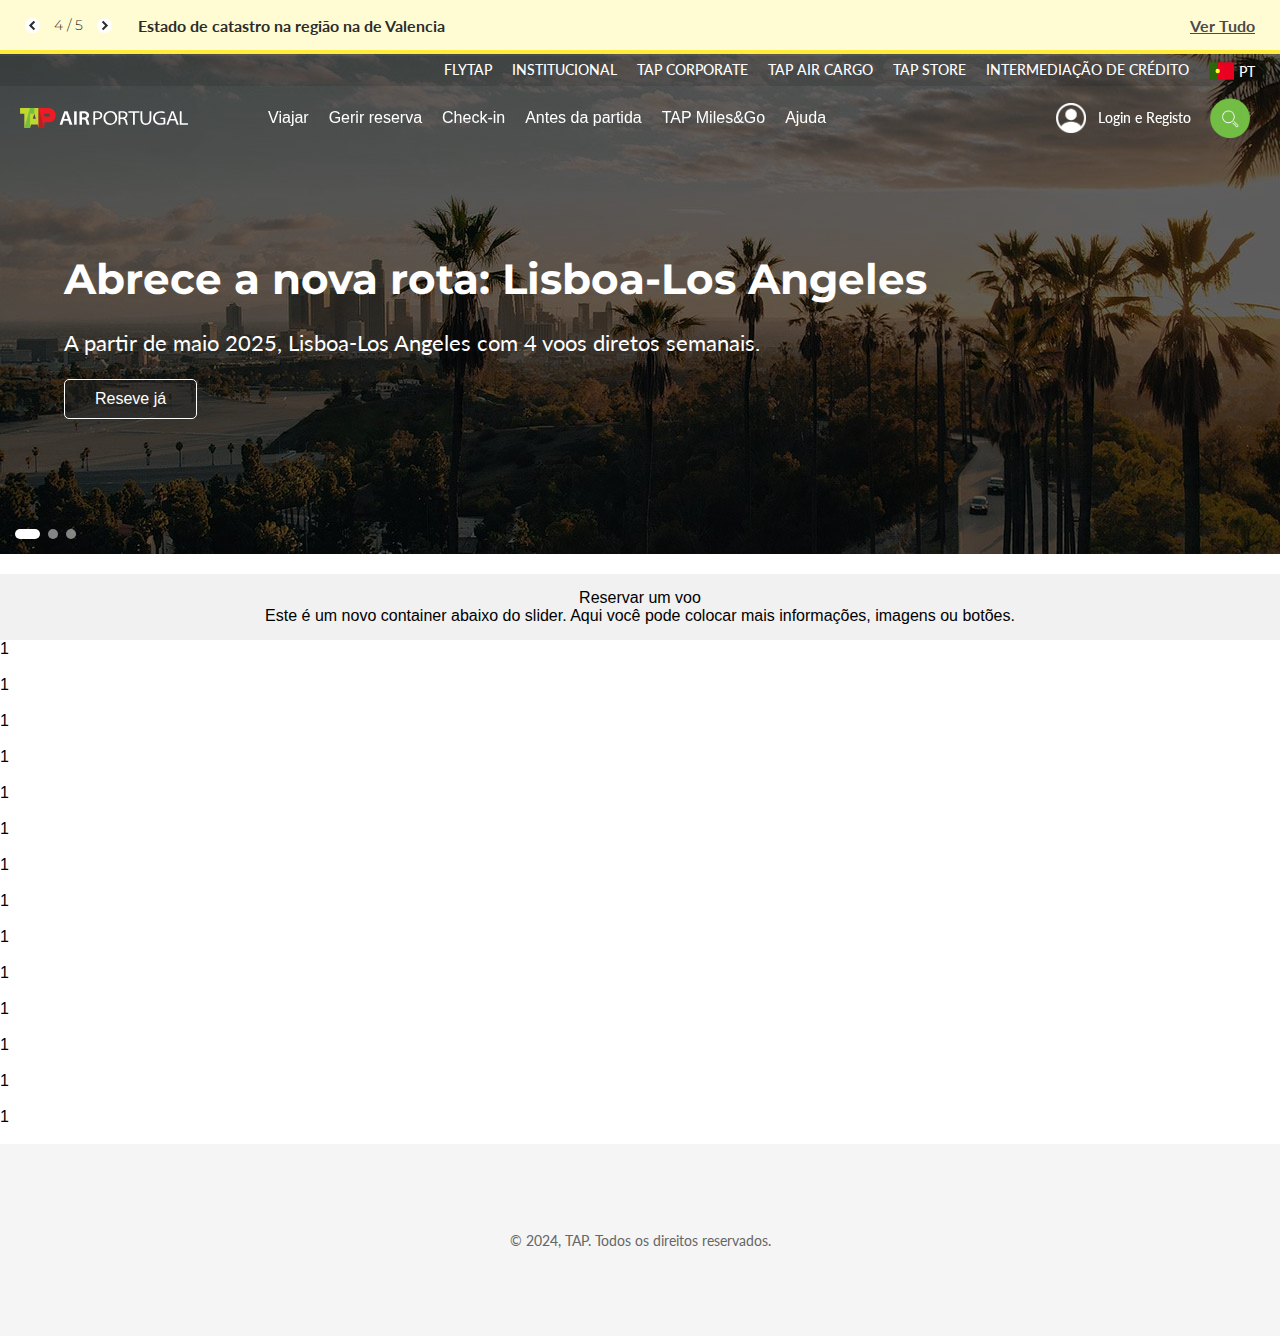
==== index.html @ 45181a67 "Correção de alguns bugs no scroll do menu_hover do PC" ====
<!DOCTYPE html>
<html lang="pt-PT">
<head>
    <meta charset="UTF-8">
    <meta name="viewport" content="width=device-width, initial-scale=1.0">
    <title>teste-FlyTap</title>

    <!-- Inclusão dos arquivos CSS -->
    <link rel="stylesheet" href="main_css.css">  <!-- Estilos globais -->
    <link rel="stylesheet" href="menu_css.css">  <!-- Estilos específicos do menu -->
    <link rel="stylesheet" href="login.css">  <!-- Estilos específicos do login -->
    <link rel="stylesheet" href="search_css.css">  <!-- Estilos específicos do login -->
    <link rel="stylesheet" href="slider\slider.css"> <!-- Estilos específicos do slider -->
    <link rel="stylesheet" href="menu_dropdown.css">
    <link rel="stylesheet" href="container-actions.css">
    <!--Fontes-->
    <link rel="preconnect" href="https://fonts.googleapis.com">
    <link rel="preconnect" href="https://fonts.gstatic.com" crossorigin>
    <link href="https://fonts.googleapis.com/css2?family=Montserrat:ital,wght@0,100..900;1,100..900&display=swap" rel="stylesheet">
    <link rel="preconnect" href="https://fonts.googleapis.com">
    <link rel="preconnect" href="https://fonts.gstatic.com" crossorigin>
    <link href="https://fonts.googleapis.com/css2?family=Lato:ital,wght@0,100;0,300;0,400;0,700;0,900;1,100;1,300;1,400;1,700;1,900&family=Montserrat:ital,wght@0,100..900;1,100..900&display=swap" rel="stylesheet">    
    
    <script src="menu_js.js" defer></script>  <!-- Script do menu -->
    <script src="slider\slider.js" defer></script>  <!--Script do slider-->
    <script src="main.js"></script>
</head>
<body>
    <div class="alerta-banner">
        <img src="img\left-arrow-previous-svgrepo-com.svg" class="seta-img">
        <p class="nota">4 / 5</p>
        <img src="img\right-arrow-previous-svgrepo-com.svg" class="seta-img">
        <p class="descricao">Estado de catastro na região na de Valencia</p>

        <a href="#VerTudo">Ver Tudo</a>

    </div>
    
    <div class="custom-nav-bar">
        <ul>
            <li><a href="#link1">FLYTAP</a></li>
            <li><a href="#link2">INSTITUCIONAL</a></li>
            <li><a href="#link3">TAP CORPORATE</a></li>
            <li><a href="#link4">TAP AIR CARGO</a></li>
            <li><a href="#link5">TAP STORE</a></li>
            <li><a href="#link6">INTERMEDIAÇÃO DE CRÉDITO</a></li>
            <li style="display: inline-flex; align-items: center;">
                <img src="img/flag-portugal.svg" style="width: 25px; height: 20px; margin-right: 5px;">
                <a href="#link7">PT</a>
            </li>
        </ul>
    </div>

    <nav>
        <img src="img\TAPLogo_102022.svg" class="logo"> 
        <img src="img\TAPLogo_102022_branco.svg" class="logo_branco"> 
        <img src="img\TAPLogo1024.svg" class="logo_min"> 


          <!-- Seção adicionada entre o logo e os botões PC -->
        <div class="nav-links">
            <ul class="nav-links-list">
                <li class="nav-link-item has-dropdown">
                    <a href="#link1">Viajar</a>
                    <div class="dropdown-background">
                        <div class="dropdown">
                            <!-- Container Principal para o Dropdown -->
                            <div class="dropdown-container">
                                <!-- Mini-Container 1: Icone + Links -->
                                <div class="dropdown-item">
                                    <div class="icon-text">
                                        <img src="img\img_menus\mundo.svg">
                                        Explorar
                                    </div>
                                    
                                    <div class="sublinks">
                                        <a href="#">Destinos TAP</a>
                                        <a href="#">Inspiração para a sua viagem</a>
                                        <a href="#">Pesquisar por preço</a>
                                        <a href="#">Melhores ofertas</a>
                                        <a href="#">Promoções</a>
                                    </div>
                                </div>
                                
                                <!-- Mini-Container 2: Icone + Links -->
                                <div class="dropdown-item second-dropdown-item">
                                    <div class="icon-text">
                                        <img src="img\img_menus\book.svg">
                                        Texto do Perfil
                                    </div>
                                    <div class="sublinks">
                                        <a href="#">Ola mundo tudo bem?</a>
                                        <a href="#">Sublink 2</a>
                                        <a href="#">Voo + comboio</a>

                                        <a href="#">TAP Gift Card</a>
                                        <a href="#">Sublink 5</a>
                                    </div>
                                </div>
                                
                                <!-- Mini-Container 3: Icone + Links -->
                                <div class="dropdown-item second-dropdown-item">
                                    <div class="icon-text">
                                        <img src="img\img_menus\travel-with-tap.svg">
                                        Texto do Perfil
                                    </div>
                                    <div class="sublinks">
                                        <a href="#">Ola mundo tudo bem?</a>
                                        <a href="#">Sublink 2</a>
                                        <a href="#">Sublink 3</a>

                                        <a href="#">Sublink 4</a>
                                        <a href="#">Sublink 5</a>
                                        <a href="#">Sublink 6   </a>
                                    </div>
                                </div>
                            </div>
                            <!-- Novo container abaixo dos outros mini-containers -->
                            <div class="bottom-container">
                                <!-- Conteúdo do novo container -->
                                 <img src="img\warning-1-svgrepo-com.svg">
                                <a>Requisitos de viagem</a>
                            </div>
                        </div>
                    </div>
        
                </li>
                <li class="nav-link-item has-dropdown">
                    <a href="#link2">Gerir reserva</a>
                    <div class="dropdown-background">
                        <div class="dropdown">
                            <!-- Container Principal para o Dropdown -->
                            <div class="dropdown-container">
                                <!-- Mini-Container 1: Icone + Links -->
                                <div class="dropdown-item second-dropdown-item">
                                    <div class="icon-text">
                                        <img src="img\img_menus\manage-booking-and-add-services.svg" alt="Mundo Icon">
                                        Texto do Mundo
                                    </div>
                                    
                                    <div class="sublinks">
                                        <a href="#">Sublink 1</a>
                                        <a href="#">Sublink 2</a>
                                        <a href="#">Sublink 3</a>
                                        <a href="#">Sublink 4</a>
                                        <a href="#">Sublink 5</a>
                                    </div>
                                </div>
                                
                                <!-- Mini-Container 2: Icone + Links -->
                                <div class="dropdown-item second-dropdown-item">
                                    <div class="icon-text">
                                        <img src="img\img_menus\before-flying.svg" alt="Perfil Icon">
                                        Texto do Perfil
                                    </div>
                                    <div class="sublinks">
                                        <a href="#">Ola mundo tudo bem?</a>
                                        <a href="#">Sublink 2</a>
                                        <a href="#">Sublink 3</a>

                                        <a href="#">Sublink 4</a>
                                        <a href="#">Sublink 5</a>
                                        <a href="#">Sublink 6</a>
                                    </div>
                                </div>
                            </div>
                             <!-- Novo container abaixo dos outros mini-containers -->
                             <div class="bottom-container">
                                <!-- Conteúdo do novo container -->
                                 <img src="img\warning-1-svgrepo-com.svg">
                                <a>Requisitos de viagem</a>
                            </div>
                        </div>
                    </div>
                </li>
                <li class="nav-link-item has-dropdown">
                    <a href="#link3">Check-in</a>
                    <div class="dropdown-background">
                        <div class="dropdown">
                            <!-- Container Principal para o Dropdown -->
                            <div class="dropdown-container">
                                <!-- Mini-Container 1: Icone + Links -->
                                <div class="dropdown-item">
                                    <div class="icon-text">
                                        <img src="img\img_menus\check-in.svg">
                                        Efetuar Check-in
                                    </div>
                                    
                                    <div class="sublinks">
                                        <a href="#">Destinos TAP</a>
                                        <a href="#">Inspiração para a sua viagem</a>
                                        <a href="#">Pesquisar por preço</a>
                                    </div>
                                </div>
                            </div>
                            <div class="bottom-container">
                                <!-- Conteúdo do novo container -->
                                 <img src="img\warning-1-svgrepo-com.svg">
                                <a>Requisitos de viagem</a>
                            </div>
                        </div>
                    </div>
                </li>
                <li class="nav-link-item has-dropdown">
                    <a href="#link4">Antes da partida</a>
                    <div class="dropdown-background">
                        <div class="dropdown">
                            <!-- Container Principal para o Dropdown -->
                            <div class="dropdown-container">
                                <!-- Mini-Container 1: Icone + Links -->
                                <div class="dropdown-item second-dropdown-item">
                                    <div class="icon-text">
                                        <img src="img\img_menus\tap-experience-v3.svg" alt="Mundo Icon">
                                        <span>Experiência TAP</span>
                                    </div>
                                    
                                    <div class="sublinks">
                                        <a href="#">Sublink 1</a>
                                        <a href="#">Sublink 2</a>
                                        <a href="#">Sublink 3</a>
                                        <a href="#">Sublink 4</a>
                                        <a href="#">Sublink 5</a>
                                    </div>
                                </div>
                                
                                <!-- Mini-Container 2: Icone + Links -->
                                <div class="dropdown-item">
                                    <div class="icon-text">
                                        <img src="img\img_menus\at-the-airport.svg" alt="Perfil Icon">
                                        <span>No aeroporto</span>
                                    </div>
                                    <div class="sublinks">
                                        <a href="#">Ola mundo tudo bem?</a>
                                        <a href="#">Sublink 2</a>
                                        <a href="#">Sublink 3</a>
                                        <a href="#">Sublink 4</a>
                                    </div>
                                </div>
                                <div class="dropdown-item">
                                    <div class="icon-text">
                                        <img src="img\img_menus\on-board.svg">
                                        A bordo
                                    </div>
                                    
                                    <div class="sublinks">
                                        <a href="#">Destinos TAP</a>
                                        <a href="#">Inspiração para a sua viagem</a>
                                        <a href="#">Pesquisar por preço</a>
                                    </div>
                                </div>
                            </div>
                             <!-- Novo container abaixo dos outros mini-containers -->
                             <div class="bottom-container">
                                <!-- Conteúdo do novo container -->
                                 <img src="img/warning-1-svgrepo-com.svg">
                                <a>Requisitos de viagem</a>
                            </div>
                        </div>
                    </div>
                </li>
                <li class="nav-link-item has-dropdown">
                    <a href="#link5">TAP Miles&Go</a>
                    <div class="dropdown-background">
                        <div class="dropdown">
                            <!-- Container Principal para o Dropdown -->
                            <div class="dropdown-container">
                                <!-- Mini-Container 1: Icone + Links -->
                                <div class="dropdown-item">
                                    <div class="icon-text">
                                        <img src="img\img_menus\tap-miles-and-go-mile.svg">
                                        O TAP Miles&Go
                                    </div>
                                    
                                    <div class="sublinks">
                                        <a href="#">Destinos TAP</a>
                                        <a href="#">Inspiração para a sua viagem</a>
                                        <a href="#">Pesquisar por preço</a>
                                    </div>
                                </div>
                                  <!-- Mini-Container 1: Icone + Links -->
                                  <div class="dropdown-item">
                                    <div class="icon-text">
                                        <img src="img\img_menus\earn-miles.svg">
                                        Acumular milhas
                                    </div>
                                    
                                    <div class="sublinks">
                                        <a href="#">Destinos TAP</a>
                                        <a href="#">Inspiração para a sua viagem</a>
                                        <a href="#">Pesquisar por preço</a>
                                    </div>
                                </div>
                                  <!-- Mini-Container 1: Icone + Links -->
                                  <div class="dropdown-item">
                                    <div class="icon-text">
                                        <img src="img\img_menus\use-miles.svg">
                                        Utilizar milhas
                                    </div>
                                    
                                    <div class="sublinks">
                                        <a href="#">Destinos TAP</a>
                                        <a href="#">Inspiração para a sua viagem</a>
                                        <a href="#">Pesquisar por preço</a>
                                    </div>
                                </div>
                                  <!-- Mini-Container 1: Icone + Links -->
                                  <div class="dropdown-item">
                                    <div class="icon-text">
                                        <img src="img\img_menus\promotions.svg">
                                        Promoções
                                    </div>
                                    
                                    <div class="sublinks">
                                        <a href="#">Destinos TAP</a>
                                        <a href="#">Inspiração para a sua viagem</a>
                                        <a href="#">Pesquisar por preço</a>
                                    </div>
                                </div>
                            </div>
                            <div class="bottom-container">
                                <!-- Conteúdo do novo container -->
                                 <img src="img/warning-1-svgrepo-com.svg">
                                <a>Requisitos de viagem</a>
                            </div>
                        </div>
                    </div>
                </li>
                <li class="nav-link-item has-dropdown">
                    <a href="#link3">Ajuda</a>
                    <div class="dropdown-background">
                        <div class="dropdown">
                            <!-- Container Principal para o Dropdown -->
                            <div class="dropdown-container">
                                <!-- Mini-Container 1: Icone + Links -->
                                <div class="dropdown-item">
                                    <div class="icon-text">
                                        <img src="img\img_menus\support-and-faq-green-v2.svg">
                                        Apoio ao Cliente
                                    </div>
                                    
                                    <div class="sublinks">
                                        <a href="#">Destinos TAP</a>
                                        <a href="#">Inspiração para a sua viagem</a>
                                        <a href="#">Pesquisar por preço</a>
                                    </div>
                                </div>
                                 <!-- Mini-Container 1: Icone + Links -->
                                 <div class="dropdown-item">
                                    <div class="icon-text">
                                        <img src="img\img_menus\manage-booking-and-add-services.svg">
                                        Informações Úteis
                                    </div>
                                    
                                    <div class="sublinks">
                                        <a href="#">Destinos TAP</a>
                                        <a href="#">Inspiração para a sua viagem</a>
                                        <a href="#">Pesquisar por preço</a>
                                    </div>
                                </div>
                            </div>
                            <div class="bottom-container">
                                <!-- Conteúdo do novo container -->
                                 <img src="img/warning-1-svgrepo-com.svg">
                                <a>Requisitos de viagem</a>
                            </div>
                        </div>
                    </div>
                </li>
            </ul>
            
        </div>  


        <div class="nav-buttons">
            <!-- Botão de pesquisa -->
            <button class="nav-btn search-btn" id="searchBtn">
                <img src="img\search_icon.svg"> 
            </button>

            <!-- Botão de Login -->
            <button class="nav-btn login-btn" id="loginBtn">
                <img src="img\profile_verde.jpg"> 
            </button>

            <!-- Botão do Menu -->
            <button class="nav-btn menu-btn" id="menuBtn">
                <img src="img/menu_icon.svg"> 
            </button>
              <!-- Botão do Close -->
            <button class="nav-btn close-btn" id="closeBtn">
                <img src="img/x.svg" alt="Fechar">
            </button>
        </div>
        
        <!--Botões PC-->
        <div class="nav-buttons_pc">
    
            <!-- Botão de Login -->
            <button class="nav-btn login-btn" id="loginBtn">
                <img src="img\profile_branco.png"> 
            </button>

             <a class="nav-text" href="#link1">Login e Registo</a>

             <!-- Botão de pesquisa -->
             <button class="nav-btn search-btn" id="searchBtn">
                <img src="img\search_icon_verde.png"> 
            </button>
        </div>
       <!-- Menu -->
        <div class="menu-container" id="menu">
            <!-- Lista principal do menu -->
            <ul class="menu-list">
                <li class="has-submenu">
                    <div class="menu-item">
                        <a href="#viajar">Viajar</a> <!-- Removido 'menu-item-main' -->
                    </div>
                    <ul class="submenu">
                        <li class="has-submenu">
                            <div class="menu-item">
                                <a href="#explorar">Explorar <span class="arrow"><img src="img\down-arrow2-svgrepo-com.svg" class="arrow-icon"></span></a>
                            </div>
                            <ul class="submenu">
                                <li><div class="menu-item"><a href="#destino-tap">Destinos TAP</a></div></li>
                                <li><div class="menu-item"><a href="#inspiracao-viagem">Inspiração para sua viagem</a></div></li>
                                <li><div class="menu-item"><a href="#pesq-preco">Pesquisa por preço</a></div></li>
                                <li><div class="menu-item"><a href="#melhor-oferta">Melhores ofertas</a></div></li>
                                <li><div class="menu-item"><a href="#promo">Promoções</a></div></li>
                            </ul>
                        </li>

                        <li><div class="menu-item"><a href="#reservar">Reservar <span class="arrow"><img src="img\down-arrow2-svgrepo-com.svg" class="arrow-icon"></span></a></div></li>
                        <li><div class="menu-item"><a href="#viajar-na-tap">Viajar na TAP <span class="arrow"><img src="img\down-arrow2-svgrepo-com.svg" class="arrow-icon"></span></a></div></li>
                    </ul>
                </li>
                <li class="has-submenu">
                    <div class="menu-item">
                        <a href="#gerirreserva">Gerir reserva</a> <!-- Removido 'menu-item-main' -->
                    </div>
                    <ul class="submenu">
                        <li class="has-submenu">
                            <div class="menu-item">
                                <a href="#gerir-servicos">Gerir e adicionar serviços à reserva <span class="arrow"><img src="img\down-arrow2-svgrepo-com.svg" class="arrow-icon"></span></a>
                            </div>
                            <ul class="submenu">
                                <li><div class="menu-item"><a href="#gestao_reserva">Gestão da reserva</a></div></li>
                                <li><div class="menu-item"><a href="#extras-upgrades">Extras e Upgrades</a></div></li>
                                <li><div class="menu-item"><a href="#aludar-viatura">Alugar uma viatura</a></div></li>
                                <li><div class="menu-item"><a href="#fatura-online">Fatura online</a></div></li>
                                <li><div class="menu-item"><a href="#tap-vouchers">TAP Vouchers</a></div></li>
                                <li><div class="menu-item"><a href="#cancelamento-reembolso">Cancelamento e reembolso</a></div></li>
                            </ul>
                        </li>
                        <li class="has-submenu">
                            <div class="menu-item">
                                <a href="#preparar-viagem">Preparar a viagem <span class="arrow"><img src="img\down-arrow2-svgrepo-com.svg" class="arrow-icon"></span></a>
                            </div>
                            <ul class="submenu">
                                <li><div class="menu-item"><a href="#bagagem">Bagagem</a></div></li>
                                <li><div class="menu-item"><a href="#t-checklist">Travel checklist</a></div></li>
                                <li><div class="menu-item"><a href="#neces-especiais">Necessidades especiais</a></div></li>
                                <li><div class="menu-item"><a href="#medo-voar">Perder o medo de voar</a></div></li>
                                <li><div class="menu-item"><a href="#documentos">Documentacão</a></div></li>
                                <li><div class="menu-item"><a href="#req-viagem">Requsitos viagem</a></div></li>
                            </ul>
                        </li>
                    </ul>
                </li>
            
                <li class="has-submenu">
                    <div class="menu-item">
                        <a href="#check-in">Check-in</a> <!-- Removido 'menu-item-main' -->
                    </div>
                    <ul class="submenu">
                        <li><div class="menu-item"><a href="#efe-check-in">Efetuar o Check-in<span class="arrow"><img src="img\down-arrow2-svgrepo-com.svg" class="arrow-icon"></span> </a></div></li>
                    </ul>
                </li>
                <li class="has-submenu">
                    <div class="menu-item">
                        <a href="#ante-partida">Antes da partida</a> <!-- Removido 'menu-item-main' -->
                    </div>
                    <ul class="submenu">
                        <li><div class="menu-item"><a href="#experiencia">Experiência TAP <span class="arrow"><img src="img\down-arrow2-svgrepo-com.svg" class="arrow-icon"></span></a></div></li>
                        <li><div class="menu-item"><a href="#aeroport">No aeroporto <span class="arrow"><img src="img\down-arrow2-svgrepo-com.svg" class="arrow-icon"></span></a></div></li>
                        <li><div class="menu-item"><a href="#bordo">A bordo <span class="arrow"><img src="img\down-arrow2-svgrepo-com.svg" class="arrow-icon"></span></a></div></li>
                    </ul>
                </li>
                <li class="has-submenu">
                    <div class="menu-item">
                        <a href="#tap-miles-go">TAP Miles&Go</a> <!-- Removido 'menu-item-main' -->
                    </div>
                    <ul class="submenu">
                        <li><div class="menu-item"><a href="#gtap-miles-go">O TAP Miles&Go<span class="arrow"><img src="img\down-arrow2-svgrepo-com.svg" class="arrow-icon"></span></a></div></li>
                        <li><div class="menu-item"><a href="#acul-milhas">Acumular milhas<span class="arrow"><img src="img\down-arrow2-svgrepo-com.svg" class="arrow-icon"></span></a></div></li>
                        <li><div class="menu-item"><a href="#usar-milhas">Usar milhas<span class="arrow"><img src="img\down-arrow2-svgrepo-com.svg" class="arrow-icon"></span></a></div></li>
                        <li><div class="menu-item"><a href="#promoções">Promoções <span class="arrow"><img src="img\down-arrow2-svgrepo-com.svg" class="arrow-icon"></span></a></div></li>
                    </ul>
                </li>
                <li class="has-submenu">
                    <div class="menu-item">
                        <a href="#ajuda">Ajuda</a> <!-- Removido 'menu-item-main' -->
                    </div>
                    <ul class="submenu">
                        <li><div class="menu-item"><a href="#apoio-cliente">Apoio Cliente <span class="arrow"><img src="img\down-arrow2-svgrepo-com.svg"class="arrow"></span></a></div></li>
                        <li><div class="menu-item"><a href="#info-util">Informações Úteis<span class="arrow"><img src="img\down-arrow2-svgrepo-com.svg" class="arrow-icon"></span></a></div></li>
                    </ul>
                </li>
            </ul>
            
        
        <!-- Seção extra separada -->
        <div class="flytap-box">
            <p>FLYTAP</p>
            <a href="#inti">INSTITUCIONAL</a>
            <a href="#tapcorporate">TAP CORPORATE</a>
            <a href="#tapaircargo">TAP AIR CARGO</a>
            <a href="#tapsotre">TAP STORE</a>
            <a href="#credito">Intermediação de Crédito</a>
        </div>
        <div class="footer-menu"> 
            <!-- Seção requesito -->
            <div class="requesito">
                <img src="img\warning-1-svgrepo-com.svg">
                <p>Requesitos de viagem</p>
            </div>
            <!-- Seção portugal -->
            <div class="portugal">
                <img src="img\flag-portugal.svg">
                <p>Portugal/Português</p>
            </div>
        </div>
    </nav>



     <!-- Página principal -->
    <div class="overlay"></div>
        <div class="slider">
            <div class="slider-wrapper">
                <div class="slide">
                    <img src="slider/img/LAL.jpg">
                    <div class="texto">Abrece a nova rota: Lisboa-Los Angeles</div>
                    <div class="subtitulo">A partir de maio 2025, Lisboa-Los Angeles com 4 voos diretos semanais.</div>
                    <button class="btn-slide">Reseve já</button>
                </div>
                <div class="slide">
                    <img src="slider/img/BOS.jpg">
                    <div class="texto">Abrece a nova rota: Porto-Boston</div>
                    <div class="subtitulo">A partir de maio 2025, Porto-Boston com 4 voos diretos semanais.</div>
                    <button class="btn-slide">Reseve já</button>
                </div>
                <div class="slide">
                    <img src="slider/img/SanF.jpg">
                    <div class="texto">Abrece a nova rota: Terceira-São Francisco</div>
                    <div class="subtitulo">A partir de maio 2025, Terceira-São Francisco com 1 voos semanal.</div>
                    <button class="btn-slide">Reseve já</button>
                </div>
            </div>
            <!-- Indicadores -->
            <div class="indicadores">
                <span class="indicador" data-indice="0"></span>
                <span class="indicador" data-indice="1"></span>
                <span class="indicador" data-indice="2"></span>
            </div>
        </div>    

        <!-- Novo container abaixo do slider -->
        <div class="container-actions">
            <div class="container-action">
                <a>Reservar um voo</a>

            </div>
            <!-- Adicione o conteúdo desejado aqui -->
            <p>Este é um novo container abaixo do slider. Aqui você pode colocar mais informações, imagens ou botões.</p>
        </div>


        <p>1</p><br>
        <p>1</p><br> <p>1</p><br> <p>1</p><br> <p>1</p><br> <p>1</p><br> <p>1</p><br> <p>1</p><br> <p>1</p><br> <p>1</p><br> <p>1</p><br> <p>1</p><br>    
        <p>1</p><br> <p>1</p><br> 
        <!-- Outros conteúdos -->
         <!-- Footer do menu -->
        <footer>
            <p>© 2024, TAP. Todos os direitos reservados.</p>
        </footer>
      

</body>
</html>
---- main_css.css ----
/* Estilos principais da página */
*, *::after, *::before {
    margin: 0;
    padding: 0;
    box-sizing: border-box;
}

body {
    display: flex;
    flex-direction: column;
    font-family: Arial, sans-serif;
    background-color: white;
    height: 100%;
}

body.menu-open {
    overflow: hidden;
}

.overlay {
    display: none;
    position: fixed;
    top: 0;
    left: 0;
    width: 100%;
    height: 100%;
    background-color: rgba(0, 0, 0, 0.3);
    z-index: 2;
}

body.menu-open .overlay {
    display: block;
}

.alerta-banner {
    display: flex;
    justify-content: flex-start;
    align-items: center;
    background-color: #fffcd4;
    padding: 0 10px;
    border-bottom: 0.27rem solid #ffeb3b;
    width: 100%;
    height: 2.5rem;
    z-index: 10;
    color: #2c2c2c;
}


.alerta-banner .descricao,
.alerta-banner a{
    font-family: "Lato", "Lucida Grande", Tahoma, sans-serif;
    font-size: 16px;
}

.alerta-banner .descricao {
    margin-left: 10px;
}

.alerta-banner a{
    margin-left: auto;
    color: inherit;
    display: none;
    color: #4a4a4a
}

.alerta-banner a:hover{
   text-decoration: none;
}

.alerta-banner .descricao:hover {
    text-decoration: underline;
}

.alerta-banner .nota {
    font-family: "Montserrat", "Open Sans", Helvetica, Arial, sans-serif;
    font-size: 14px;
}


.alerta-banner .nota {
    font-weight: 300;
}

.alerta-banner .descricao,
.alerta-banner a {
    font-weight: bold;
}
/* Estilo para as imagens dentro do alerta-banner */
.alerta-banner .seta-img {
   display: none;
}

.custom-nav-bar {
    display: none;
}

nav {
    display: flex;
    justify-content: space-between;
    align-items: center;
    background-color: white;
    color: black;
    position: sticky;
    top: 0;
    padding: 10px 1.25em;
    width: 100%;
    border-bottom: 3px solid #f5f5f5;
    z-index: 9;
}

.logo {
    max-height: 1.25em;
    width: auto;
}

.logo_branco,
.logo_min {
    display: none;
}


.nav-links{
    display: none;
}


.nav-buttons {
    display: flex;
    justify-content: flex-end;
}

.nav-buttons_pc {
    display: none;
}

.nav-btn {
    display: flex;
    align-items: center;
    background: none;
    border: none;
    cursor: pointer;
    width: 40px;
    height: 40px;
   
}

.nav-buttons .nav-btn:last-child {
    display: none;
}



.custom-nav-bar a::after,
.nav-text::after {
    content: "";
    position: absolute;
    left: 50%;
    bottom: 0;
    width: 0;
    height: 2px;
    background-color: white;
    border-radius: 5px;
    transition: all 0.4s ease;
    transform: translateX(-50%);
}

.custom-nav-bar a:hover,
.nav-text:hover {
    color: #f5f5f5;
}

.custom-nav-bar a:hover::after,
.nav-text:hover::after {
    width: 100%;
    left: 0;
    transform: translateX(0);
}

footer {
    width: 100%;
    height: 15vw;
    background-color: #f5f5f5; 
    color: #666666; 
    display: flex; 
    justify-content: center; 
    align-items: center; 
    font-family: "Lato", "Lucida Grande", Tahoma, sans-serif;
    font-size: 14px;
}


@media screen and (min-width: 768px) {
    .alerta-banner p {
        padding: 1em;
    }

    .alerta-banner .descricao {
        font-size: 16px;
    }

    .alerta-banner {
        padding: 25px;
    }
    /* Estilo para as imagens dentro do alerta-banner */
    .alerta-banner .seta-img {
        width: 15px;
        height: 15px;
        display: block;
    }
    .alerta-banner a{
        display: block;
    }
    

   
}

@media screen and (min-width: 1024px) {
    .custom-nav-bar {
        display: flex;
        justify-content: flex-end;
        align-items: center;
        background-color: rgba(0, 0, 0, 0.1);
        padding: 5px 5px;
        width: 100% ;
        top: 3.5em; 
        z-index: 1; 
        position: absolute; /* Não acompanha o scroll, permanece no topo */
    }

    .custom-nav-bar ul {
        list-style: none;
        display: flex;
        gap: 1.25em;
        padding: 0;
        margin-right: 1.25em;
    }

    .custom-nav-bar li {
        font-family: "Lato", "Lucida Grande", Tahoma, sans-serif;
        font-size: 14px;
        font-weight: 500;
    }

    .custom-nav-bar a {
        color: white;
        position: relative;
        padding: 0;  /* Ajuste para que o pseudo-elemento tenha espaço suficiente */
        text-decoration: none;  /* Removendo sublinhado padrão */
        transition: color 0.3s ease;
    }
    
    nav {
        position: fixed;
        padding: 0 20px;
        background-color: transparent;
        border-bottom: 0;
        z-index: 20;
        top: 5.5em;
    }

    nav.navbar-scroll {
        background-color: white;
        top: 0;
    }

    .nav-buttons {
        display: none;
    }

    .nav-buttons_pc {
        display: flex;
        align-items: center;
        justify-content: flex-end;
        color: white;
        margin-right: 30px;
    }

    .nav-text {
        font-family: "Lato", "Lucida Grande", Tahoma, sans-serif;
        font-size: 0.875rem;
        font-weight: 500;
        color: white;
        margin-right: 1.25em;
        position: relative;  /* Necessário para o pseudo-elemento */
        padding: 2px;  /* Ajuste para o pseudo-elemento ter o espaço adequado */
        text-decoration: none;  /* Removendo sublinhado padrão */
    }

    /* Links durante o scroll */
    nav.navbar-scroll .nav-text,
    nav.navbar-scroll .nav-link-item a {
        color: black; /* Alterar a cor dos links quando o navbar está com scroll */
    }


    .logo {
        display: none;
        max-height: 1.25em;
        width: auto;
        margin: 1.25em
    }

    .logo_min {
        display: block;
        height: 5em;
        width: 5em;
    }
}

@media screen and (min-width:1124px){

    .logo_min {
       display:none;
    }

    .logo_branco {
        display: flex;
        max-height: 1.25em;
        width: auto;
        margin: 1.25em
    }

    nav {
        padding: 0 ;
       
    }
   
}
---- menu_css.css ----
/* Reset básico */
*,
*::before,
*::after {
    margin: 0;
    padding: 0;
    box-sizing: border-box;
}

/* Botão de menu */
.menu-btn,
.close-btn img {
    width: 40px;
    height: 40px;
    background: none;
    border: none;
    display: flex;
    justify-content: center;
    align-items: center;
    cursor: pointer;
}

.menu-btn img {
    width: 100%;
    height: auto;
    margin-left: 10px;
}

/* Barra de rolagem personalizada */
.menu-container::-webkit-scrollbar {
    width: 8px;
}
.menu-container::-webkit-scrollbar-thumb {
    background: #888;
    border-radius: 4px;
}
.menu-container::-webkit-scrollbar-thumb:hover {
    background: #555;
}
.menu-container::-webkit-scrollbar-track {
    background: #f0f0f0;
}

/* Estilos gerais para o menu */
.menu-container {
    position: absolute;
    top: 60px;
    left: 0;
    width: 100%;
    height: 100dvh;
    max-height: calc(100dvh - 60px);
    background-color: white;
    padding: 10px;
    display: none;
    flex-direction: column;
    text-align: left;
    overflow-y: auto;
    scroll-behavior: smooth;
}

/* Torna toda a área do item de menu clicável */
.menu-item {
    display: flex;
    justify-content: flex-start;
    width: 100%;
    padding: 12px;
    cursor: pointer;
    align-items: center; /* Alinha os itens na vertical */
}

/* Ajustes no link */
.menu-item a {
    color: #2c2c2c;
    font-size: 16px;
    font-family: "Montserrat", "Open Sans", Helvetica, Arial, sans-serif;
    font-weight: 400;
    line-height: 24px;
    text-decoration: none;
    display: flex;
    justify-content: space-between;
    width: 100%;
    align-items: center;
    padding: 5px;
}

/* Borda inferior apenas nos itens principais */
.menu-list > li > .menu-item {
    border-bottom: 1px solid #f0f0f0; /* Aplica a borda */
    padding-bottom: 10px; /* Espaçamento opcional */
}

.menu-list > li:hover {
    background-color: #f5f5f5;
}

/* Remover o efeito hover quando o item do menu estiver aberto */
.menu-list > li.open:hover {
    background-color: transparent; /* Remove o fundo alterado no hover */
}

/* Estilo para o link de menu principal quando o submenu está aberto */
.menu-list > li.has-submenu.open > .menu-item {
    background-color: #f0f0f0 ; /* Muda o fundo do link principal */
}

/* Submenus */
.submenu {
    display: none;
    flex-direction: column;
    width: 100%;
    position: relative;
    margin-top: 15px;
}
.submenu li a {
    color: #3a970e;
    font-size: 16px;
    font-family: "Lato", "Lucida Grande", Tahoma, sans-serif;
    font-weight: bold;
}
.submenu li:hover {
    background-color: transparent;
}

.has-submenu.open .submenu {
    display: flex;
}

/* Estilo da seta */
.arrow img {
    width: 25px;
    height: auto;
}

/* Reduzindo a distância entre o submenu e o sub-submenu */
.submenu .submenu {
    margin-top: 0; /* Remove qualquer margem superior */
    padding-top: 0; /* Remove qualquer preenchimento superior */
}

/* Estilo para os itens do submenu do submenu */
.submenu .submenu .menu-item a {
    color: #4a4a4a; /* Texto preto */
    font-size: 14px;
    font-weight: 400; /* Texto em negrito */
    font-family:"Lato", "Lucida Grande", Tahoma, sans-serif;
    line-height: 18px;
    padding: 5px;
}

nav.menu-open .menu-container {
    display: flex;
}



/* Flytap */
.flytap-box {
    display: flex;
    flex-direction: column;
    align-items: flex-start;
    gap: 16px;
    padding: 15px;
    margin-top: 4.35rem;
    width: 100%;
    box-shadow: 0 2px 4px -2px rgba(0, 0, 0, 0.1);
}

.flytap-box p,
.flytap-box a {
    font-size: 14px;
    font-family: "Lato", "Lucida Grande", Tahoma, sans-serif;
    color: #127045;
}

.flytap-box a {
    text-decoration: underline;
    transition: color 0.3s ease;
}

/* Footer */
.footer-menu {
    display: flex;
    flex-direction: column;
    align-items: flex-start;
    margin: 35px 16px;
    text-align: left;
}

.requesito,
.portugal {
    display: flex;
    align-items: center;
    gap: 10px;
    margin-bottom: 25px;
    font-size: 14px;
    font-family: "Lato", "Lucida Grande", Tahoma, sans-serif;
    color: #666666;
}

.requesito img,
.portugal img {
    width: 24px;
    height: 24px;
}



/* Responsividade */
@media screen and (max-width: 768px) {
    /* Mostrar/Esconder menu */
    nav.menu-open .nav-buttons > .nav-btn {
        display: none;
    }

    nav.menu-open .nav-buttons .nav-btn:last-child {
        display: flex;
    }
}

@media screen and (min-width: 768px) {
    /* Menu no lado direito */
    .menu-container {
        border-top: 2px solid #f5f5f5;
        left: auto;
        top: 70px;
        right: 0;
        width: 50%;
        height: 100dvh;
        max-height: calc(100dvh - 70px);
        background-color: white;
    }
    
    /* Os botões de pesquisa e perfil continuam visíveis */
    nav.menu-open .nav-buttons .profile-btn,
    nav.menu-open .nav-buttons .search-btn {
        display: flex;
    }

    /* Ocultar o botão de menu */
    nav.menu-open .nav-buttons .menu-btn {
        display: none;
    }

    /* Exibir o botão de fechar */
    nav.menu-open .nav-buttons .close-btn {
        display: flex;
    }
}

@media screen and (min-width: 1024px) {

    .menu-container{
        display: none;
    }

}
---- login.css ----
/* Estilo para o botão de login */
.login-btn {
    
}

.login-btn img {/*.login-btn .login-icon*/
    width: 2.5em;
    height: 2.5em;    
}

@media screen and (min-width:1024px) {
    
    .login-btn img {
        width: 30px;
        height: auto;    
    }
}
---- search_css.css ----
.search-btn {
    color: black;
}


.search-btn img {
    width: 40px;
    height: 40px;
}
---- menu_dropdown.css ----
@media screen and (min-width:1024px) {    
/* Links principais na barra de navegação */
.nav-links {
    display: flex;
    justify-content: flex-start;
    flex-grow: 1;
    margin-left: 3.125em;
    
}

.nav-links-list {
    list-style: none;
    display: flex;
    margin: 0;
    padding: 0;
}

.nav-link-item {
    position: relative;
    margin-right: 0;
}

.nav-link-item > a {
    color: white;
    text-decoration: none;
    display: block;
    background-color: transparent;
    padding: 10px 10px;
}

.nav-link-item > a::after {
    content: "";  /* Cria o pseudo-elemento (necessário para exibir algo) */
    position: absolute;
    left: 50%;
    bottom: 6px;
    width: 0;
    height: 3px;
    background-color: white;
    border-radius: 5px;
    transition: all 0.4s ease;
}

.nav-link-item:hover > a::after,
.nav-link-item.active > a::after {
    width: 100%;
    left: 0;
    transform: translateX(0);
}

/* Fundo do dropdown */
.dropdown-background {
    position: fixed;
    top: 8.4375em;  /* Manter a posição vertical como estava */
    left: 50%;   /* Centraliza horizontalmente */
    transform: translateX(-50%);  /* Ajusta para centralizar completamente */
    width: 100vw;  /* Ajuste o tamanho conforme necessário */
    height: 20.75em;  /* Ajuste o tamanho conforme necessário */
    background-color: transparent;
    border-radius: 5px;
    z-index: 1;
    display: none;
}

/* Dropdown */
.dropdown {
    display: none;
    position: absolute;
    top: 5%;  /* Manter a posição vertical como estava */
    left: 50%;  /* Centraliza horizontalmente */
    transform: translateX(-50%);  /* Ajusta para centralizar completamente */
    background-color: #f1f1f1;
    min-width: 350px;
    padding: 15px;
    border-radius: 5px;
    box-shadow: 0 4px 8px rgba(0, 0, 0, 0.2);
    z-index: 10;
    visibility: hidden;
    flex-direction: column;
    width: 1000px;
    height: auto;
}

.nav-link-item:hover .dropdown-background,
.nav-link-item:hover .dropdown {
    display: flex;
    visibility: visible;
}


/* Container principal do dropdown */
.dropdown-container {
    display: flex;
    width: 100%;
    padding: 10px;
    flex-direction: row;
}

/* Itens do dropdown */
.dropdown-item {
    display: flex;
    flex-direction: column;
    gap: 5px;
    padding-bottom: 10px;
    border-bottom: 1px solid #ddd;
    flex: 1;
    min-width: 200px;
    margin-right: 15px;
}

.icon-text {
    display: flex;
    align-items: center;
    gap: 5px;
    margin-bottom: 20px;
    color: #3a970e;
    font-family: "Lato", "Lucida Grande", Tahoma, sans-serif;
    font-size: 16px;
   
}

.icon-text img {
    width: 20px;
    height: 20px;
}



/* Estiliza os links do dropdown */
.dropdown-item a,
.bottom-container a {
    color: #4a4a4a;
    text-decoration: none;
    padding: 10px;
    display: block;
    border-radius: 5px;
    transition: color 0.3s ease; /* Transição suave para a cor */
    font-family: "Lato", "Lucida Grande", Tahoma, sans-serif;
    font-size: 14px;
    position: relative; /* Necessário para posicionar o sublinhado personalizado */
}

/* Estilo inicial do sublinhado */
.dropdown-item a::after,
.bottom-container a::after {
    content: ""; /* Linha personalizada */
    position: absolute;
    left: 15px; /* Começa no lado esquerdo */
    bottom: 0; /* Alinha na parte inferior */
    width: 0; /* Inicialmente sem largura */
    height: 4px; /* Altura da linha */
    background-color: #3a970e; /* Cor do sublinhado */
    border-radius: 10px ;
    transition: width 0.3s ease; /* Suaviza a expansão da linha */
}

/* Efeito hover: cor do texto verde e animação do sublinhado */
.dropdown-item a:hover,
.bottom-container a:hover {
    color: #127045; /* Texto verde ao passar o cursor */
}

.dropdown-item a:hover::after,
.bottom-container a:hover:after {
    width: 10%; /* A linha se expande até 1/3 do link */
}



.second-dropdown-item {
    flex-grow: 2;
}

.second-dropdown-item .sublinks {
    display: grid;
    grid-template-columns: repeat(2, 1fr);
    column-gap: 30px;
}

.dropdown-item .sublinks a {
    padding: 8px 15px;
    min-width: 200px;
}

/* Para o bottom-container, quebrar a linha */
.bottom-container {
    width: 100%;  /* Garante que o container tenha a largura total do dropdown */
    padding-bottom: 10px;
    display: flex;  /* Garante que o bottom-container ocupe toda a linha */
    align-items: center;
    color: #666666;
    font-family: "Lato", "Lucida Grande", Tahoma, sans-serif;
    font-size: 14px;
}

.bottom-container img{
    height: 25px;
    width: 25px;
    margin-right: 5px;
}

}


@media screen and (min-width:1050px) {
    .dropdown{
        width: 1026px;
        height: auto;
    }
    
}

@media screen and (min-width:1125px) {
    .dropdown{
        width: 1001px;
        height: auto;
    }
    
}

@media screen and (min-width:1200px) {
    .dropdown{
        width: auto;
        height: auto;
    }
    
}
---- container-actions.css ----
.container-actions {
    margin-top: 20px; /* Espaçamento superior */
    padding: 15px;    /* Preenchimento interno */
    background-color: #f1f1f1; /* Cor de fundo */
    text-align: center;  /* Alinhamento do texto */
    border: 10px red;
}
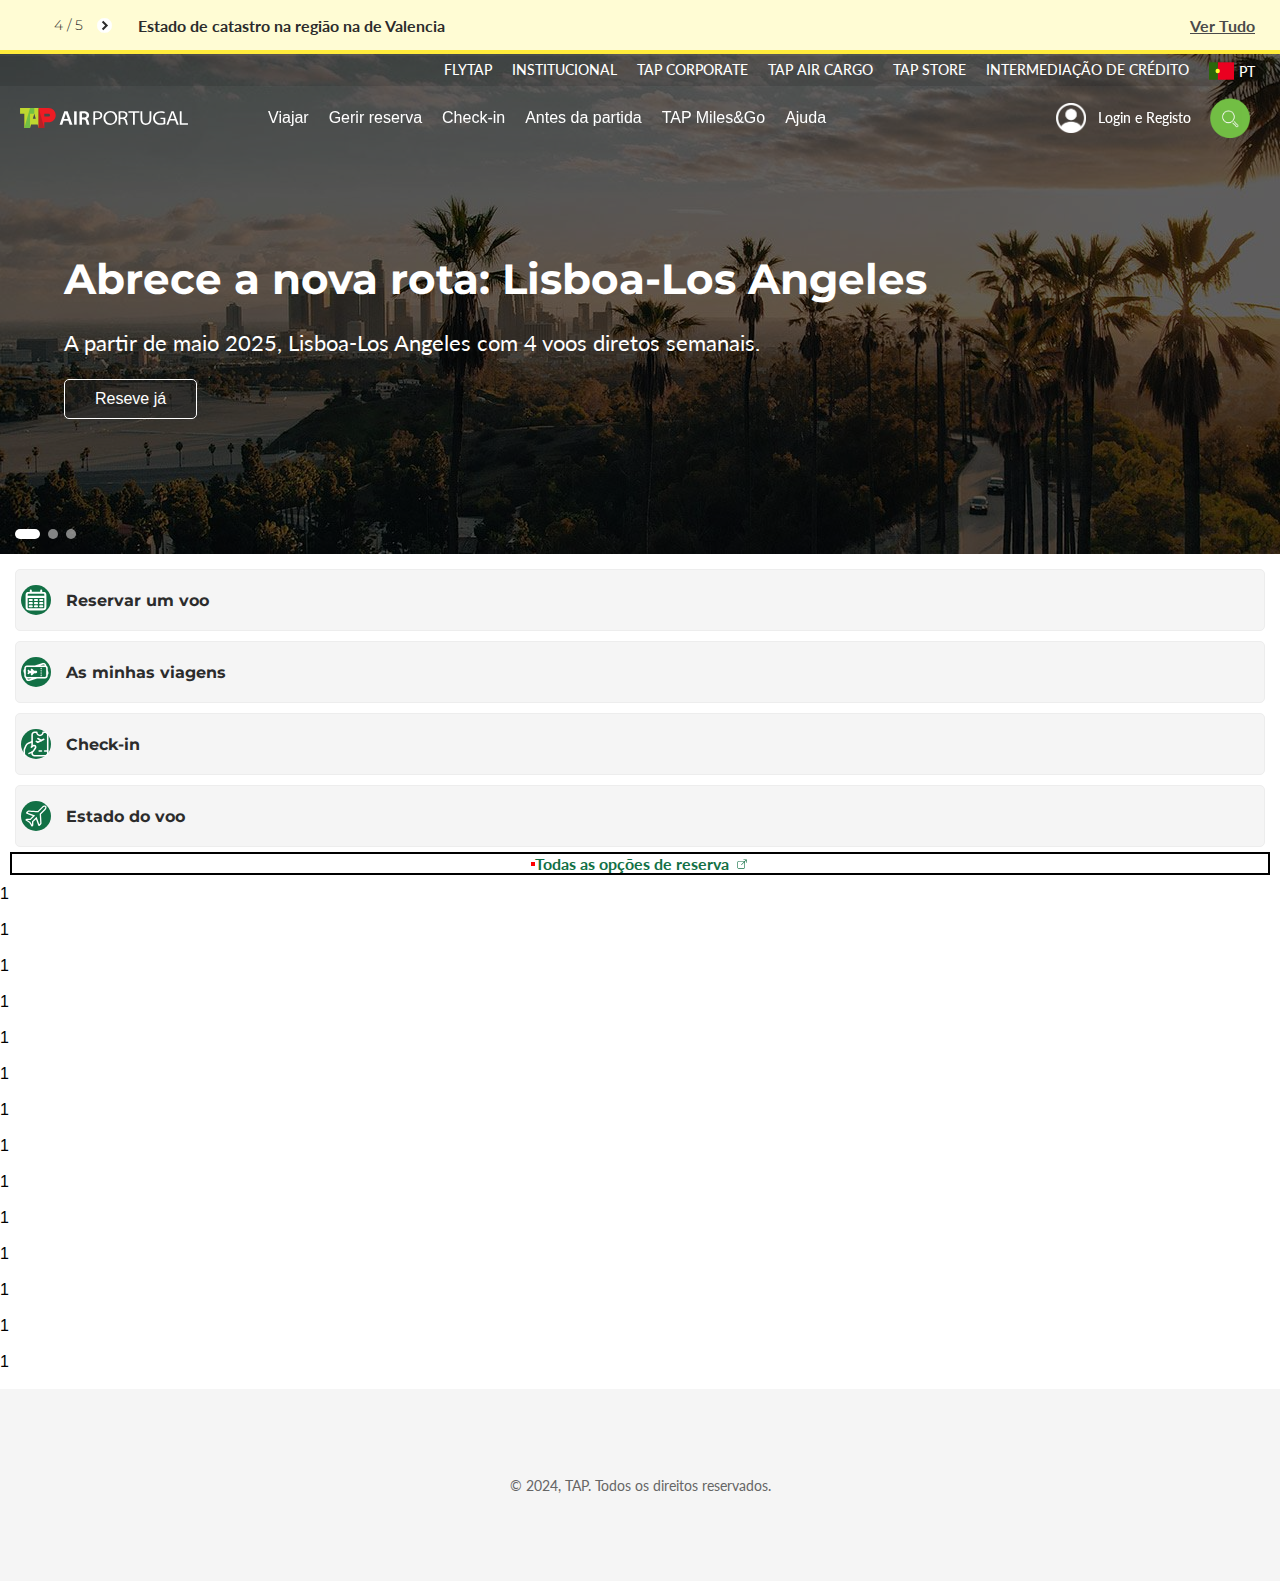
==== commit 5cc6d5ae: "Adição do container logo abaixo do slider" ====
--- a/index.html
+++ b/index.html
@@ -5,14 +5,16 @@
     <meta name="viewport" content="width=device-width, initial-scale=1.0">
     <title>teste-FlyTap</title>
 
-    <!-- Inclusão dos arquivos CSS -->
-    <link rel="stylesheet" href="main_css.css">  <!-- Estilos globais -->
-    <link rel="stylesheet" href="menu_css.css">  <!-- Estilos específicos do menu -->
-    <link rel="stylesheet" href="login.css">  <!-- Estilos específicos do login -->
-    <link rel="stylesheet" href="search_css.css">  <!-- Estilos específicos do login -->
-    <link rel="stylesheet" href="slider\slider.css"> <!-- Estilos específicos do slider -->
-    <link rel="stylesheet" href="menu_dropdown.css">
+    <!--CSS -->
+    <link rel="stylesheet" href="main_css.css">  
+    <link rel="stylesheet" href="menu_css.css">  
+    <link rel="stylesheet" href="login.css">  
+    <link rel="stylesheet" href="search_css.css">  
+    <link rel="stylesheet" href="slider\slider.css"> 
+    <link rel="stylesheet" href="menu_dropdown\menu_dropdown.css">
     <link rel="stylesheet" href="container-actions.css">
+    
+
     <!--Fontes-->
     <link rel="preconnect" href="https://fonts.googleapis.com">
     <link rel="preconnect" href="https://fonts.gstatic.com" crossorigin>
@@ -21,9 +23,10 @@
     <link rel="preconnect" href="https://fonts.gstatic.com" crossorigin>
     <link href="https://fonts.googleapis.com/css2?family=Lato:ital,wght@0,100;0,300;0,400;0,700;0,900;1,100;1,300;1,400;1,700;1,900&family=Montserrat:ital,wght@0,100..900;1,100..900&display=swap" rel="stylesheet">    
     
-    <script src="menu_js.js" defer></script>  <!-- Script do menu -->
-    <script src="slider\slider.js" defer></script>  <!--Script do slider-->
+    <script src="menu_js.js" defer></script>  
+    <script src="slider\slider.js" defer></script>  
     <script src="main.js"></script>
+    <script src="container-actions\container-actions_js.js"></script>
 </head>
 <body>
     <div class="alerta-banner">
@@ -69,7 +72,7 @@
                                 <!-- Mini-Container 1: Icone + Links -->
                                 <div class="dropdown-item">
                                     <div class="icon-text">
-                                        <img src="img\img_menus\mundo.svg">
+                                        <img src="menu_dropdown\img\mundo.svg">
                                         Explorar
                                     </div>
                                     
@@ -85,7 +88,7 @@
                                 <!-- Mini-Container 2: Icone + Links -->
                                 <div class="dropdown-item second-dropdown-item">
                                     <div class="icon-text">
-                                        <img src="img\img_menus\book.svg">
+                                        <img src="menu_dropdown\img\book.svg">
                                         Texto do Perfil
                                     </div>
                                     <div class="sublinks">
@@ -101,7 +104,7 @@
                                 <!-- Mini-Container 3: Icone + Links -->
                                 <div class="dropdown-item second-dropdown-item">
                                     <div class="icon-text">
-                                        <img src="img\img_menus\travel-with-tap.svg">
+                                        <img src="menu_dropdown\img\travel-with-tap.svg">
                                         Texto do Perfil
                                     </div>
                                     <div class="sublinks">
@@ -134,7 +137,7 @@
                                 <!-- Mini-Container 1: Icone + Links -->
                                 <div class="dropdown-item second-dropdown-item">
                                     <div class="icon-text">
-                                        <img src="img\img_menus\manage-booking-and-add-services.svg" alt="Mundo Icon">
+                                        <img src="menu_dropdown\img\manage-booking-and-add-services.svg">
                                         Texto do Mundo
                                     </div>
                                     
@@ -150,7 +153,7 @@
                                 <!-- Mini-Container 2: Icone + Links -->
                                 <div class="dropdown-item second-dropdown-item">
                                     <div class="icon-text">
-                                        <img src="img\img_menus\before-flying.svg" alt="Perfil Icon">
+                                        <img src="menu_dropdown\img\before-flying.svg">
                                         Texto do Perfil
                                     </div>
                                     <div class="sublinks">
@@ -182,7 +185,7 @@
                                 <!-- Mini-Container 1: Icone + Links -->
                                 <div class="dropdown-item">
                                     <div class="icon-text">
-                                        <img src="img\img_menus\check-in.svg">
+                                        <img src="menu_dropdown\img\check-in.svg">
                                         Efetuar Check-in
                                     </div>
                                     
@@ -210,7 +213,7 @@
                                 <!-- Mini-Container 1: Icone + Links -->
                                 <div class="dropdown-item second-dropdown-item">
                                     <div class="icon-text">
-                                        <img src="img\img_menus\tap-experience-v3.svg" alt="Mundo Icon">
+                                        <img src="menu_dropdown\img\tap-experience-v3.svg">
                                         <span>Experiência TAP</span>
                                     </div>
                                     
@@ -226,7 +229,7 @@
                                 <!-- Mini-Container 2: Icone + Links -->
                                 <div class="dropdown-item">
                                     <div class="icon-text">
-                                        <img src="img\img_menus\at-the-airport.svg" alt="Perfil Icon">
+                                        <img src="menu_dropdown\img\at-the-airport.svg">
                                         <span>No aeroporto</span>
                                     </div>
                                     <div class="sublinks">
@@ -238,7 +241,7 @@
                                 </div>
                                 <div class="dropdown-item">
                                     <div class="icon-text">
-                                        <img src="img\img_menus\on-board.svg">
+                                        <img src="menu_dropdown\img\on-board.svg">
                                         A bordo
                                     </div>
                                     
@@ -267,7 +270,7 @@
                                 <!-- Mini-Container 1: Icone + Links -->
                                 <div class="dropdown-item">
                                     <div class="icon-text">
-                                        <img src="img\img_menus\tap-miles-and-go-mile.svg">
+                                        <img src="menu_dropdown\img\tap-miles-and-go-mile.svg">
                                         O TAP Miles&Go
                                     </div>
                                     
@@ -280,7 +283,7 @@
                                   <!-- Mini-Container 1: Icone + Links -->
                                   <div class="dropdown-item">
                                     <div class="icon-text">
-                                        <img src="img\img_menus\earn-miles.svg">
+                                        <img src="menu_dropdown\img\earn-miles.svg">
                                         Acumular milhas
                                     </div>
                                     
@@ -293,7 +296,7 @@
                                   <!-- Mini-Container 1: Icone + Links -->
                                   <div class="dropdown-item">
                                     <div class="icon-text">
-                                        <img src="img\img_menus\use-miles.svg">
+                                        <img src="menu_dropdown\img\use-miles.svg">
                                         Utilizar milhas
                                     </div>
                                     
@@ -306,7 +309,7 @@
                                   <!-- Mini-Container 1: Icone + Links -->
                                   <div class="dropdown-item">
                                     <div class="icon-text">
-                                        <img src="img\img_menus\promotions.svg">
+                                        <img src="menu_dropdown\img\promotions.svg">
                                         Promoções
                                     </div>
                                     
@@ -334,7 +337,7 @@
                                 <!-- Mini-Container 1: Icone + Links -->
                                 <div class="dropdown-item">
                                     <div class="icon-text">
-                                        <img src="img\img_menus\support-and-faq-green-v2.svg">
+                                        <img src="menu_dropdown\img\support-and-faq-green-v2.svg">
                                         Apoio ao Cliente
                                     </div>
                                     
@@ -347,7 +350,7 @@
                                  <!-- Mini-Container 1: Icone + Links -->
                                  <div class="dropdown-item">
                                     <div class="icon-text">
-                                        <img src="img\img_menus\manage-booking-and-add-services.svg">
+                                        <img src="menu_dropdown\img\manage-booking-and-add-services.svg">
                                         Informações Úteis
                                     </div>
                                     
@@ -388,7 +391,7 @@
             </button>
               <!-- Botão do Close -->
             <button class="nav-btn close-btn" id="closeBtn">
-                <img src="img/x.svg" alt="Fechar">
+                <img src="img/x.svg">
             </button>
         </div>
         
@@ -567,11 +570,249 @@
         <!-- Novo container abaixo do slider -->
         <div class="container-actions">
             <div class="container-action">
-                <a>Reservar um voo</a>
-
+                <div class="header-container">
+                    <img src="container-actions\img\calendar-days-svgrepo-com.svg">
+                    <a>Reservar um voo</a>
+                </div>
+                <!-- Elementos adicionais escondidos inicialmente -->
+                <div class="expanded-content">
+                    <div class="tipo-voo">
+                            <div>
+                                <input type="radio" id="ida-volta" name="tipo-viagem" checked>
+                                <label for="ida-volta">Ida e volta</label>
+                            </div>
+                            <div>
+                                <input type="radio" id="so-ida" name="tipo-viagem">
+                                <label for="so-ida">Só ida</label>
+                            </div>
+                            <div>
+                                <input type="radio" id="multi-city" name="tipo-viagem">
+                                <label for="multi-city">Multi-city</label>
+                            </div>
+                    </div>
+                    
+                    <div class="checkbox-voo">
+                        <div class="checkbox-voo-item">
+                            <input type="checkbox" >
+                            <label for="pagar-milhas">Pagar com milhas</label>
+                        </div>
+                        <div class="checkbox-voo-item">
+                            <input type="checkbox">
+                            <label for="melhores-ofertas">Mostrar todas as datas e melhores ofertas</label>
+                        </div>
+                    </div>
+                    <div class="container-viagem">
+                        <div class="container-viagem-origem">
+                            <label for="origem">De:</label>
+                            <div class="origem-container">
+                                <div class="codigo-lisboa">LIS</div>
+                                <label for="origem" class="origem-texto">Lisbon, Portugal</label>
+                            </div>
+                        </div>
+                        <div class="container-viagem-destino">
+                            <label for="destino" class="destino-texto">Para onde?</label>
+                        </div>
+                        <div class="container-viagem-data">
+                            <label for="data" class="data-texto">Quando?</label>
+                        </div>
+                    </div>
+                    <div class="button-add-TAP">
+                        <button>Adicionar um TAP Stopover gratuito</button>
+                    </div>
+                </div>
             </div>
-            <!-- Adicione o conteúdo desejado aqui -->
-            <p>Este é um novo container abaixo do slider. Aqui você pode colocar mais informações, imagens ou botões.</p>
+            <div class="container-action">
+                <div class="header-container">
+                    <img src="container-actions\img\bilhete.svg">
+                    <a>As minhas viagens</a>
+                </div>
+                <!-- Elementos adicionais escondidos inicialmente -->
+                <div class="expanded-content">
+                    <div class="container-viagens">
+                        <div class="container-login">
+                                <h1>Encontrar um formualrio de reserva existente</h1>
+                                <div class="container-p">
+                                    <p>Escolher um lugar</p>
+                                    <p>Adicionar peças de bagagem de porão</p>
+                                    <p>Visualizar os dados da reserva</p>
+                                    <p>Concluir a reserva com Time to Think</p>
+                                </div>
+                            <button>Login</button>
+                        </div>
+                        <div class="divisor">
+                            <span>OU</span>
+                        </div>
+                        <div class="container-reserva">
+                            <h1>Insira os dados relativos à sua reserva</h1>
+                            <div class="container-text">
+                                <input type="text" id="input1" placeholder="Referência da reseva ou o núemro do bilhete" >                                                 
+                                <input type="text" id="input2" placeholder="Sobrenome" o>
+                            </div>
+                            <button>Encontrar reserva</button>
+                        </div>
+                    </div>
+                    <div class="container-links">
+                        <div class="link">
+                            <a>
+                                <img class="icon1" src="container-actions\img\money-bag-dollar-fundo-branco.svg" >
+                                Consulte e submeta o seu pedido de reembolso
+                                <img class="img-link" src="container-actions\img\external_link.svg">
+                            </a>
+                        </div>
+                        <div class="link">
+                            <a>
+                                <img class="icon2" src="container-actions\img\bill-list-fundo-branco.svg" >
+                                Pedir Fatura
+                                <img class="img-link" src="container-actions\img\external_link.svg">
+                            </a>
+                        </div>
+                        <div class="link">
+                            <a>
+                                <img class="icon3" src="container-actions/img/group-pessoas-fundo-branco.svg">
+                                Os meus pedidos de grupo
+                                <img class="img-link" src="container-actions\img\external_link.svg">
+                            </a>
+                        </div>
+                    </div>              
+                </div>
+            </div>
+            <div class="container-action">
+                <div class="header-container">
+                    <img src="container-actions\img\check-in.svg">
+                    <a>Check-in</a>
+                </div>
+                <!-- Elementos adicionais escondidos inicialmente -->
+                <div class="expanded-content">
+                    <div class="container-login">
+                            <h1>Login</h1>
+                            <div class="container-p">
+                                <p>Para visualizar a lista dos seus voos para check-in.</p>
+                            </div>
+                        <button>Login</button>
+                    </div>
+                    <div class="divisor">
+                        <span>OU</span>
+                    </div>
+                    <div class="tipo-dados">
+                        <div>
+                            <input type="radio" id="referencia-reserva" name="tipo-dados" checked>
+                            <label for="referencia-reserva">Referência da reserva</label>
+                        </div>
+                        <div>
+                            <input type="radio" id="numero-tap" name="tipo-dados">
+                            <label for="numero-tap">Número TAP Miles&Go</label>
+                        </div>
+                    </div>                
+                    <div class="container-reserva">
+                        <h1>Insira os dados relativos à sua reserva</h1>
+                        <div class="container-text">
+                            <input type="text" id="input1" placeholder="Número da referência" >                                                 
+                            <input type="text" id="input2" placeholder="Apelido">
+                        </div>
+                        <button>Prosseguir</button>
+                    </div> 
+                </div>          
+            </div>
+            <div class="container-action">
+                <div class="header-container">
+                    <img src="container-actions\img\plane.svg" >
+                    <a>Estado do voo</a>
+                </div>
+            
+                <!-- Elementos adicionais escondidos inicialmente -->
+                <div class="expanded-content">
+                    <div class="por-tipo-voo">
+                        <div>
+                            <input type="radio" id="por-aeroporto" name="tipo-voo" checked>
+                            <label for="por-aeroporto">Por aeroporto</label>
+                        </div>
+                        <div>
+                            <input type="radio" id="por-origem-destino" name="tipo-voo">
+                            <label for="por-origem-destino">Por origem e destino</label>
+                        </div>
+                        <div>
+                            <input type="radio" id="por-voo" name="tipo-voo">
+                            <label for="por-voo">Por voo</label>
+                        </div>
+                    </div>
+                    <div class="container-estado-voo">
+                        <!-- Tipo de Voo -->
+                        <div class="container-tipo-voo">
+                            <img src="container-actions\img\plane-estado.svg">
+                            <div class="selecionar-tipo-voo">
+                                <label for="tipo-voo">Tipo de Vôo</label>
+                                <select id="tipo-voo" class="tipo-voo-select" required>
+                                    <option value="ida">Voo de ida</option>
+                                    <option value="regresso">Voo de regresso</option>
+                                </select>
+                            </div>
+                        </div>
+
+                        <!-- Seleção de Data -->
+                        <div class="container-datas">
+                            <img src="container-actions\img\calendar-days-fundo-branco.svg">
+                            <div class="selecionar-data">
+                                <label for="data-voo" class="destino-texto">Selecionar Datas</label>
+                                <input type="date" id="data-voo" required>
+                            </div>
+                        </div>
+                    
+                        <!-- Cidade de Partida/Regresso -->
+                        <div class="container-cidade">
+                            <label for="data-voo" class="destino-texto">De onde?</label>
+                            <input type="text" id="cidade" placeholder="Lisboa" required>
+                        </div>
+                    
+                        <!-- Botão de Prosseguir -->
+                        <div class="container-reserva">
+                            <button id="prosseguir-btn">Prosseguir</button>
+                        </div>
+                    
+                    <!-- Resultado do Voo -->
+                        <div id="resultado-voo" class="resultado" style="display: none;">
+                            <h2>Informações do Voo</h2>
+                            <div class="voos-container">
+                                <!-- Informações do Voo 1 -->
+                                <div class="voo">
+                                    <h3>Voo 1</h3>
+                                    <p>Número de Voo: <span id="numero-voo1"></span></p>
+                                    <p>Dia do Voo: <span id="dia-voo1"></span></p>
+                                    <p>Hora do Voo: <span id="hora-voo1"></span></p>
+                                    <p>Estado do Voo: <span id="estado-voo1"></span></p>
+                                </div>
+                            
+                                <!-- Informações do Voo 2 -->
+                                <div class="voo">
+                                    <h3>Voo 2</h3>
+                                    <p>Número de Voo: <span id="numero-voo2"></span></p>
+                                    <p>Dia do Voo: <span id="dia-voo2"></span></p>
+                                    <p>Hora do Voo: <span id="hora-voo2"></span></p>
+                                    <p>Estado do Voo: <span id="estado-voo2"></span></p>
+                                </div>
+                                <div class="voo-cidade">
+                                    <p>Cidade de Partida/Regresso:</p>
+                                    <span id="cidade-voo"></span>  
+                                </div>                      
+                            </div>                     
+                        </div>
+                    </div>
+                </div>
+            </div>
+            <div class="footer-container">
+                <div class="footer-container-actions">
+                    <div class="footer-container-action">
+                        
+                    </div>
+                </div>
+                <!-- Adicione o conteúdo desejado aqui -->
+                <div class="footer-link">
+                  <a>
+                    Todas as opções de reserva
+                    <img class="img-link" src="container-actions/img/external_link.svg">
+                  </a>
+                </div>
+            </div>
+              
         </div>
 
 
--- a/main_css.css
+++ b/main_css.css
@@ -16,6 +16,30 @@
 body.menu-open {
     overflow: hidden;
 }
+
+.login-btn img {/*.login-btn .login-icon*/
+    width: 2.5em;
+    height: 2.5em;    
+}
+
+@media screen and (min-width:1024px) {
+    
+    .login-btn img {
+        width: 30px;
+        height: auto;    
+    }
+}
+
+.search-btn {
+    color: black;
+}
+
+
+.search-btn img {
+    width: 40px;
+    height: 40px;
+}
+
 
 .overlay {
     display: none;
@@ -145,6 +169,7 @@
 }
 
 .nav-buttons .nav-btn:last-child {
+    all: unset; /* Remove todos os estilos herdados */
     display: none;
 }
 
--- a/container-actions.css
+++ b/container-actions.css
@@ -1,7 +1,637 @@
-.container-actions {
-    margin-top: 20px; /* Espaçamento superior */
-    padding: 15px;    /* Preenchimento interno */
-    background-color: #f1f1f1; /* Cor de fundo */
-    text-align: center;  /* Alinhamento do texto */
-    border: 10px red;
-}+/*Container*/
+.container-actions { 
+    margin: 10px;
+    text-align: center;
+    display: flex;
+    flex-direction: column;
+}
+
+.container-action {
+    display: flex;
+    align-items: center;
+    background-color: #f5f5f5;
+    margin: 5px;
+    color: white;
+    border-radius: 5px;
+    cursor: pointer;
+    border: 1px solid #ededed; 
+    transition: border-top 0.3s ease;
+}
+
+.container-action.expandido {
+    border-top: 9px solid #72be44;
+    background-color: #f5f5f5;
+    flex-direction: column;
+    padding: 10px;
+    width: 100%;
+    margin: 0 auto;  
+    box-shadow: 0 4px 6px rgba(0, 0, 0, 0.2);  
+}
+
+.container-action img {
+    width: 30px;
+    margin-right: 10px;
+}
+
+.container-action a {
+    text-decoration: none;
+    color: #2c2c2c;
+    font-size: 16px;
+    font-weight: bold;
+    font-family: 'Montserrat', 'Montserrat-local-backup', Arial, Helvetica, sans-serif;
+}
+
+/*header*/
+.header-container {
+    display: flex;
+    align-items: center;
+    width: 100%;
+    padding: 15px 5px;
+    cursor: pointer;
+}
+
+/* Inicialmente sem a borda no <a> */
+.header-container a {
+    position: relative;
+    display: inline-block;
+    padding: 5px;
+    font-family: 'Montserrat', 'Montserrat-local-backup', Arial, Helvetica, sans-serif;
+    cursor: pointer;
+}
+
+/* A borda começa com largura 0 e é posicionada na parte superior */
+.header-container a::before {
+    content: "";
+    position: absolute;
+    top: 0;
+    width: 0;  
+    height: 4px;  
+    border-radius: 5px;
+    background-color: #127045;  
+    transition: width 0.3s ease; 
+}
+
+/* Ao adicionar a classe expandido ao container-action, a borda vai até 33% */
+.container-action.expandido .header-container a::before {
+    width: 25px; 
+}
+
+
+/*Expandido*/
+.expanded-content {
+    margin-top: 10px;
+    display: none;
+    width: 100%;
+    text-align: left;
+}
+
+.container-action.expandido .expanded-content {
+    display: block;
+}
+
+
+
+
+/*Reservar um Voo*/
+
+/* Tipo de voo */
+.tipo-voo,
+.tipo-dados,
+.por-tipo-voo {
+    display: flex;
+    justify-content: center;
+    padding: 10px 0;
+}
+
+.tipo-voo input[type="radio"],
+.tipo-dados input[type="radio"],
+.por-tipo-voo input[type="radio"]  {
+    display: none; /* Manter ocultos, mas deixá-los acessíveis para interatividade */
+}
+
+.tipo-voo label{
+    padding: 0.4375em 3.529em;  
+}
+
+.tipo-voo label,
+.tipo-dados label,
+.por-tipo-voo label {
+    margin: 0.25em;
+    background-color: #ededed;
+    color: #2c2c2c;
+    border-radius: 60px;
+    cursor: pointer;
+    transition: all 0.3s ease;
+    text-align: center;
+    font-size: 0.875rem;
+    font-weight: bold;
+    font-family: 'Lato', Arial, sans-serif;
+}
+
+.tipo-voo label:hover,
+.tipo-dados label:hover,
+.por-tipo-voo label:hover {
+    color: #127045;
+}
+
+.tipo-voo input[type="radio"]:checked + label,
+.tipo-dados input[type="radio"]:checked + label,
+.por-tipo-voo input[type="radio"]:checked + label {
+    background-color: #127045;
+    color: white;
+    border-color: #127045;
+}
+
+
+/* Checkbox */
+.checkbox-voo {
+    padding: 15px 0;
+    font-size: 16px;
+    font-family: 'Lato', Arial, sans-serif;
+    color: #2c2c2c;
+}
+
+.checkbox-voo-item {
+    display: flex;
+    align-items: center;
+}
+
+.checkbox-voo input[type="checkbox"] {
+    width: 25px;
+    height: 25px;
+    margin: 5px;
+    background-color: #ffffff;
+    border: 2px solid #d0d0d0; /* Borda mais fina e clara */
+    border-radius: 4px;
+    transition: border-color 0.3s ease;
+}
+
+.checkbox-voo input[type="checkbox"]:hover {
+    border-color: #2c2c2c; /* Cor da borda ao passar o mouse */
+}
+
+
+/*Label*/
+.container-viagem,
+.container-estado-voo {
+    font-size: 16px;
+    color: #6d6d6d;
+    font-family: 'Lato', 'Lato-local-backup', 'Roboto', Arial, Helvetica, sans-serif;
+}
+
+.container-viagem-origem,
+.container-viagem-destino,
+.container-viagem-data
+ {
+    padding: 10px;
+    margin: 10px;
+    min-height: 80px;
+    border: 1px solid #e3e3e3;
+    background-color: #ffffff;
+    border-radius: 5px;
+}
+
+
+.container-viagem-destino,
+.container-viagem-data{
+    display: flex; /* Ativa o flexbox no contêiner */
+    justify-content: flex-start; /* Alinha os itens à esquerda */
+    align-items: center; /* Centraliza verticalmente os itens dentro do contêiner */
+}
+
+
+.origem-container {
+    display: flex; /* Alinha os elementos na mesma linha */
+    align-items: center; /* Alinha verticalmente os itens */
+    justify-content: flex-start; /* Garante que os itens fiquem no início */
+}
+
+.codigo-lisboa {
+    background-color: #127045; /* Cor de fundo verde */
+    color: white; /* Texto branco */
+    padding: 2px 10px; /* Espaçamento interno */
+    border-radius: 2px; /* Bordas arredondadas */
+    font-weight: bold;
+    font-size: 16px;
+    margin-right: 10px; /* Espaço entre o "LIS" e "Lisbon, Portugal" */
+}
+
+.origem-texto {
+    padding: 10px;
+    margin: 0; /* Remove a margem para manter os elementos na linha */
+    color: #333333;
+    font-weight: bold;
+    border-radius: 4px;
+    flex-grow: 1; /* Faz com que a label ocupe o restante do espaço disponível */
+    white-space: nowrap; /* Impede que o texto "Lisbon, Portugal" quebre em várias linhas */
+}
+
+.destino-texto{
+    font-style: italic;
+}
+
+.container-viagem-data{
+    display: none;
+}
+
+
+/* Botão */
+.button-add-TAP button {
+    display: block;
+    width: 95%;
+    margin: 10px auto 0;
+    padding: 10px 20px;
+    background-color: white;
+    color: #127045;
+    font-family: 'Lato', 'Lato-local-backup', 'Roboto', Arial, Helvetica, sans-serif;
+    font-weight: bold;
+    font-size: 14px;
+    border: none; /* Remove as bordas padrão */
+    border-bottom: 2px solid #127045; /* Adiciona borda apenas na parte inferior */
+    border-radius: 5px;
+    cursor: pointer;
+    text-align: center;
+    transition: background-color 0.3s ease, color 0.3s ease; /* Transição suave para fundo e cor */
+}
+
+.button-add-TAP button:hover {
+    background-color: #127045;
+    color: white;
+}
+
+
+/*As minhas Viagens*/
+
+.container-login h1,
+.container-reserva h1{
+    font-family: 'Montserrat', 'Montserrat-local-backup', Arial, Helvetica, sans-serif;
+    font-size: 18px;
+    font-weight: bold;
+    color: #2c2c2c;
+    
+}
+
+.container-p{
+    padding: 10px;
+    font-family: 'Lato', 'Lato-local-backup', 'Roboto', Arial, Helvetica, sans-serif;
+}
+
+.container-login p{
+    padding: 8px;
+    color: #2c2c2c;
+}
+
+.container-login button,
+.container-reserva button {
+    display: block;          
+    margin-left: auto;       /* Centraliza o botão à esquerda */
+    margin-right: auto;      /* Centraliza o botão à direita */
+    width: 95%;              
+    padding: 15px 20px;     
+    background-color: #72be44;
+    color: #2c2c2c;
+    font-family: 'Lato', 'Lato-local-backup', 'Roboto', Arial, Helvetica, sans-serif;
+    font-weight: bold;
+    font-size: 16px;
+    border: none;
+    border-radius: 5px;
+    cursor: pointer;
+    transition: background-color 0.3s ease; /* Transição suave para fundo e cor */
+}
+
+.container-login button:hover,
+.container-reserva button:hover{
+    background-color: #9ee851;
+}
+
+.divisor {
+    display: flex;
+    align-items: center;
+    text-align: center;
+    width: 100%; /* Ajusta à largura do container */
+    margin: 20px 0; /* Espaçamento acima e abaixo */
+}
+
+.divisor::before,
+.divisor::after {
+    content: '';
+    flex: 1; /* Faz as linhas ocuparem o espaço disponível */
+    border-bottom: 1px solid #ccc; /* Linha cinza */
+    margin: 0 10px; /* Espaçamento entre a linha e o texto */
+}
+
+.divisor span {
+    font-family: Arial, sans-serif;
+    font-size: 14px;
+    color: #666; /* Cor do texto */
+}
+
+.container-text{
+    display: flex;
+    flex-direction: column;
+    color: black;
+    margin: 10px;
+}
+
+.container-text input{
+    padding:20px 40px;
+    margin: 5px;
+    border: 1px solid #e3e3e3 ;
+}
+
+.container-links {
+    background-color: #ededed;
+    margin-top: 10px;
+    padding: 15px;
+    border-radius: 5px;
+    width: 100%; 
+
+}
+
+.link {
+    display: flex;
+    align-items: center;
+    padding: 10px 0;
+    margin-bottom: 8px; 
+}
+
+.link img.icon1,
+.link img.icon2 {
+    width: 34px; 
+    height: 34px;
+    margin-right: 10px;
+}
+
+.link a,
+.footer-link a {
+    display: flex;
+    align-items: center;
+    font-family: 'Lato', 'Lato-local-backup', 'Roboto', Arial, Helvetica, sans-serif;
+    font-weight: bold;
+    font-size: 16px;
+    color: #127045;
+}
+
+.link a:hover {
+    text-decoration: underline;
+
+}
+
+.link a:hover .icon1 {
+    content: url('img-money-bag-dollar-fundo-verde.svg'); 
+}
+
+.link a:hover .icon2 {
+    content: url('img-bill-list-fundo-verde.svg'); 
+
+}
+.link a:hover .icon3 {
+    content: url('img-grupo-pessoas-fundo-verde.svg'); 
+
+}
+
+
+
+.link a .img-link {
+    width: 18px; 
+    height: 18px;
+    margin-left: 5px; 
+}
+
+
+
+/*Chek-in*/
+
+.tipo-dados label{
+    padding: 0.4375em 3.300em;  
+}
+
+
+/*Estado Voo*/
+
+.por-tipo-voo label{
+    padding: 0.4375em 2.300em;  
+}
+
+.container-tipo-voo,
+.container-datas{
+    border: 1px solid #e3e3e3;
+    padding: 18px;
+    margin: 15px;
+    border-radius: 5px; 
+    background-color: white;
+    display: flex;
+    align-items: center; 
+    justify-content: flex-start;
+    transition: 0.3s ease;
+}
+
+.container-tipo-voo img,
+.container-datas img {
+    width: 35px;
+    margin-left: 10px;
+}
+
+.selecionar-tipo-voo {
+    margin-left: 15px;
+    width: 100%;
+}
+
+.selecionar-tipo-voo label {
+    font-style: italic;
+    font-size: 16px;
+}
+
+.tipo-voo-select {
+    font-size: 16px;
+    background: transparent;
+    border: none;
+    outline: none;
+    border-radius: 5px;
+    cursor: pointer;
+    width: 100%;
+    font-family: 'Lato', 'Roboto', Arial, Helvetica, sans-serif;
+    font-weight: bold;
+}
+
+.tipo-voo-select option {
+    font-size: 16px;
+}
+
+.selecionar-data {
+    display: flex;
+    flex-direction: column; /* Coloca os elementos em coluna */
+    width: 100%;
+}
+
+#data-voo {
+    font-size: 15px;
+    margin-top: 5px;
+    outline: none;
+    border: none;
+    font-family: 'Lato', 'Roboto', Arial, Helvetica, sans-serif;
+}
+
+.container-cidade {
+        border: 1px solid #e3e3e3;
+        padding: 18px;
+        margin: 15px;
+        border-radius: 5px; 
+        background-color: white;
+        display: flex;
+        flex-direction: column;
+        justify-content: flex-start;
+        transition: 0.3s ease;
+}
+.container-cidade label{
+    font-size: 16px;
+}
+
+.container-cidade input{
+    border: none;
+    outline: none;
+    font-style: italic;
+    width: 100%;
+    height: auto;
+    font-size: 16px;
+    font-family: 'Lato', 'Lato-local-backup', 'Roboto', Arial, Helvetica, sans-serif;
+    padding: 10px;
+}
+
+
+/* Inicialmente, o resultado dos voos está escondido */
+#resultado-voo {
+    display: none; /* Esconde o conteúdo até o botão 'Prosseguir' ser clicado */
+}
+
+.resultado {
+    margin-top: 20px;
+    padding: 15px;
+    border: 1px solid #e3e3e3;
+    border-radius: 5px;
+    background-color: #f9f9f9;
+}
+.voos-container {
+    display: flex;
+    flex-direction: column; /* Alinha os itens em uma única coluna */
+    gap: 20px; /* Espaçamento vertical entre os voos */
+    margin-top: 15px;
+}
+
+.voo,
+.voo-cidade{
+    border: 1px solid #ccc;
+    border-radius: 5px;
+    padding: 10px;
+    background-color: #fff;
+    box-shadow: 0px 4px 6px rgba(0, 0, 0, 0.1);
+}
+
+h2 {
+    position: relative;
+    display: inline-block;
+    font-size: 16px;
+    color: #2c2c2c;
+    padding: 5px;
+    font-family: 'Montserrat', 'Montserrat-local-backup', Arial, Helvetica, sans-serif;
+}
+
+.voo h3 {
+    font-size: 18px;
+    margin-bottom: 10px;
+    color: #333;
+}
+
+.voo p {
+    margin: 5px 0;
+    font-size: 14px;
+    color: #555;
+}
+
+.voo-cidade {
+    display: flex;
+    flex-direction: column;
+    padding: 10px;
+}
+.voo-cidade p {
+    margin: 0;
+    font-size: 16px;
+    font-weight: bold;
+    color: #333;
+}
+
+.voo-cidade span {
+    margin-top: 5px;
+    font-size: 14px;
+    color: #555;
+}
+
+.footer-container {
+    display: flex;
+    justify-content: center; 
+    align-items: center;  
+    border: 2px solid black;
+  }
+
+.footer-container-actions{
+    border: 2px solid red;
+}
+
+  .footer-link {
+    display: flex;
+    align-items: center; 
+  }
+  
+  .footer-link a:hover{
+    text-decoration: underline; 
+  }
+  
+  .img-link {
+    margin-left: 5px; 
+    width: 16px; 
+    height: 16px;
+  }
+  
+
+@media screen and (max-width:540px) {
+    .tipo-voo,
+    .tipo-dados,
+    .por-tipo-voo {
+        justify-content: flex-start; /* Alinha os items à esquerda */
+    }
+
+    .tipo-voo label,
+    .tipo-dados label,
+    .por-tipo-voo label {
+        text-align: left; /* Alinha o texto dentro do label à esquerda */
+        padding: 5px 10px; /* Ajusta o padding para alinhar o label corretamente */
+    }
+}
+
+
+
+@media screen and (min-width:605px) {
+
+    .tipo-voo,
+    .tipo-dados,
+    .por-tipo-voo  {
+        justify-content: flex-start; /* Alinha os items à esquerda */
+    }
+
+    .tipo-voo label,
+    .tipo-dados label,
+    .por-tipo-voo label {
+        text-align: left; /* Alinha o texto dentro do label à esquerda */
+        padding: 5px 20px; /* Ajusta o padding para alinhar o label corretamente */
+    }
+      
+
+    .container-viagem-data{
+        display: flex;
+    }
+    .data-texto{
+        font-style: italic;
+    }
+    
+}
+
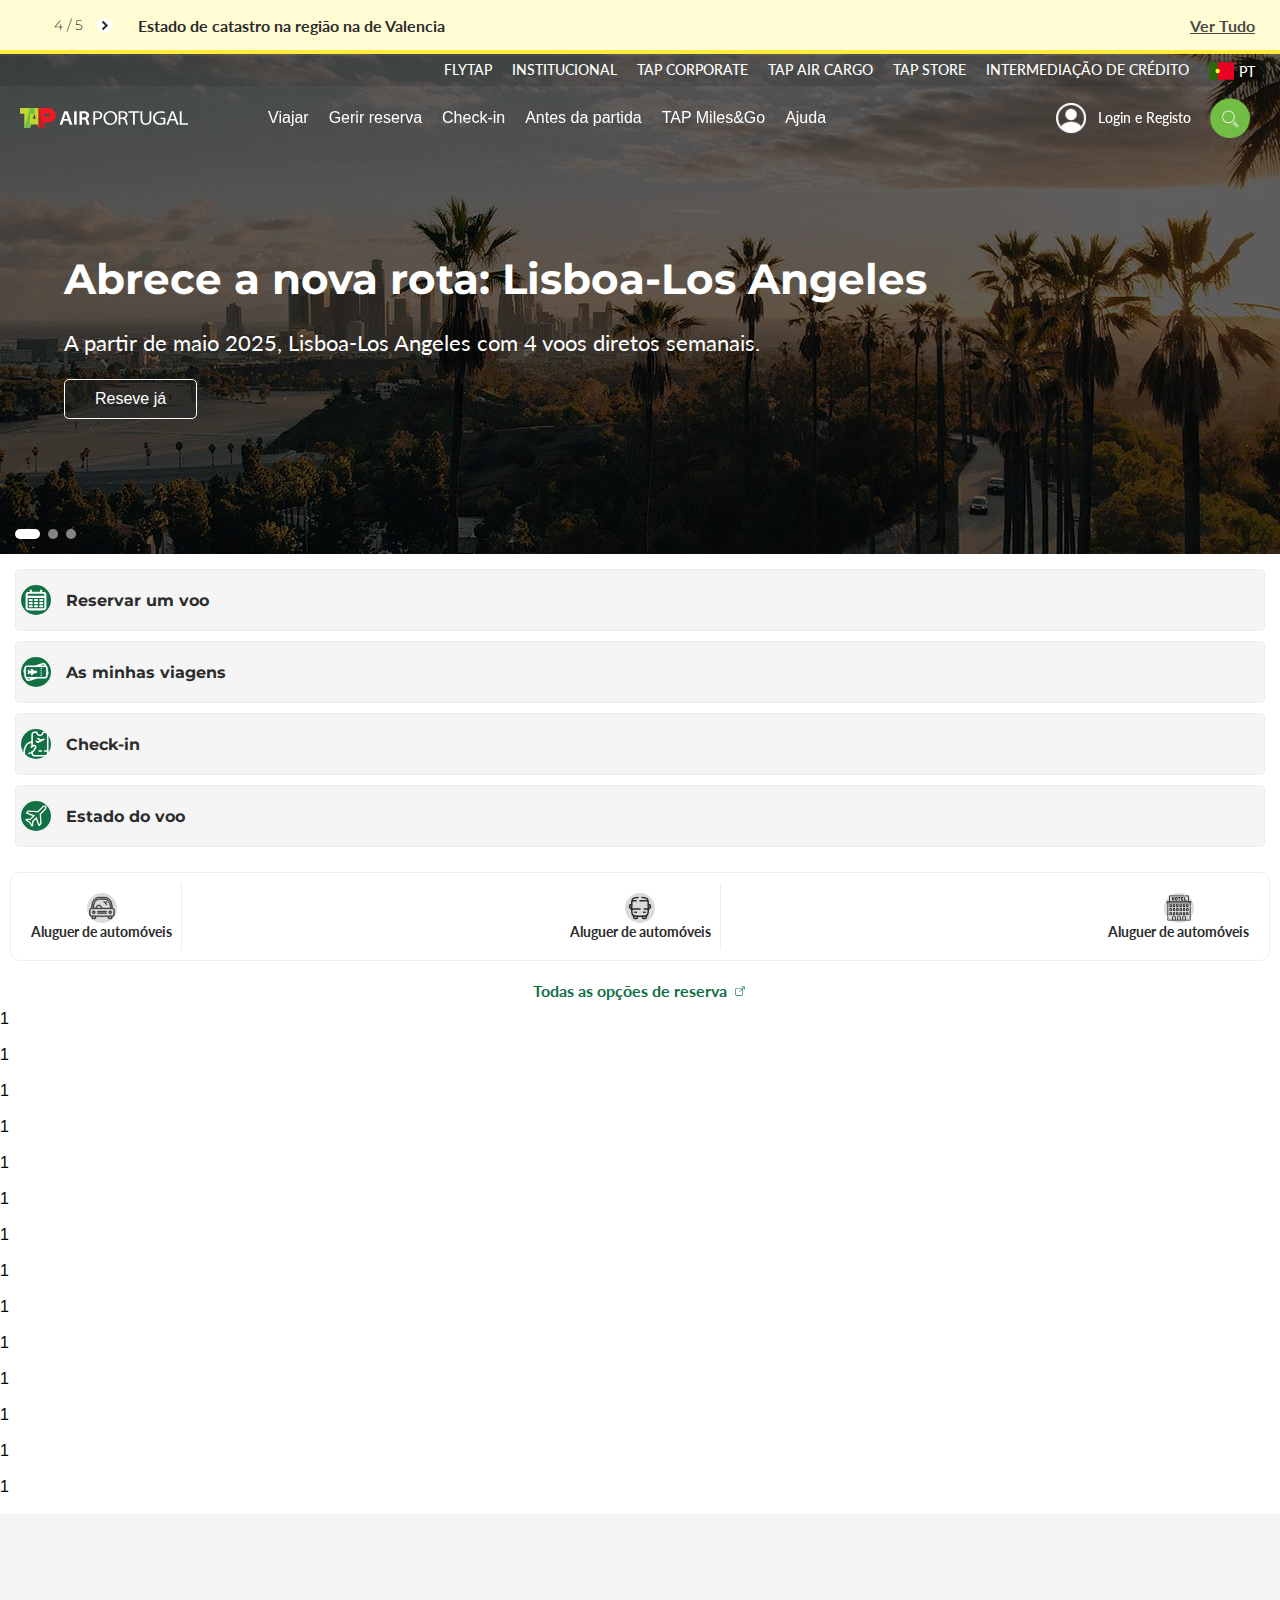
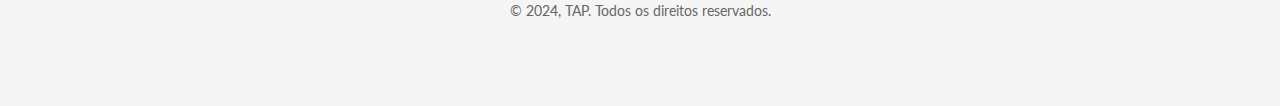
==== commit 876653ba: "Adição do footer do container" ====
--- a/index.html
+++ b/index.html
@@ -801,7 +801,22 @@
             <div class="footer-container">
                 <div class="footer-container-actions">
                     <div class="footer-container-action">
-                        
+                        <a>
+                        <img class="icon1"src="container-actions\img\car-fundo-branco.svg">
+                        Aluguer de automóveis
+                        </a>
+                    </div>
+                    <div class="footer-container-action">
+                        <a>
+                        <img class="icon2" src="container-actions\img\bus-fundo-branco.svg">
+                        Aluguer de automóveis
+                        </a>
+                    </div>
+                    <div class="footer-container-action">
+                        <a>
+                        <img class="icon3" src="container-actions\img\hotel-fundo-branco.svg">
+                        Aluguer de automóveis
+                        </a>
                     </div>
                 </div>
                 <!-- Adicione o conteúdo desejado aqui -->
--- a/container-actions.css
+++ b/container-actions.css
@@ -1,6 +1,6 @@
 /*Container*/
 .container-actions { 
-    margin: 10px;
+    margin: 0.625em;
     text-align: center;
     display: flex;
     flex-direction: column;
@@ -22,7 +22,7 @@
     border-top: 9px solid #72be44;
     background-color: #f5f5f5;
     flex-direction: column;
-    padding: 10px;
+    padding: 0.625em;
     width: 100%;
     margin: 0 auto;  
     box-shadow: 0 4px 6px rgba(0, 0, 0, 0.2);  
@@ -30,7 +30,7 @@
 
 .container-action img {
     width: 30px;
-    margin-right: 10px;
+    margin-right: 0.625em;
 }
 
 .container-action a {
@@ -79,7 +79,7 @@
 
 /*Expandido*/
 .expanded-content {
-    margin-top: 10px;
+    margin-top: 0.625em;
     display: none;
     width: 100%;
     text-align: left;
@@ -100,7 +100,7 @@
 .por-tipo-voo {
     display: flex;
     justify-content: center;
-    padding: 10px 0;
+    padding: 0.625em 0;
 }
 
 .tipo-voo input[type="radio"],
@@ -183,8 +183,8 @@
 .container-viagem-destino,
 .container-viagem-data
  {
-    padding: 10px;
-    margin: 10px;
+    padding: 0.625em;
+    margin: 0.625em;
     min-height: 80px;
     border: 1px solid #e3e3e3;
     background-color: #ffffff;
@@ -209,15 +209,15 @@
 .codigo-lisboa {
     background-color: #127045; /* Cor de fundo verde */
     color: white; /* Texto branco */
-    padding: 2px 10px; /* Espaçamento interno */
+    padding: 2px 0.625em; /* Espaçamento interno */
     border-radius: 2px; /* Bordas arredondadas */
     font-weight: bold;
     font-size: 16px;
-    margin-right: 10px; /* Espaço entre o "LIS" e "Lisbon, Portugal" */
+    margin-right: 0.625em; /* Espaço entre o "LIS" e "Lisbon, Portugal" */
 }
 
 .origem-texto {
-    padding: 10px;
+    padding: 0.625em;
     margin: 0; /* Remove a margem para manter os elementos na linha */
     color: #333333;
     font-weight: bold;
@@ -239,8 +239,8 @@
 .button-add-TAP button {
     display: block;
     width: 95%;
-    margin: 10px auto 0;
-    padding: 10px 20px;
+    margin: 0.625em auto 0;
+    padding: 0.625em 1.25em;
     background-color: white;
     color: #127045;
     font-family: 'Lato', 'Lato-local-backup', 'Roboto', Arial, Helvetica, sans-serif;
@@ -272,7 +272,7 @@
 }
 
 .container-p{
-    padding: 10px;
+    padding: 0.625em;
     font-family: 'Lato', 'Lato-local-backup', 'Roboto', Arial, Helvetica, sans-serif;
 }
 
@@ -287,7 +287,7 @@
     margin-left: auto;       /* Centraliza o botão à esquerda */
     margin-right: auto;      /* Centraliza o botão à direita */
     width: 95%;              
-    padding: 15px 20px;     
+    padding: 15px 1.25em;     
     background-color: #72be44;
     color: #2c2c2c;
     font-family: 'Lato', 'Lato-local-backup', 'Roboto', Arial, Helvetica, sans-serif;
@@ -309,7 +309,7 @@
     align-items: center;
     text-align: center;
     width: 100%; /* Ajusta à largura do container */
-    margin: 20px 0; /* Espaçamento acima e abaixo */
+    margin: 1.25em 0; /* Espaçamento acima e abaixo */
 }
 
 .divisor::before,
@@ -317,7 +317,7 @@
     content: '';
     flex: 1; /* Faz as linhas ocuparem o espaço disponível */
     border-bottom: 1px solid #ccc; /* Linha cinza */
-    margin: 0 10px; /* Espaçamento entre a linha e o texto */
+    margin: 0 0.625em; /* Espaçamento entre a linha e o texto */
 }
 
 .divisor span {
@@ -330,18 +330,18 @@
     display: flex;
     flex-direction: column;
     color: black;
-    margin: 10px;
+    margin: 0.625em;
 }
 
 .container-text input{
-    padding:20px 40px;
+    padding:1.25em 40px;
     margin: 5px;
     border: 1px solid #e3e3e3 ;
 }
 
 .container-links {
     background-color: #ededed;
-    margin-top: 10px;
+    margin-top: 0.625em;
     padding: 15px;
     border-radius: 5px;
     width: 100%; 
@@ -351,15 +351,16 @@
 .link {
     display: flex;
     align-items: center;
-    padding: 10px 0;
+    padding: 0.625em 0;
     margin-bottom: 8px; 
 }
 
 .link img.icon1,
-.link img.icon2 {
+.link img.icon2,
+.link img.icon3 {
     width: 34px; 
     height: 34px;
-    margin-right: 10px;
+    margin-right: 0.625em;
 }
 
 .link a,
@@ -429,7 +430,7 @@
 .container-tipo-voo img,
 .container-datas img {
     width: 35px;
-    margin-left: 10px;
+    margin-left: 0.625em;
 }
 
 .selecionar-tipo-voo {
@@ -495,7 +496,7 @@
     height: auto;
     font-size: 16px;
     font-family: 'Lato', 'Lato-local-backup', 'Roboto', Arial, Helvetica, sans-serif;
-    padding: 10px;
+    padding: 0.625em;
 }
 
 
@@ -505,7 +506,7 @@
 }
 
 .resultado {
-    margin-top: 20px;
+    margin-top: 1.25em;
     padding: 15px;
     border: 1px solid #e3e3e3;
     border-radius: 5px;
@@ -514,7 +515,7 @@
 .voos-container {
     display: flex;
     flex-direction: column; /* Alinha os itens em uma única coluna */
-    gap: 20px; /* Espaçamento vertical entre os voos */
+    gap: 1.25em; /* Espaçamento vertical entre os voos */
     margin-top: 15px;
 }
 
@@ -522,7 +523,7 @@
 .voo-cidade{
     border: 1px solid #ccc;
     border-radius: 5px;
-    padding: 10px;
+    padding: 0.625em;
     background-color: #fff;
     box-shadow: 0px 4px 6px rgba(0, 0, 0, 0.1);
 }
@@ -538,7 +539,7 @@
 
 .voo h3 {
     font-size: 18px;
-    margin-bottom: 10px;
+    margin-bottom: 0.625em;
     color: #333;
 }
 
@@ -551,7 +552,7 @@
 .voo-cidade {
     display: flex;
     flex-direction: column;
-    padding: 10px;
+    padding: 0.625em;
 }
 .voo-cidade p {
     margin: 0;
@@ -568,14 +569,76 @@
 
 .footer-container {
     display: flex;
+    flex-direction: column;
     justify-content: center; 
     align-items: center;  
-    border: 2px solid black;
   }
 
 .footer-container-actions{
-    border: 2px solid red;
-}
+    border: 1px solid #ededed;
+    border-radius: 0.625em;
+    width: 100%;
+    padding: 0.625em;
+    display: flex;
+    flex-direction: row;
+    justify-content: space-between;
+    align-items: center; 
+    gap: 0.625em; 
+    margin: 1.25em;
+}
+    
+.footer-container-action{
+    color: #2c2c2c;
+    display: flex;
+    flex-direction: column; 
+    align-items: center;
+    justify-content: center;
+    padding: 0.625em;
+    cursor: pointer;
+    position: relative;
+}
+
+
+.footer-container-action:not(:last-child)::after {
+    content: "";
+    position: absolute;
+    top: 0;
+    right: 0;
+    width: 1px; 
+    height: 100%;
+    background-color: #ededed; 
+}
+
+.footer-container-action a {
+    display: flex;
+    flex-direction: column; 
+    align-items: center;
+    justify-content: center;
+    font-size: 14px;
+    font-family: 'Lato', 'Lato-local-backup', 'Roboto', Arial, Helvetica, sans-serif;
+    font-weight: bold;
+}
+
+
+.footer-container-action a:hover {
+   color: #127045;
+   text-decoration: underline;
+}
+
+.footer-container-action a:hover .icon1{
+    content: url('car-fundo-verde.svg');
+}
+
+.footer-container-action a:hover .icon2{
+    content: url('bus-fundo-verde.svg');
+}
+.footer-container-action a:hover .icon3{
+    content: url('hotel-fundo-verde.svg');
+}
+.footer-container-action a img{
+    width: 30px;
+}
+
 
   .footer-link {
     display: flex;
@@ -604,7 +667,7 @@
     .tipo-dados label,
     .por-tipo-voo label {
         text-align: left; /* Alinha o texto dentro do label à esquerda */
-        padding: 5px 10px; /* Ajusta o padding para alinhar o label corretamente */
+        padding: 5px 0.625em; /* Ajusta o padding para alinhar o label corretamente */
     }
 }
 
@@ -622,7 +685,7 @@
     .tipo-dados label,
     .por-tipo-voo label {
         text-align: left; /* Alinha o texto dentro do label à esquerda */
-        padding: 5px 20px; /* Ajusta o padding para alinhar o label corretamente */
+        padding: 5px 1.25em; /* Ajusta o padding para alinhar o label corretamente */
     }
       
 
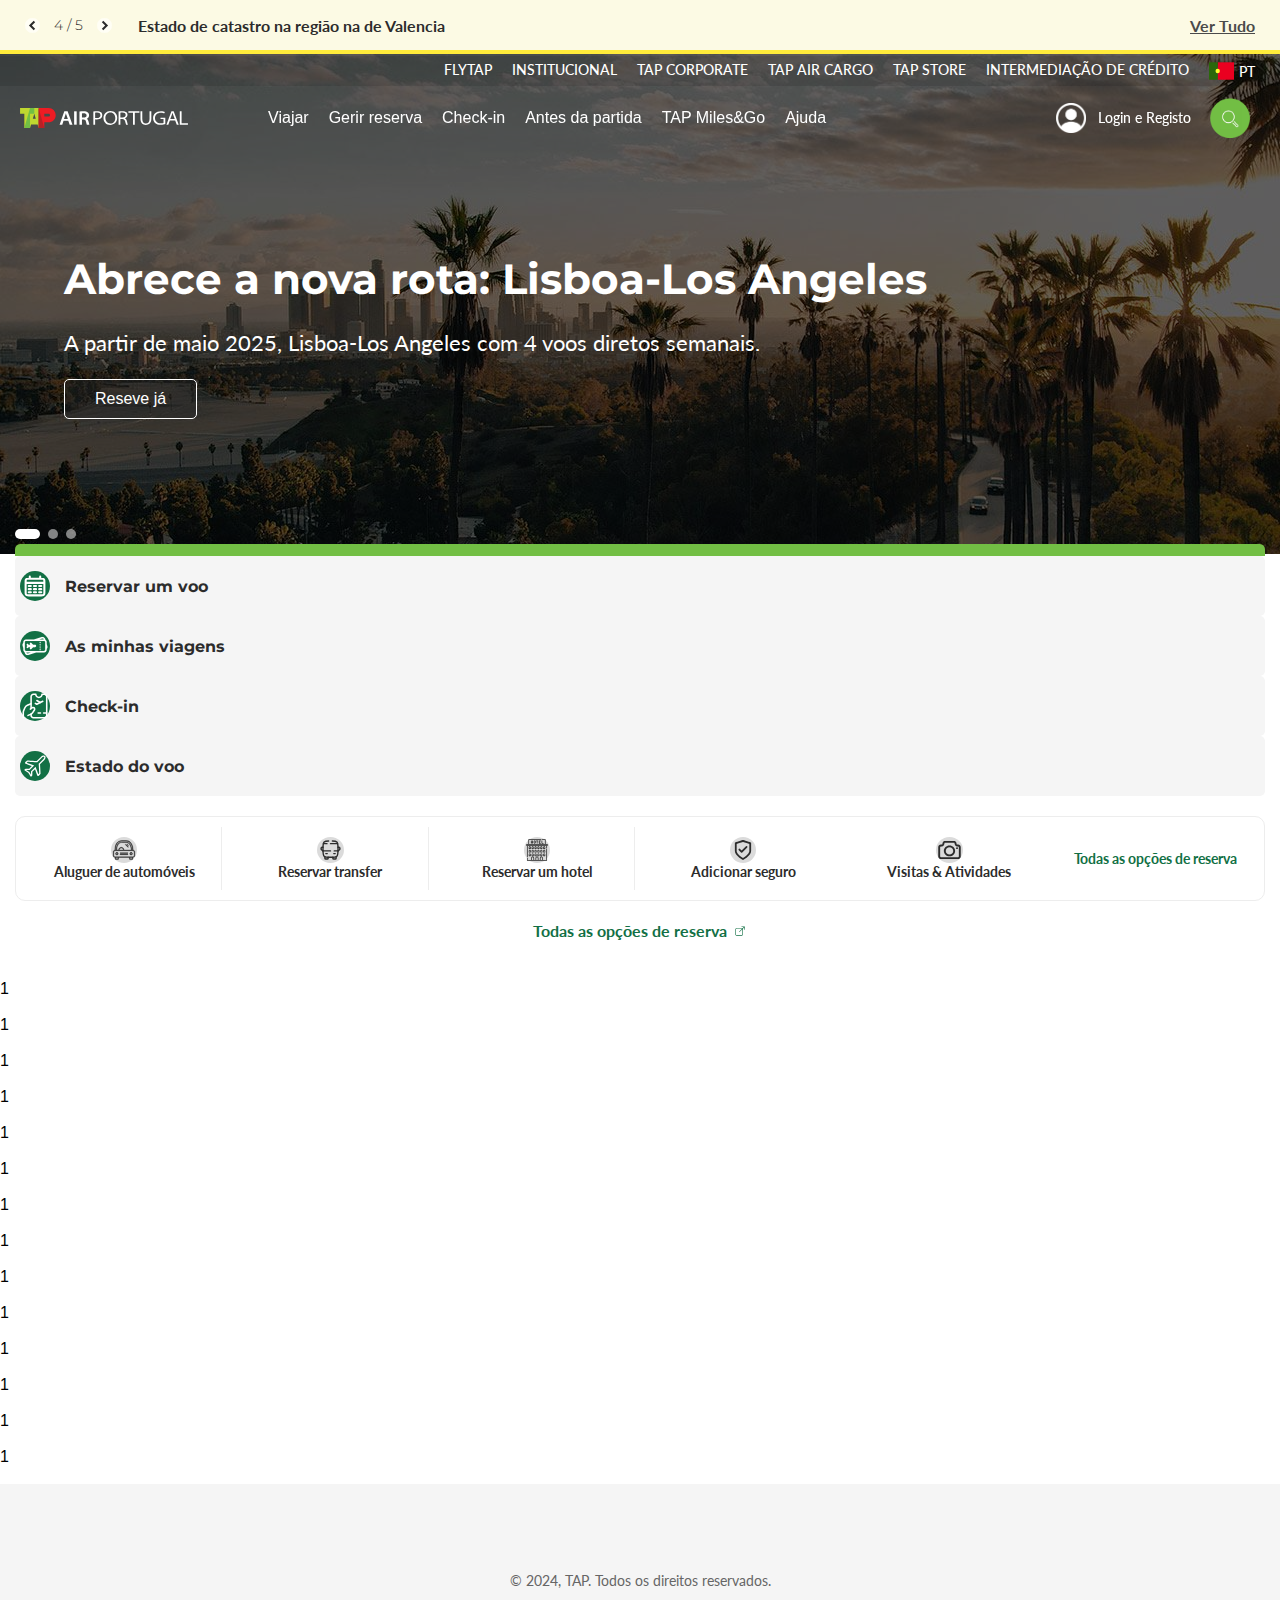
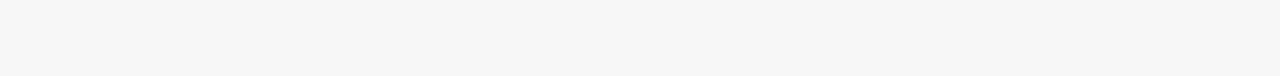
==== commit c9ebe531: "Container renderizado para tablet" ====
--- a/index.html
+++ b/index.html
@@ -7,7 +7,7 @@
 
     <!--CSS -->
     <link rel="stylesheet" href="main_css.css">  
-    <link rel="stylesheet" href="menu_css.css">  
+    <link rel="stylesheet" href="menu\menu_css.css">  
     <link rel="stylesheet" href="login.css">  
     <link rel="stylesheet" href="search_css.css">  
     <link rel="stylesheet" href="slider\slider.css"> 
@@ -23,7 +23,7 @@
     <link rel="preconnect" href="https://fonts.gstatic.com" crossorigin>
     <link href="https://fonts.googleapis.com/css2?family=Lato:ital,wght@0,100;0,300;0,400;0,700;0,900;1,100;1,300;1,400;1,700;1,900&family=Montserrat:ital,wght@0,100..900;1,100..900&display=swap" rel="stylesheet">    
     
-    <script src="menu_js.js" defer></script>  
+    <script src="menu\menu_js.js" defer></script>  
     <script src="slider\slider.js" defer></script>  
     <script src="main.js"></script>
     <script src="container-actions\container-actions_js.js"></script>
@@ -34,7 +34,6 @@
         <p class="nota">4 / 5</p>
         <img src="img\right-arrow-previous-svgrepo-com.svg" class="seta-img">
         <p class="descricao">Estado de catastro na região na de Valencia</p>
-
         <a href="#VerTudo">Ver Tudo</a>
 
     </div>
@@ -576,32 +575,35 @@
                 </div>
                 <!-- Elementos adicionais escondidos inicialmente -->
                 <div class="expanded-content">
-                    <div class="tipo-voo">
-                            <div>
-                                <input type="radio" id="ida-volta" name="tipo-viagem" checked>
-                                <label for="ida-volta">Ida e volta</label>
-                            </div>
-                            <div>
-                                <input type="radio" id="so-ida" name="tipo-viagem">
-                                <label for="so-ida">Só ida</label>
-                            </div>
-                            <div>
-                                <input type="radio" id="multi-city" name="tipo-viagem">
-                                <label for="multi-city">Multi-city</label>
-                            </div>
-                    </div>
-                    
-                    <div class="checkbox-voo">
-                        <div class="checkbox-voo-item">
-                            <input type="checkbox" >
-                            <label for="pagar-milhas">Pagar com milhas</label>
-                        </div>
-                        <div class="checkbox-voo-item">
-                            <input type="checkbox">
-                            <label for="melhores-ofertas">Mostrar todas as datas e melhores ofertas</label>
+                    <div class="tipo-e-checkbox">
+                        <div class="tipo-voo">
+                                <div>
+                                    <input type="radio" id="ida-volta" name="tipo-viagem" checked>
+                                    <label for="ida-volta">Ida e volta</label>
+                                </div>
+                                <div>
+                                    <input type="radio" id="so-ida" name="tipo-viagem">
+                                    <label for="so-ida">Só ida</label>
+                                </div>
+                                <div>
+                                    <input type="radio" id="multi-city" name="tipo-viagem">
+                                    <label for="multi-city">Multi-city</label>
+                                </div>
+                        </div>
+                        
+                        <div class="checkbox-voo">
+                            <div class="checkbox-voo-item">
+                                <input type="checkbox" >
+                                <label for="pagar-milhas">Pagar com milhas</label>
+                            </div>
+                            <div class="checkbox-voo-item">
+                                <input type="checkbox">
+                                <label for="melhores-ofertas">Mostrar todas as datas e melhores ofertas</label>
+                            </div>
                         </div>
                     </div>
                     <div class="container-viagem">
+
                         <div class="container-viagem-origem">
                             <label for="origem">De:</label>
                             <div class="origem-container">
@@ -609,13 +611,16 @@
                                 <label for="origem" class="origem-texto">Lisbon, Portugal</label>
                             </div>
                         </div>
+
                         <div class="container-viagem-destino">
                             <label for="destino" class="destino-texto">Para onde?</label>
                         </div>
+
                         <div class="container-viagem-data">
                             <label for="data" class="data-texto">Quando?</label>
                         </div>
                     </div>
+
                     <div class="button-add-TAP">
                         <button>Adicionar um TAP Stopover gratuito</button>
                     </div>
@@ -683,34 +688,36 @@
                 </div>
                 <!-- Elementos adicionais escondidos inicialmente -->
                 <div class="expanded-content">
-                    <div class="container-login">
-                            <h1>Login</h1>
-                            <div class="container-p">
-                                <p>Para visualizar a lista dos seus voos para check-in.</p>
-                            </div>
-                        <button>Login</button>
-                    </div>
-                    <div class="divisor">
-                        <span>OU</span>
-                    </div>
-                    <div class="tipo-dados">
-                        <div>
-                            <input type="radio" id="referencia-reserva" name="tipo-dados" checked>
-                            <label for="referencia-reserva">Referência da reserva</label>
-                        </div>
-                        <div>
-                            <input type="radio" id="numero-tap" name="tipo-dados">
-                            <label for="numero-tap">Número TAP Miles&Go</label>
-                        </div>
-                    </div>                
-                    <div class="container-reserva">
-                        <h1>Insira os dados relativos à sua reserva</h1>
-                        <div class="container-text">
-                            <input type="text" id="input1" placeholder="Número da referência" >                                                 
-                            <input type="text" id="input2" placeholder="Apelido">
-                        </div>
-                        <button>Prosseguir</button>
-                    </div> 
+                    <div class="container-viagens">
+                        <div class="container-login">
+                                <h1>Login</h1>
+                                <div class="container-p">
+                                    <p>Para visualizar a lista dos seus voos para check-in.</p>
+                                </div>
+                            <button>Login</button>
+                        </div>
+                        <div class="divisor">
+                            <span>OU</span>
+                        </div>           
+                        <div class="container-reserva">
+                            <h1>Insira os dados relativos à sua reserva</h1>
+                            <div class="tipo-dados">
+                                <div>
+                                    <input type="radio" id="referencia-reserva" name="tipo-dados" checked>
+                                    <label for="referencia-reserva">Referência da reserva</label>
+                                </div>
+                                <div>
+                                <input type="radio" id="numero-tap" name="tipo-dados">
+                                    <label for="numero-tap">Número TAP Miles&Go</label>
+                                </div>
+                            </div>    
+                            <div class="container-text">
+                                <input type="text" id="input1" placeholder="Número da referência" >                                                 
+                                <input type="text" id="input2" placeholder="Apelido">
+                            </div>
+                            <button>Prosseguir</button>
+                        </div>
+                    </div>
                 </div>          
             </div>
             <div class="container-action">
@@ -767,34 +774,33 @@
                         <div class="container-reserva">
                             <button id="prosseguir-btn">Prosseguir</button>
                         </div>
-                    
-                    <!-- Resultado do Voo -->
-                        <div id="resultado-voo" class="resultado" style="display: none;">
-                            <h2>Informações do Voo</h2>
-                            <div class="voos-container">
-                                <!-- Informações do Voo 1 -->
-                                <div class="voo">
-                                    <h3>Voo 1</h3>
-                                    <p>Número de Voo: <span id="numero-voo1"></span></p>
-                                    <p>Dia do Voo: <span id="dia-voo1"></span></p>
-                                    <p>Hora do Voo: <span id="hora-voo1"></span></p>
-                                    <p>Estado do Voo: <span id="estado-voo1"></span></p>
-                                </div>
-                            
-                                <!-- Informações do Voo 2 -->
-                                <div class="voo">
-                                    <h3>Voo 2</h3>
-                                    <p>Número de Voo: <span id="numero-voo2"></span></p>
-                                    <p>Dia do Voo: <span id="dia-voo2"></span></p>
-                                    <p>Hora do Voo: <span id="hora-voo2"></span></p>
-                                    <p>Estado do Voo: <span id="estado-voo2"></span></p>
-                                </div>
-                                <div class="voo-cidade">
-                                    <p>Cidade de Partida/Regresso:</p>
-                                    <span id="cidade-voo"></span>  
-                                </div>                      
-                            </div>                     
-                        </div>
+                    </div>
+                     <!-- Resultado do Voo -->
+                     <div id="resultado-voo" class="resultado" style="display: none;">
+                        <h2>Informações do Voo</h2>
+                        <div class="voos-container">
+                            <!-- Informações do Voo 1 -->
+                            <div class="voo">
+                                <h3>Voo 1</h3>
+                                <p>Número de Voo: <span id="numero-voo1"></span></p>
+                                <p>Dia do Voo: <span id="dia-voo1"></span></p>
+                                <p>Hora do Voo: <span id="hora-voo1"></span></p>
+                                <p>Estado do Voo: <span id="estado-voo1"></span></p>
+                            </div>
+                        
+                            <!-- Informações do Voo 2 -->
+                            <div class="voo">
+                                <h3>Voo 2</h3>
+                                <p>Número de Voo: <span id="numero-voo2"></span></p>
+                                <p>Dia do Voo: <span id="dia-voo2"></span></p>
+                                <p>Hora do Voo: <span id="hora-voo2"></span></p>
+                                <p>Estado do Voo: <span id="estado-voo2"></span></p>
+                            </div>
+                            <div class="voo-cidade">
+                                <p>Cidade de Partida/Regresso:</p>
+                                <span id="cidade-voo"></span>  
+                            </div>                      
+                        </div>                     
                     </div>
                 </div>
             </div>
@@ -809,13 +815,30 @@
                     <div class="footer-container-action">
                         <a>
                         <img class="icon2" src="container-actions\img\bus-fundo-branco.svg">
-                        Aluguer de automóveis
+                        Reservar transfer
                         </a>
                     </div>
                     <div class="footer-container-action">
                         <a>
                         <img class="icon3" src="container-actions\img\hotel-fundo-branco.svg">
-                        Aluguer de automóveis
+                        Reservar um hotel
+                        </a>
+                    </div>
+                    <div class="footer-container-action-900px">
+                        <a>
+                        <img class="icon4"src="container-actions\img\security-fundo-branco.svg">
+                        Adicionar seguro
+                        </a>
+                    </div>
+                    <div class="footer-container-action-900px">
+                        <a>
+                        <img class="icon5" src="container-actions\img\photo-camera-svgrepo-com.svg">
+                        Visitas & Atividades
+                        </a>
+                    </div>
+                    <div class="footer-container-action-900px">
+                        <a class="footer-outros">
+                        Todas as opções de reserva
                         </a>
                     </div>
                 </div>
--- a/main_css.css
+++ b/main_css.css
@@ -60,7 +60,7 @@
     display: flex;
     justify-content: flex-start;
     align-items: center;
-    background-color: #fffcd4;
+    background-color: #fcfae4;
     padding: 0 10px;
     border-bottom: 0.27rem solid #ffeb3b;
     width: 100%;
--- a/container-actions.css
+++ b/container-actions.css
@@ -1,6 +1,6 @@
 /*Container*/
 .container-actions { 
-    margin: 0.625em;
+    margin: 0 0.625em;
     text-align: center;
     display: flex;
     flex-direction: column;
@@ -10,16 +10,16 @@
     display: flex;
     align-items: center;
     background-color: #f5f5f5;
-    margin: 5px;
+    margin: 0.3125em;
     color: white;
-    border-radius: 5px;
+    border-radius: 0.3125em;
     cursor: pointer;
-    border: 1px solid #ededed; 
+    border: 0.0625em solid #ededed; 
     transition: border-top 0.3s ease;
 }
 
 .container-action.expandido {
-    border-top: 9px solid #72be44;
+    border-top: 0.5625em solid #72be44;
     background-color: #f5f5f5;
     flex-direction: column;
     padding: 0.625em;
@@ -29,14 +29,14 @@
 }
 
 .container-action img {
-    width: 30px;
+    width: 1.875em;
     margin-right: 0.625em;
 }
 
 .container-action a {
     text-decoration: none;
     color: #2c2c2c;
-    font-size: 16px;
+    font-size: 1rem;
     font-weight: bold;
     font-family: 'Montserrat', 'Montserrat-local-backup', Arial, Helvetica, sans-serif;
 }
@@ -46,7 +46,7 @@
     display: flex;
     align-items: center;
     width: 100%;
-    padding: 15px 5px;
+    padding: 0.9375em 0.3125em;
     cursor: pointer;
 }
 
@@ -54,7 +54,7 @@
 .header-container a {
     position: relative;
     display: inline-block;
-    padding: 5px;
+    padding: 0.3125em;
     font-family: 'Montserrat', 'Montserrat-local-backup', Arial, Helvetica, sans-serif;
     cursor: pointer;
 }
@@ -65,15 +65,15 @@
     position: absolute;
     top: 0;
     width: 0;  
-    height: 4px;  
-    border-radius: 5px;
+    height: 0.25em;  
+    border-radius: 0.3125em;
     background-color: #127045;  
     transition: width 0.3s ease; 
 }
 
 /* Ao adicionar a classe expandido ao container-action, a borda vai até 33% */
 .container-action.expandido .header-container a::before {
-    width: 25px; 
+    width: 1.5625em; 
 }
 
 
@@ -90,6 +90,37 @@
 }
 
 
+@media screen and (min-width:900px) {
+    .container-actions { 
+        text-align: center;
+        display: flex;
+        flex-direction: column;
+        transform: translateY(-1.5625em);
+        border-top: 0.7625em solid #72be44; 
+        border-radius: 0.325em;
+        margin: 0.9375em;
+    }
+
+    .container-action {
+        margin: 0; 
+        background-color: #f5f5f5;
+        color: white;
+        cursor: pointer; 
+        border: none; 
+        transition: border-top 0.3s ease;
+    }
+
+    /* Quando expandido, não exibe a borda verde */
+    .container-action.expandido {
+        border-top: none; /* Remove a borda superior verde quando expandido */
+        background-color: #f5f5f5;
+        flex-direction: column;
+        padding: 0.625em;
+        width: 100%;
+        margin: 0 auto;  
+        box-shadow: 0 4px 6px rgba(0, 0, 0, 0.2);  
+    }
+}
 
 
 /*Reservar um Voo*/
@@ -119,7 +150,7 @@
     margin: 0.25em;
     background-color: #ededed;
     color: #2c2c2c;
-    border-radius: 60px;
+    border-radius: 3.75em;
     cursor: pointer;
     transition: all 0.3s ease;
     text-align: center;
@@ -145,8 +176,8 @@
 
 /* Checkbox */
 .checkbox-voo {
-    padding: 15px 0;
-    font-size: 16px;
+    padding: 0.9375em 0;
+    font-size: 1rem;
     font-family: 'Lato', Arial, sans-serif;
     color: #2c2c2c;
 }
@@ -157,24 +188,46 @@
 }
 
 .checkbox-voo input[type="checkbox"] {
-    width: 25px;
-    height: 25px;
-    margin: 5px;
+    width: 1.5625em;
+    height: 1.5625em;
+    margin: 0.3125em;
     background-color: #ffffff;
-    border: 2px solid #d0d0d0; /* Borda mais fina e clara */
-    border-radius: 4px;
+    border: 0.125em solid #d0d0d0; /* Borda mais fina e clara */
+    border-radius: 0.25em;
     transition: border-color 0.3s ease;
 }
 
 .checkbox-voo input[type="checkbox"]:hover {
-    border-color: #2c2c2c; /* Cor da borda ao passar o mouse */
+    border-color: #2c2c2c; 
+}
+
+
+.tipo-e-checkbox {
+    display: flex;
+    flex-direction: column; 
+}
+
+
+@media screen and (min-width:900px) {
+
+    
+    .tipo-e-checkbox {
+        flex-direction: row;
+        
+        align-items: center; 
+    }
+    .checkbox-voo {
+        display: flex;
+        flex-direction: row;
+        gap: 1.25em; 
+    }
 }
 
 
 /*Label*/
 .container-viagem,
 .container-estado-voo {
-    font-size: 16px;
+    font-size: 1rem;
     color: #6d6d6d;
     font-family: 'Lato', 'Lato-local-backup', 'Roboto', Arial, Helvetica, sans-serif;
 }
@@ -185,45 +238,40 @@
  {
     padding: 0.625em;
     margin: 0.625em;
-    min-height: 80px;
-    border: 1px solid #e3e3e3;
+    min-height: 5em;
+    border: 0.0625em solid #e3e3e3;
     background-color: #ffffff;
-    border-radius: 5px;
+    border-radius: 0.3125em;
 }
 
 
 .container-viagem-destino,
-.container-viagem-data{
-    display: flex; /* Ativa o flexbox no contêiner */
-    justify-content: flex-start; /* Alinha os itens à esquerda */
-    align-items: center; /* Centraliza verticalmente os itens dentro do contêiner */
-}
-
-
-.origem-container {
-    display: flex; /* Alinha os elementos na mesma linha */
-    align-items: center; /* Alinha verticalmente os itens */
-    justify-content: flex-start; /* Garante que os itens fiquem no início */
-}
+.container-viagem-data,
+.origem-container{
+    display: flex;
+    justify-content: flex-start;
+    align-items: center;
+}
+
 
 .codigo-lisboa {
-    background-color: #127045; /* Cor de fundo verde */
-    color: white; /* Texto branco */
-    padding: 2px 0.625em; /* Espaçamento interno */
-    border-radius: 2px; /* Bordas arredondadas */
-    font-weight: bold;
-    font-size: 16px;
-    margin-right: 0.625em; /* Espaço entre o "LIS" e "Lisbon, Portugal" */
+    background-color: #127045; 
+    color: white; 
+    padding: 0.125em 0.625em; 
+    border-radius: 0.125em; 
+    font-weight: bold;
+    font-size: 1rem;
+    margin-right: 0.625em; /
 }
 
 .origem-texto {
     padding: 0.625em;
-    margin: 0; /* Remove a margem para manter os elementos na linha */
+    margin: 0; 
     color: #333333;
     font-weight: bold;
-    border-radius: 4px;
+    border-radius: 0.25em;
     flex-grow: 1; /* Faz com que a label ocupe o restante do espaço disponível */
-    white-space: nowrap; /* Impede que o texto "Lisbon, Portugal" quebre em várias linhas */
+    white-space: nowrap; 
 }
 
 .destino-texto{
@@ -233,6 +281,33 @@
 .container-viagem-data{
     display: none;
 }
+
+
+
+@media screen and (min-width:900px) {
+    
+    .container-viagem {
+        display: flex;
+        flex-direction: row;
+        justify-content: space-between; 
+    }
+
+    .container-viagem-origem,
+    .container-viagem-destino,
+    .container-viagem-data {
+        flex-grow: 1; /* Os contêineres internos irão ocupar o máximo de espaço */
+    }
+
+    .container-viagem-data{
+        display: flex;
+    }
+
+    .data-texto{
+        font-style: italic;
+    }
+}
+
+
 
 
 /* Botão */
@@ -245,10 +320,10 @@
     color: #127045;
     font-family: 'Lato', 'Lato-local-backup', 'Roboto', Arial, Helvetica, sans-serif;
     font-weight: bold;
-    font-size: 14px;
+    font-size: 0.875rem;
     border: none; /* Remove as bordas padrão */
-    border-bottom: 2px solid #127045; /* Adiciona borda apenas na parte inferior */
-    border-radius: 5px;
+    border-bottom: 0.125em solid #127045; /* Adiciona borda apenas na parte inferior */
+    border-radius: 0.3125em;
     cursor: pointer;
     text-align: center;
     transition: background-color 0.3s ease, color 0.3s ease; /* Transição suave para fundo e cor */
@@ -265,7 +340,7 @@
 .container-login h1,
 .container-reserva h1{
     font-family: 'Montserrat', 'Montserrat-local-backup', Arial, Helvetica, sans-serif;
-    font-size: 18px;
+    font-size: 1.125rem;
     font-weight: bold;
     color: #2c2c2c;
     
@@ -277,7 +352,7 @@
 }
 
 .container-login p{
-    padding: 8px;
+    padding: 0.5em;
     color: #2c2c2c;
 }
 
@@ -287,14 +362,14 @@
     margin-left: auto;       /* Centraliza o botão à esquerda */
     margin-right: auto;      /* Centraliza o botão à direita */
     width: 95%;              
-    padding: 15px 1.25em;     
+    padding: 0.9375em 1.25em;     
     background-color: #72be44;
     color: #2c2c2c;
     font-family: 'Lato', 'Lato-local-backup', 'Roboto', Arial, Helvetica, sans-serif;
     font-weight: bold;
-    font-size: 16px;
+    font-size: 1rem;
     border: none;
-    border-radius: 5px;
+    border-radius: 0.3125em;
     cursor: pointer;
     transition: background-color 0.3s ease; /* Transição suave para fundo e cor */
 }
@@ -316,13 +391,13 @@
 .divisor::after {
     content: '';
     flex: 1; /* Faz as linhas ocuparem o espaço disponível */
-    border-bottom: 1px solid #ccc; /* Linha cinza */
+    border-bottom: 0.0625em solid #ccc; /* Linha cinza */
     margin: 0 0.625em; /* Espaçamento entre a linha e o texto */
 }
 
 .divisor span {
     font-family: Arial, sans-serif;
-    font-size: 14px;
+    font-size: 0.875rem;
     color: #666; /* Cor do texto */
 }
 
@@ -334,16 +409,28 @@
 }
 
 .container-text input{
-    padding:1.25em 40px;
-    margin: 5px;
-    border: 1px solid #e3e3e3 ;
+    padding:1.25em 2.5em;
+    margin: 0.3125em;
+    border: 0.0625em solid #e3e3e3 ;
+}
+
+@media screen and (min-width:900px) {
+    
+    .container-viagens{
+        display: flex;
+        flex-direction: row;
+        justify-content: space-between;
+    } 
+    .divisor {
+        display: none;
+    }
 }
 
 .container-links {
     background-color: #ededed;
     margin-top: 0.625em;
-    padding: 15px;
-    border-radius: 5px;
+    padding: 0.9375em;
+    border-radius: 0.3125em;
     width: 100%; 
 
 }
@@ -352,14 +439,14 @@
     display: flex;
     align-items: center;
     padding: 0.625em 0;
-    margin-bottom: 8px; 
+    margin-bottom: 0.5em; 
 }
 
 .link img.icon1,
 .link img.icon2,
 .link img.icon3 {
-    width: 34px; 
-    height: 34px;
+    width: 2.125em; 
+    height: 2.125em;
     margin-right: 0.625em;
 }
 
@@ -369,7 +456,7 @@
     align-items: center;
     font-family: 'Lato', 'Lato-local-backup', 'Roboto', Arial, Helvetica, sans-serif;
     font-weight: bold;
-    font-size: 16px;
+    font-size: 1rem;
     color: #127045;
 }
 
@@ -391,15 +478,24 @@
 
 }
 
-
-
 .link a .img-link {
-    width: 18px; 
-    height: 18px;
-    margin-left: 5px; 
-}
-
-
+    width: 1.125em; 
+    height: 1.125em;
+    margin-left: 0.3125em; 
+}
+
+@media screen and (min-width:900px) {
+    
+    .container-links{
+        display: flex;
+        flex-direction: row;
+      
+    } 
+    .container-links .link .img-link {
+        width: 2.00em; /* Aumenta o tamanho da imagem */
+        height: auto; /* Mantém a proporção da imagem */
+    }
+}
 
 /*Chek-in*/
 
@@ -407,8 +503,10 @@
     padding: 0.4375em 3.300em;  
 }
 
-
 /*Estado Voo*/
+
+
+
 
 .por-tipo-voo label{
     padding: 0.4375em 2.300em;  
@@ -416,10 +514,10 @@
 
 .container-tipo-voo,
 .container-datas{
-    border: 1px solid #e3e3e3;
-    padding: 18px;
-    margin: 15px;
-    border-radius: 5px; 
+    border: 0.0625em solid #e3e3e3;
+    padding: 1.125em;
+    margin: 0.9375em;
+    border-radius: 0.3125em; 
     background-color: white;
     display: flex;
     align-items: center; 
@@ -429,26 +527,26 @@
 
 .container-tipo-voo img,
 .container-datas img {
-    width: 35px;
+    width: 2.1875em;
     margin-left: 0.625em;
 }
 
 .selecionar-tipo-voo {
-    margin-left: 15px;
+    margin-left: 0.9375em;
     width: 100%;
 }
 
 .selecionar-tipo-voo label {
     font-style: italic;
-    font-size: 16px;
+    font-size: 1rem;
 }
 
 .tipo-voo-select {
-    font-size: 16px;
+    font-size: 1rem;
     background: transparent;
     border: none;
     outline: none;
-    border-radius: 5px;
+    border-radius: 0.3125em;
     cursor: pointer;
     width: 100%;
     font-family: 'Lato', 'Roboto', Arial, Helvetica, sans-serif;
@@ -456,7 +554,7 @@
 }
 
 .tipo-voo-select option {
-    font-size: 16px;
+    font-size: 1rem;
 }
 
 .selecionar-data {
@@ -466,18 +564,18 @@
 }
 
 #data-voo {
-    font-size: 15px;
-    margin-top: 5px;
+    font-size: 0.9375em;
+    margin-top: 0.3125em;
     outline: none;
     border: none;
     font-family: 'Lato', 'Roboto', Arial, Helvetica, sans-serif;
 }
 
 .container-cidade {
-        border: 1px solid #e3e3e3;
-        padding: 18px;
-        margin: 15px;
-        border-radius: 5px; 
+        border: 0.0625em solid #e3e3e3;
+        padding: 1.125em;
+        margin: 0.9375em;
+        border-radius: 0.3125em; 
         background-color: white;
         display: flex;
         flex-direction: column;
@@ -485,7 +583,7 @@
         transition: 0.3s ease;
 }
 .container-cidade label{
-    font-size: 16px;
+    font-size: 1rem;
 }
 
 .container-cidade input{
@@ -494,10 +592,38 @@
     font-style: italic;
     width: 100%;
     height: auto;
-    font-size: 16px;
+    font-size: 1rem;
     font-family: 'Lato', 'Lato-local-backup', 'Roboto', Arial, Helvetica, sans-serif;
     padding: 0.625em;
 }
+
+@media screen and (min-width: 900px) {
+
+    .container-estado-voo{
+        display: flex;
+        flex-direction: row;
+        flex-wrap: wrap; /* Permite que os itens "quebrem" para a linha seguinte */
+        justify-content: space-between; /* Espaça os itens igualmente */    
+    }
+
+    .container-tipo-voo,
+    .container-datas,
+    .container-cidade {
+        flex-basis: 48%; /* Cada contêiner ocupa 48% da largura disponível, permitindo 2 itens por linha */
+        margin: 0.375em 0; /* Ajusta a margem para não haver grande espaço entre os itens */
+    }
+    #prosseguir-btn{
+        margin-top: 3em;
+    }
+    .resultado {
+        margin-top: 1.25em;
+        padding: 0.9375em;
+        border: 0.0625em solid #ff0000;
+        border-radius: 0.3125em;
+        background-color: #f9f9f9;
+    }
+}
+
 
 
 /* Inicialmente, o resultado dos voos está escondido */
@@ -507,22 +633,22 @@
 
 .resultado {
     margin-top: 1.25em;
-    padding: 15px;
-    border: 1px solid #e3e3e3;
-    border-radius: 5px;
+    padding: 0.9375em;
+    border: 0.0625em solid #e3e3e3;
+    border-radius: 0.3125em;
     background-color: #f9f9f9;
 }
 .voos-container {
     display: flex;
     flex-direction: column; /* Alinha os itens em uma única coluna */
     gap: 1.25em; /* Espaçamento vertical entre os voos */
-    margin-top: 15px;
+    margin-top: 0.9375em;
 }
 
 .voo,
 .voo-cidade{
-    border: 1px solid #ccc;
-    border-radius: 5px;
+    border: 0.0625em solid #ccc;
+    border-radius: 0.3125em;
     padding: 0.625em;
     background-color: #fff;
     box-shadow: 0px 4px 6px rgba(0, 0, 0, 0.1);
@@ -531,21 +657,21 @@
 h2 {
     position: relative;
     display: inline-block;
-    font-size: 16px;
+    font-size: 1rem;
     color: #2c2c2c;
-    padding: 5px;
+    padding: 0.3125em;
     font-family: 'Montserrat', 'Montserrat-local-backup', Arial, Helvetica, sans-serif;
 }
 
 .voo h3 {
-    font-size: 18px;
+    font-size: 1.125rem;
     margin-bottom: 0.625em;
     color: #333;
 }
 
 .voo p {
-    margin: 5px 0;
-    font-size: 14px;
+    margin: 0.3125em 0;
+    font-size: 0.875rem;
     color: #555;
 }
 
@@ -556,16 +682,18 @@
 }
 .voo-cidade p {
     margin: 0;
-    font-size: 16px;
+    font-size: 1rem;
     font-weight: bold;
     color: #333;
 }
 
 .voo-cidade span {
-    margin-top: 5px;
-    font-size: 14px;
+    margin-top: 0.3125em;
+    font-size: 0.875rem;
     color: #555;
 }
+
+
 
 .footer-container {
     display: flex;
@@ -575,7 +703,7 @@
   }
 
 .footer-container-actions{
-    border: 1px solid #ededed;
+    border: 0.0625em solid #ededed;
     border-radius: 0.625em;
     width: 100%;
     padding: 0.625em;
@@ -587,7 +715,8 @@
     margin: 1.25em;
 }
     
-.footer-container-action{
+.footer-container-action,
+.footer-container-action-900px {
     color: #2c2c2c;
     display: flex;
     flex-direction: column; 
@@ -596,6 +725,7 @@
     padding: 0.625em;
     cursor: pointer;
     position: relative;
+    width: 100%;
 }
 
 
@@ -604,27 +734,33 @@
     position: absolute;
     top: 0;
     right: 0;
-    width: 1px; 
+    width: 0.0625em; 
     height: 100%;
     background-color: #ededed; 
 }
 
-.footer-container-action a {
+.footer-container-action a,
+.footer-container-action-900px a {
     display: flex;
     flex-direction: column; 
     align-items: center;
     justify-content: center;
-    font-size: 14px;
+    font-size: 0.875rem;
     font-family: 'Lato', 'Lato-local-backup', 'Roboto', Arial, Helvetica, sans-serif;
     font-weight: bold;
 }
 
-
-.footer-container-action a:hover {
+.footer-container-action a:hover,
+.footer-container-action-900px a:hover {
    color: #127045;
    text-decoration: underline;
 }
 
+.footer-container-action a img,
+.footer-container-action-900px a img{
+    width: 1.875em;
+}
+
 .footer-container-action a:hover .icon1{
     content: url('car-fundo-verde.svg');
 }
@@ -635,66 +771,81 @@
 .footer-container-action a:hover .icon3{
     content: url('hotel-fundo-verde.svg');
 }
-.footer-container-action a img{
-    width: 30px;
-}
-
-
-  .footer-link {
+
+.footer-container-action-900px a:hover .icon4{
+    content: url('security-fundo-verde.svg');
+}
+
+.footer-container-action-900px a:hover .icon5{
+    content: url('photo-camera-fundo-verde.svg');
+}
+
+.footer-container-action-900px {
+    display: none;
+}
+
+.footer-link {
     display: flex;
     align-items: center; 
-  }
-  
-  .footer-link a:hover{
+}
+
+.footer-link a:hover{
     text-decoration: underline; 
-  }
-  
-  .img-link {
-    margin-left: 5px; 
-    width: 16px; 
-    height: 16px;
-  }
-  
+}
+
+.img-link {
+    margin-left: 0.3125em; 
+    width: 1em; 
+    height: 1em;
+}
+
+@media screen and (min-width:900px) {
+
+
+    .footer-container-action-900px  {
+        display: flex; 
+    }
+    .footer-outros{
+        color: #127045;
+    }
+        
+}
+
 
 @media screen and (max-width:540px) {
-    .tipo-voo,
-    .tipo-dados,
-    .por-tipo-voo {
-        justify-content: flex-start; /* Alinha os items à esquerda */
-    }
-
-    .tipo-voo label,
-    .tipo-dados label,
-    .por-tipo-voo label {
-        text-align: left; /* Alinha o texto dentro do label à esquerda */
-        padding: 5px 0.625em; /* Ajusta o padding para alinhar o label corretamente */
-    }
+.tipo-voo,
+.tipo-dados,
+.por-tipo-voo {
+    justify-content: flex-start; /* Alinha os items à esquerda */
+}
+
+.tipo-voo label,
+.tipo-dados label,
+.por-tipo-voo label {
+    text-align: left; /* Alinha o texto dentro do label à esquerda */
+    padding: 0.3125em 0.625em; /* Ajusta o padding para alinhar o label corretamente */
+}
 }
 
 
 
 @media screen and (min-width:605px) {
 
-    .tipo-voo,
-    .tipo-dados,
-    .por-tipo-voo  {
-        justify-content: flex-start; /* Alinha os items à esquerda */
-    }
-
-    .tipo-voo label,
-    .tipo-dados label,
-    .por-tipo-voo label {
-        text-align: left; /* Alinha o texto dentro do label à esquerda */
-        padding: 5px 1.25em; /* Ajusta o padding para alinhar o label corretamente */
-    }
-      
-
-    .container-viagem-data{
-        display: flex;
-    }
-    .data-texto{
-        font-style: italic;
-    }
+.tipo-voo,
+.tipo-dados,
+.por-tipo-voo  {
+    justify-content: flex-start; /* Alinha os items à esquerda */
+}
+
+.tipo-voo label,
+.tipo-dados label,
+.por-tipo-voo label {
+    text-align: left; /* Alinha o texto dentro do label à esquerda */
+    padding: 0.3125em 1.25em; /* Ajusta o padding para alinhar o label corretamente */
+}
     
-}
-
+
+
+
+}
+
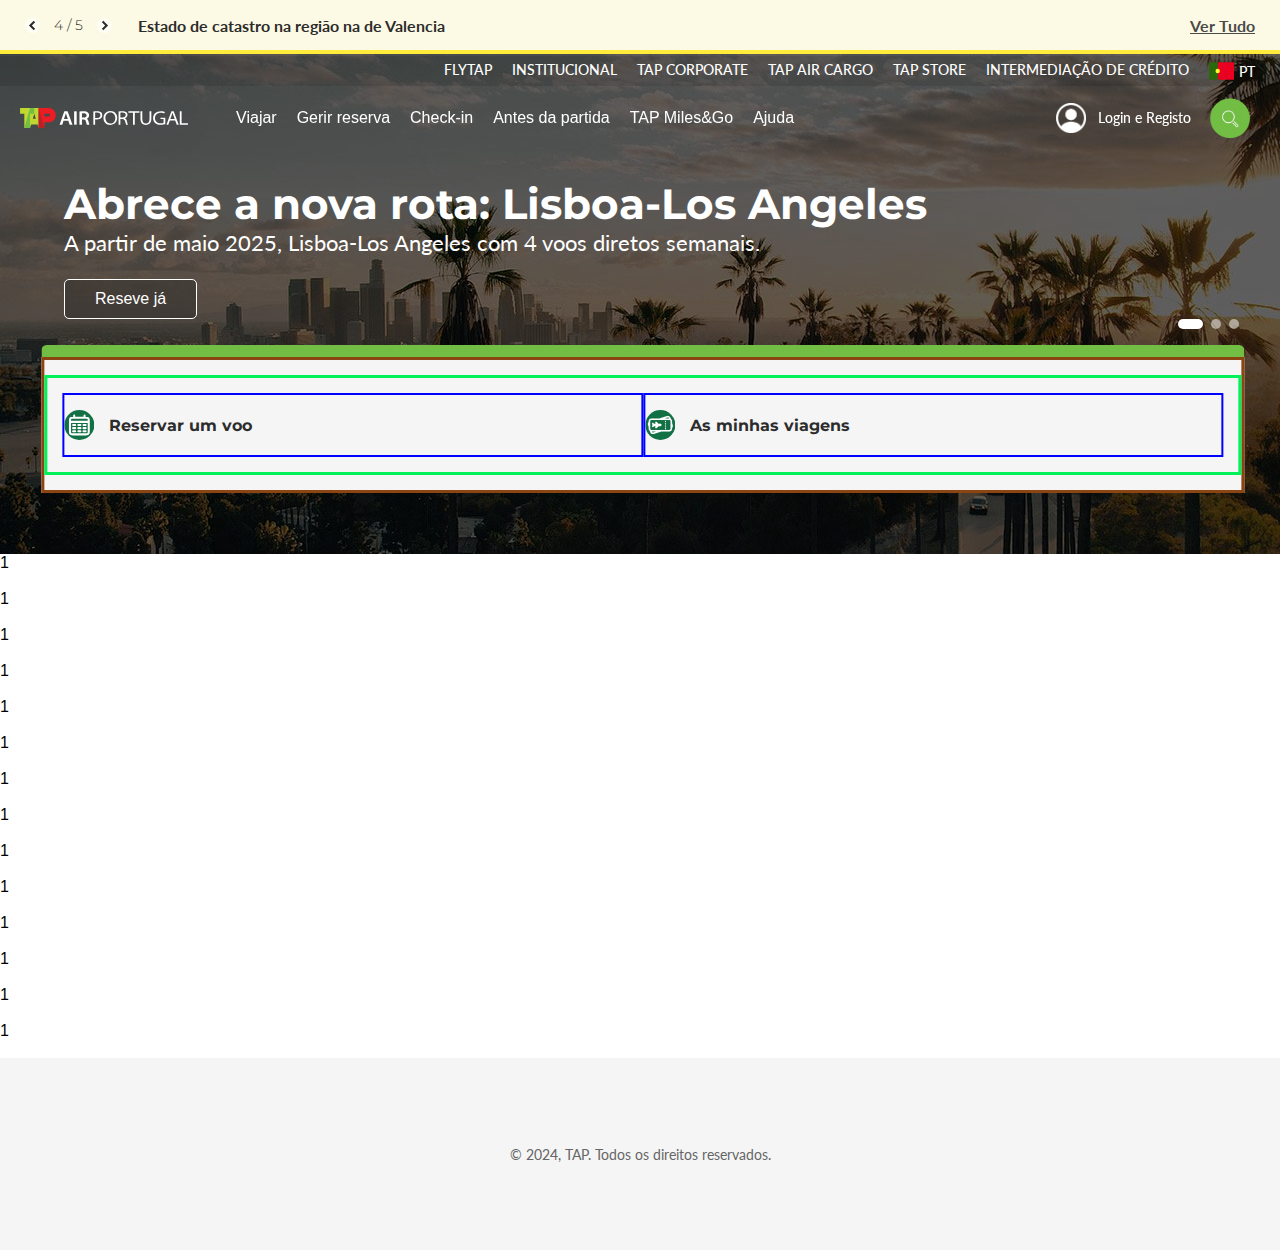
==== commit 5f14d236: "Container pc emcaminhado CARALHO!!!!!!!!!!!!!!!!!" ====
--- a/index.html
+++ b/index.html
@@ -13,6 +13,7 @@
     <link rel="stylesheet" href="slider\slider.css"> 
     <link rel="stylesheet" href="menu_dropdown\menu_dropdown.css">
     <link rel="stylesheet" href="container-actions.css">
+    <link rel="stylesheet" href="container-actions-pc.css">
     
 
     <!--Fontes-->
@@ -26,7 +27,8 @@
     <script src="menu\menu_js.js" defer></script>  
     <script src="slider\slider.js" defer></script>  
     <script src="main.js"></script>
-    <script src="container-actions\container-actions_js.js"></script>
+    <script src="container-actions\container-actions_js.js" defer ></script>
+    <script src="container-actions\container-js-pc.js" defer ></script>
 </head>
 <body>
     <div class="alerta-banner">
@@ -567,292 +569,430 @@
         </div>    
 
         <!-- Novo container abaixo do slider -->
-        <div class="container-actions">
-            <div class="container-action">
-                <div class="header-container">
-                    <img src="container-actions\img\calendar-days-svgrepo-com.svg">
-                    <a>Reservar um voo</a>
+        <div class="container-resto">
+            <div class="container-actions">
+                <div class="container-actions-2">
+                    <div class="container-action">
+                        <div class="header-container">
+                            <img src="container-actions\img\calendar-days-svgrepo-com.svg">
+                            <a>Reservar um voo</a>
+                        </div>
+                        <!-- Elementos adicionais escondidos inicialmente -->
+                        <div class="expanded-content">
+                            <div class="tipo-e-checkbox">
+                                <div class="tipo-voo">
+                                        <div>
+                                            <input type="radio" id="ida-volta" name="tipo-viagem" checked>
+                                            <label for="ida-volta">Ida e volta</label>
+                                        </div>
+                                        <div>
+                                            <input type="radio" id="so-ida" name="tipo-viagem">
+                                            <label for="so-ida">Só ida</label>
+                                        </div>
+                                        <div>
+                                            <input type="radio" id="multi-city" name="tipo-viagem">
+                                            <label for="multi-city">Multi-city</label>
+                                        </div>
+                                </div>
+                                
+                                <div class="checkbox-voo">
+                                    <div class="checkbox-voo-item">
+                                        <input type="checkbox" >
+                                        <label for="pagar-milhas">Pagar com milhas</label>
+                                    </div>
+                                    <div class="checkbox-voo-item">
+                                        <input type="checkbox">
+                                        <label for="melhores-ofertas">Mostrar todas as datas e melhores ofertas</label>
+                                    </div>
+                                </div>
+                            </div>
+                            <div class="container-viagem">
+
+                                <div class="container-viagem-origem">
+                                    <label for="origem">De:</label>
+                                    <div class="origem-container">
+                                        <div class="codigo-lisboa">LIS</div>
+                                        <label for="origem" class="origem-texto">Lisbon, Portugal</label>
+                                    </div>
+                                </div>
+
+                                <div class="container-viagem-destino">
+                                    <label for="destino" class="destino-texto">Para onde?</label>
+                                </div>
+
+                                <div class="container-viagem-data">
+                                    <label for="data" class="data-texto">Quando?</label>
+                                </div>
+                            </div>
+
+                            <div class="button-add-TAP">
+                                <button>Adicionar um TAP Stopover gratuito</button>
+                            </div>
+                        </div>
+                    </div>
+                    <div class="container-action">
+                        <div class="header-container">
+                            <img src="container-actions\img\bilhete.svg">
+                            <a>As minhas viagens</a>
+                        </div>
+                        <!-- Elementos adicionais escondidos inicialmente -->
+                        <div class="expanded-content">
+                            <div class="container-viagens">
+                                <div class="container-login">
+                                        <h1>Encontrar um formualrio de reserva existente</h1>
+                                        <div class="container-p">
+                                            <p>Escolher um lugar</p>
+                                            <p>Adicionar peças de bagagem de porão</p>
+                                            <p>Visualizar os dados da reserva</p>
+                                            <p>Concluir a reserva com Time to Think</p>
+                                        </div>
+                                    <button>Login</button>
+                                </div>
+                                <div class="divisor">
+                                    <span>OU</span>
+                                </div>
+                                <div class="container-reserva">
+                                    <h1>Insira os dados relativos à sua reserva</h1>
+                                    <div class="container-text">
+                                        <input type="text" id="input1" placeholder="Referência da reseva ou o núemro do bilhete" >                                                 
+                                        <input type="text" id="input2" placeholder="Sobrenome" o>
+                                    </div>
+                                    <button>Encontrar reserva</button>
+                                </div>
+                            </div>
+                            <div class="container-links">
+                                <div class="link">
+                                    <a>
+                                        <img class="icon1" src="container-actions\img\money-bag-dollar-fundo-branco.svg" >
+                                        Consulte e submeta o seu pedido de reembolso
+                                        <img class="img-link" src="container-actions\img\external_link.svg">
+                                    </a>
+                                </div>
+                                <div class="link">
+                                    <a>
+                                        <img class="icon2" src="container-actions\img\bill-list-fundo-branco.svg" >
+                                        Pedir Fatura
+                                        <img class="img-link" src="container-actions\img\external_link.svg">
+                                    </a>
+                                </div>
+                                <div class="link">
+                                    <a>
+                                        <img class="icon3" src="container-actions/img/group-pessoas-fundo-branco.svg">
+                                        Os meus pedidos de grupo
+                                        <img class="img-link" src="container-actions\img\external_link.svg">
+                                    </a>
+                                </div>
+                            </div>              
+                        </div>
+                    </div>
+                    <div class="container-action">
+                        <div class="header-container">
+                            <img src="container-actions\img\check-in.svg">
+                            <a>Check-in</a>
+                        </div>
+                        <!-- Elementos adicionais escondidos inicialmente -->
+                        <div class="expanded-content">
+                            <div class="container-viagens">
+                                <div class="container-login">
+                                        <h1>Login</h1>
+                                        <div class="container-p">
+                                            <p>Para visualizar a lista dos seus voos para check-in.</p>
+                                        </div>
+                                    <button>Login</button>
+                                </div>
+                                <div class="divisor">
+                                    <span>OU</span>
+                                </div>           
+                                <div class="container-reserva">
+                                    <h1>Insira os dados relativos à sua reserva</h1>
+                                    <div class="tipo-dados">
+                                        <div>
+                                            <input type="radio" id="referencia-reserva" name="tipo-dados" checked>
+                                            <label for="referencia-reserva">Referência da reserva</label>
+                                        </div>
+                                        <div>
+                                        <input type="radio" id="numero-tap" name="tipo-dados">
+                                            <label for="numero-tap">Número TAP Miles&Go</label>
+                                        </div>
+                                    </div>    
+                                    <div class="container-text">
+                                        <input type="text" id="input1" placeholder="Número da referência" >                                                 
+                                        <input type="text" id="input2" placeholder="Apelido">
+                                    </div>
+                                    <button>Prosseguir</button>
+                                </div>
+                            </div>
+                        </div>          
+                    </div>
+                    <div class="container-action">
+                        <div class="header-container">
+                            <img src="container-actions\img\plane.svg" >
+                            <a>Estado do voo</a>
+                        </div>
+                    
+                        <!-- Elementos adicionais escondidos inicialmente -->
+                        <div class="expanded-content">
+                            <div class="por-tipo-voo">
+                                <div>
+                                    <input type="radio" id="por-aeroporto" name="tipo-voo" checked>
+                                    <label for="por-aeroporto">Por aeroporto</label>
+                                </div>
+                                <div>
+                                    <input type="radio" id="por-origem-destino" name="tipo-voo">
+                                    <label for="por-origem-destino">Por origem e destino</label>
+                                </div>
+                                <div>
+                                    <input type="radio" id="por-voo" name="tipo-voo">
+                                    <label for="por-voo">Por voo</label>
+                                </div>
+                            </div>
+                            <div class="container-estado-voo">
+                                <!-- Tipo de Voo -->
+                                <div class="container-tipo-voo">
+                                    <img src="container-actions\img\plane-estado.svg">
+                                    <div class="selecionar-tipo-voo">
+                                        <label for="tipo-voo">Tipo de Vôo</label>
+                                        <select id="tipo-voo" class="tipo-voo-select" required>
+                                            <option value="ida">Voo de ida</option>
+                                            <option value="regresso">Voo de regresso</option>
+                                        </select>
+                                    </div>
+                                </div>
+
+                                <!-- Seleção de Data -->
+                                <div class="container-datas">
+                                    <img src="container-actions\img\calendar-days-fundo-branco.svg">
+                                    <div class="selecionar-data">
+                                        <label for="data-voo" class="destino-texto">Selecionar Datas</label>
+                                        <input type="date" id="data-voo" required>
+                                    </div>
+                                </div>
+                            
+                                <!-- Cidade de Partida/Regresso -->
+                                <div class="container-cidade">
+                                    <label for="data-voo" class="destino-texto">De onde?</label>
+                                    <input type="text" id="cidade" placeholder="Lisboa" required>
+                                </div>
+                            
+                                <!-- Botão de Prosseguir -->
+                                <div class="container-reserva">
+                                    <button id="prosseguir-btn">Prosseguir</button>
+                                </div>
+                            </div>
+                            <!-- Resultado do Voo -->
+                            <div id="resultado-voo" class="resultado" style="display: none;">
+                                <h2>Informações do Voo</h2>
+                                <div class="voos-container">
+                                    <!-- Informações do Voo 1 -->
+                                    <div class="voo">
+                                        <h3>Voo 1</h3>
+                                        <p>Número de Voo: <span id="numero-voo1"></span></p>
+                                        <p>Dia do Voo: <span id="dia-voo1"></span></p>
+                                        <p>Hora do Voo: <span id="hora-voo1"></span></p>
+                                        <p>Estado do Voo: <span id="estado-voo1"></span></p>
+                                    </div>
+                                
+                                    <!-- Informações do Voo 2 -->
+                                    <div class="voo">
+                                        <h3>Voo 2</h3>
+                                        <p>Número de Voo: <span id="numero-voo2"></span></p>
+                                        <p>Dia do Voo: <span id="dia-voo2"></span></p>
+                                        <p>Hora do Voo: <span id="hora-voo2"></span></p>
+                                        <p>Estado do Voo: <span id="estado-voo2"></span></p>
+                                    </div>
+                                    <div class="voo-cidade">
+                                        <p>Cidade de Partida/Regresso:</p>
+                                        <span id="cidade-voo"></span>  
+                                    </div>                      
+                                </div>                     
+                            </div>
+                        </div>
+                    </div>
                 </div>
-                <!-- Elementos adicionais escondidos inicialmente -->
-                <div class="expanded-content">
-                    <div class="tipo-e-checkbox">
-                        <div class="tipo-voo">
-                                <div>
-                                    <input type="radio" id="ida-volta" name="tipo-viagem" checked>
-                                    <label for="ida-volta">Ida e volta</label>
-                                </div>
-                                <div>
-                                    <input type="radio" id="so-ida" name="tipo-viagem">
-                                    <label for="so-ida">Só ida</label>
-                                </div>
-                                <div>
-                                    <input type="radio" id="multi-city" name="tipo-viagem">
-                                    <label for="multi-city">Multi-city</label>
-                                </div>
-                        </div>
-                        
-                        <div class="checkbox-voo">
-                            <div class="checkbox-voo-item">
-                                <input type="checkbox" >
-                                <label for="pagar-milhas">Pagar com milhas</label>
-                            </div>
-                            <div class="checkbox-voo-item">
-                                <input type="checkbox">
-                                <label for="melhores-ofertas">Mostrar todas as datas e melhores ofertas</label>
-                            </div>
-                        </div>
-                    </div>
-                    <div class="container-viagem">
-
-                        <div class="container-viagem-origem">
-                            <label for="origem">De:</label>
-                            <div class="origem-container">
-                                <div class="codigo-lisboa">LIS</div>
-                                <label for="origem" class="origem-texto">Lisbon, Portugal</label>
-                            </div>
-                        </div>
-
-                        <div class="container-viagem-destino">
-                            <label for="destino" class="destino-texto">Para onde?</label>
-                        </div>
-
-                        <div class="container-viagem-data">
-                            <label for="data" class="data-texto">Quando?</label>
-                        </div>
-                    </div>
-
-                    <div class="button-add-TAP">
-                        <button>Adicionar um TAP Stopover gratuito</button>
+                <div class="footer-container">
+                    <div class="footer-container-actions">
+                        <div class="footer-container-action">
+                            <a>
+                            <img class="icon1"src="container-actions\img\car-fundo-branco.svg">
+                            Aluguer de automóveis
+                            </a>
+                        </div>
+                        <div class="footer-container-action">
+                            <a>
+                            <img class="icon2" src="container-actions\img\bus-fundo-branco.svg">
+                            Reservar transfer
+                            </a>
+                        </div>
+                        <div class="footer-container-action">
+                            <a>
+                            <img class="icon3" src="container-actions\img\hotel-fundo-branco.svg">
+                            Reservar um hotel
+                            </a>
+                        </div>
+                        <div class="footer-container-action-900px">
+                            <a>
+                            <img class="icon4"src="container-actions\img\security-fundo-branco.svg">
+                            Adicionar seguro
+                            </a>
+                        </div>
+                        <div class="footer-container-action-900px">
+                            <a>
+                            <img class="icon5" src="container-actions\img\photo-camera-svgrepo-com.svg">
+                            Visitas & Atividades
+                            </a>
+                        </div>
+                        <div class="footer-container-action-900px">
+                            <a class="footer-outros">
+                            Todas as opções de reserva
+                            </a>
+                        </div>
+                    </div>
+                    <!-- Adicione o conteúdo desejado aqui -->
+                    <div class="footer-link">
+                    <a>
+                        Todas as opções de reserva
+                        <img class="img-link" src="container-actions/img/external_link.svg">
+                    </a>
                     </div>
                 </div>
             </div>
-            <div class="container-action">
-                <div class="header-container">
-                    <img src="container-actions\img\bilhete.svg">
-                    <a>As minhas viagens</a>
-                </div>
-                <!-- Elementos adicionais escondidos inicialmente -->
-                <div class="expanded-content">
-                    <div class="container-viagens">
-                        <div class="container-login">
-                                <h1>Encontrar um formualrio de reserva existente</h1>
-                                <div class="container-p">
-                                    <p>Escolher um lugar</p>
-                                    <p>Adicionar peças de bagagem de porão</p>
-                                    <p>Visualizar os dados da reserva</p>
-                                    <p>Concluir a reserva com Time to Think</p>
-                                </div>
-                            <button>Login</button>
-                        </div>
-                        <div class="divisor">
-                            <span>OU</span>
-                        </div>
-                        <div class="container-reserva">
-                            <h1>Insira os dados relativos à sua reserva</h1>
-                            <div class="container-text">
-                                <input type="text" id="input1" placeholder="Referência da reseva ou o núemro do bilhete" >                                                 
-                                <input type="text" id="input2" placeholder="Sobrenome" o>
-                            </div>
-                            <button>Encontrar reserva</button>
-                        </div>
-                    </div>
-                    <div class="container-links">
-                        <div class="link">
-                            <a>
-                                <img class="icon1" src="container-actions\img\money-bag-dollar-fundo-branco.svg" >
-                                Consulte e submeta o seu pedido de reembolso
-                                <img class="img-link" src="container-actions\img\external_link.svg">
-                            </a>
-                        </div>
-                        <div class="link">
-                            <a>
-                                <img class="icon2" src="container-actions\img\bill-list-fundo-branco.svg" >
-                                Pedir Fatura
-                                <img class="img-link" src="container-actions\img\external_link.svg">
-                            </a>
-                        </div>
-                        <div class="link">
-                            <a>
-                                <img class="icon3" src="container-actions/img/group-pessoas-fundo-branco.svg">
-                                Os meus pedidos de grupo
-                                <img class="img-link" src="container-actions\img\external_link.svg">
-                            </a>
-                        </div>
-                    </div>              
+        </div>
+
+
+
+
+
+
+
+
+
+
+
+
+        
+        <!-- Novo container abaixo do slider - PC -->
+        <div class="container-pc">
+            <div class="container-actions">
+                <div class="container-actions-2">  
+                    <div class="headers-containers">
+                        <div class="header-container" id="reservar-voo-header">
+                            <img src="container-actions/img/calendar-days-svgrepo-com.svg">
+                            <a>Reservar um voo</a>
+                        </div>
+
+                        <div class="header-container" id="minhas-viagens-header">
+                            <img src="container-actions/img/bilhete.svg">
+                            <a>As minhas viagens</a>
+                        </div>
+                    </div>
+                    <div class="container-action" id="reserva-voo-container" style="display: none;">
+                        <!-- Elementos adicionais escondidos inicialmente -->
+                        <div class="expanded-content">
+                            <div class="tipo-e-checkbox">
+                                <div class="tipo-voo">
+                                        <div>
+                                            <input type="radio" id="ida-volta" name="tipo-viagem" checked>
+                                            <label for="ida-volta">Ida e volta</label>
+                                        </div>
+                                        <div>
+                                            <input type="radio" id="so-ida" name="tipo-viagem">
+                                            <label for="so-ida">Só ida</label>
+                                        </div>
+                                        <div>
+                                            <input type="radio" id="multi-city" name="tipo-viagem">
+                                            <label for="multi-city">Multi-city</label>
+                                        </div>
+                                </div>
+                                
+                                <div class="checkbox-voo">
+                                    <div class="checkbox-voo-item">
+                                        <input type="checkbox" >
+                                        <label for="pagar-milhas">Pagar com milhas</label>
+                                    </div>
+                                    <div class="checkbox-voo-item">
+                                        <input type="checkbox">
+                                        <label for="melhores-ofertas">Mostrar todas as datas e melhores ofertas</label>
+                                    </div>
+                                </div>
+                            </div>
+                            <div class="container-viagem">
+
+                                <div class="container-viagem-origem">
+                                    <label for="origem">De:</label>
+                                    <div class="origem-container">
+                                        <div class="codigo-lisboa">LIS</div>
+                                        <label for="origem" class="origem-texto">Lisbon, Portugal</label>
+                                    </div>
+                                </div>
+
+                                <div class="container-viagem-destino">
+                                    <label for="destino" class="destino-texto">Para onde?</label>
+                                </div>
+
+                                <div class="container-viagem-data">
+                                    <label for="data" class="data-texto">Quando?</label>
+                                </div>
+                            </div>
+
+                            <div class="button-add-TAP">
+                                <button>Adicionar um TAP Stopover gratuito</button>
+                            </div>
+                        </div>
+                    </div>
+                    <div class="container-action">
+                        <!-- Elementos adicionais escondidos inicialmente -->
+                        <div class="expanded-content">
+                            <div class="container-viagens">
+                                <div class="container-login">
+                                        <h1>Encontrar um formualrio de reserva existente</h1>
+                                        <div class="container-p">
+                                            <p>Escolher um lugar</p>
+                                            <p>Adicionar peças de bagagem de porão</p>
+                                            <p>Visualizar os dados da reserva</p>
+                                            <p>Concluir a reserva com Time to Think</p>
+                                        </div>
+                                    <button>Login</button>
+                                </div>
+                                <div class="divisor">
+                                    <span>OU</span>
+                                </div>
+                                <div class="container-reserva">
+                                    <h1>Insira os dados relativos à sua reserva</h1>
+                                    <div class="container-text">
+                                        <input type="text" id="input1" placeholder="Referência da reseva ou o núemro do bilhete" >                                                 
+                                        <input type="text" id="input2" placeholder="Sobrenome" o>
+                                    </div>
+                                    <button>Encontrar reserva</button>
+                                </div>
+                            </div>
+                            <div class="container-links">
+                                <div class="link">
+                                    <a>
+                                        <img class="icon1" src="container-actions\img\money-bag-dollar-fundo-branco.svg" >
+                                        Consulte e submeta o seu pedido de reembolso
+                                        <img class="img-link" src="container-actions\img\external_link.svg">
+                                    </a>
+                                </div>
+                                <div class="link">
+                                    <a>
+                                        <img class="icon2" src="container-actions\img\bill-list-fundo-branco.svg" >
+                                        Pedir Fatura
+                                        <img class="img-link" src="container-actions\img\external_link.svg">
+                                    </a>
+                                </div>
+                                <div class="link">
+                                    <a>
+                                        <img class="icon3" src="container-actions/img/group-pessoas-fundo-branco.svg">
+                                        Os meus pedidos de grupo
+                                        <img class="img-link" src="container-actions\img\external_link.svg">
+                                    </a>
+                                </div>
+                            </div>              
+                        </div>
+                    </div>
                 </div>
             </div>
-            <div class="container-action">
-                <div class="header-container">
-                    <img src="container-actions\img\check-in.svg">
-                    <a>Check-in</a>
-                </div>
-                <!-- Elementos adicionais escondidos inicialmente -->
-                <div class="expanded-content">
-                    <div class="container-viagens">
-                        <div class="container-login">
-                                <h1>Login</h1>
-                                <div class="container-p">
-                                    <p>Para visualizar a lista dos seus voos para check-in.</p>
-                                </div>
-                            <button>Login</button>
-                        </div>
-                        <div class="divisor">
-                            <span>OU</span>
-                        </div>           
-                        <div class="container-reserva">
-                            <h1>Insira os dados relativos à sua reserva</h1>
-                            <div class="tipo-dados">
-                                <div>
-                                    <input type="radio" id="referencia-reserva" name="tipo-dados" checked>
-                                    <label for="referencia-reserva">Referência da reserva</label>
-                                </div>
-                                <div>
-                                <input type="radio" id="numero-tap" name="tipo-dados">
-                                    <label for="numero-tap">Número TAP Miles&Go</label>
-                                </div>
-                            </div>    
-                            <div class="container-text">
-                                <input type="text" id="input1" placeholder="Número da referência" >                                                 
-                                <input type="text" id="input2" placeholder="Apelido">
-                            </div>
-                            <button>Prosseguir</button>
-                        </div>
-                    </div>
-                </div>          
-            </div>
-            <div class="container-action">
-                <div class="header-container">
-                    <img src="container-actions\img\plane.svg" >
-                    <a>Estado do voo</a>
-                </div>
-            
-                <!-- Elementos adicionais escondidos inicialmente -->
-                <div class="expanded-content">
-                    <div class="por-tipo-voo">
-                        <div>
-                            <input type="radio" id="por-aeroporto" name="tipo-voo" checked>
-                            <label for="por-aeroporto">Por aeroporto</label>
-                        </div>
-                        <div>
-                            <input type="radio" id="por-origem-destino" name="tipo-voo">
-                            <label for="por-origem-destino">Por origem e destino</label>
-                        </div>
-                        <div>
-                            <input type="radio" id="por-voo" name="tipo-voo">
-                            <label for="por-voo">Por voo</label>
-                        </div>
-                    </div>
-                    <div class="container-estado-voo">
-                        <!-- Tipo de Voo -->
-                        <div class="container-tipo-voo">
-                            <img src="container-actions\img\plane-estado.svg">
-                            <div class="selecionar-tipo-voo">
-                                <label for="tipo-voo">Tipo de Vôo</label>
-                                <select id="tipo-voo" class="tipo-voo-select" required>
-                                    <option value="ida">Voo de ida</option>
-                                    <option value="regresso">Voo de regresso</option>
-                                </select>
-                            </div>
-                        </div>
-
-                        <!-- Seleção de Data -->
-                        <div class="container-datas">
-                            <img src="container-actions\img\calendar-days-fundo-branco.svg">
-                            <div class="selecionar-data">
-                                <label for="data-voo" class="destino-texto">Selecionar Datas</label>
-                                <input type="date" id="data-voo" required>
-                            </div>
-                        </div>
-                    
-                        <!-- Cidade de Partida/Regresso -->
-                        <div class="container-cidade">
-                            <label for="data-voo" class="destino-texto">De onde?</label>
-                            <input type="text" id="cidade" placeholder="Lisboa" required>
-                        </div>
-                    
-                        <!-- Botão de Prosseguir -->
-                        <div class="container-reserva">
-                            <button id="prosseguir-btn">Prosseguir</button>
-                        </div>
-                    </div>
-                     <!-- Resultado do Voo -->
-                     <div id="resultado-voo" class="resultado" style="display: none;">
-                        <h2>Informações do Voo</h2>
-                        <div class="voos-container">
-                            <!-- Informações do Voo 1 -->
-                            <div class="voo">
-                                <h3>Voo 1</h3>
-                                <p>Número de Voo: <span id="numero-voo1"></span></p>
-                                <p>Dia do Voo: <span id="dia-voo1"></span></p>
-                                <p>Hora do Voo: <span id="hora-voo1"></span></p>
-                                <p>Estado do Voo: <span id="estado-voo1"></span></p>
-                            </div>
-                        
-                            <!-- Informações do Voo 2 -->
-                            <div class="voo">
-                                <h3>Voo 2</h3>
-                                <p>Número de Voo: <span id="numero-voo2"></span></p>
-                                <p>Dia do Voo: <span id="dia-voo2"></span></p>
-                                <p>Hora do Voo: <span id="hora-voo2"></span></p>
-                                <p>Estado do Voo: <span id="estado-voo2"></span></p>
-                            </div>
-                            <div class="voo-cidade">
-                                <p>Cidade de Partida/Regresso:</p>
-                                <span id="cidade-voo"></span>  
-                            </div>                      
-                        </div>                     
-                    </div>
-                </div>
-            </div>
-            <div class="footer-container">
-                <div class="footer-container-actions">
-                    <div class="footer-container-action">
-                        <a>
-                        <img class="icon1"src="container-actions\img\car-fundo-branco.svg">
-                        Aluguer de automóveis
-                        </a>
-                    </div>
-                    <div class="footer-container-action">
-                        <a>
-                        <img class="icon2" src="container-actions\img\bus-fundo-branco.svg">
-                        Reservar transfer
-                        </a>
-                    </div>
-                    <div class="footer-container-action">
-                        <a>
-                        <img class="icon3" src="container-actions\img\hotel-fundo-branco.svg">
-                        Reservar um hotel
-                        </a>
-                    </div>
-                    <div class="footer-container-action-900px">
-                        <a>
-                        <img class="icon4"src="container-actions\img\security-fundo-branco.svg">
-                        Adicionar seguro
-                        </a>
-                    </div>
-                    <div class="footer-container-action-900px">
-                        <a>
-                        <img class="icon5" src="container-actions\img\photo-camera-svgrepo-com.svg">
-                        Visitas & Atividades
-                        </a>
-                    </div>
-                    <div class="footer-container-action-900px">
-                        <a class="footer-outros">
-                        Todas as opções de reserva
-                        </a>
-                    </div>
-                </div>
-                <!-- Adicione o conteúdo desejado aqui -->
-                <div class="footer-link">
-                  <a>
-                    Todas as opções de reserva
-                    <img class="img-link" src="container-actions/img/external_link.svg">
-                  </a>
-                </div>
-            </div>
-              
         </div>
-
 
         <p>1</p><br>
         <p>1</p><br> <p>1</p><br> <p>1</p><br> <p>1</p><br> <p>1</p><br> <p>1</p><br> <p>1</p><br> <p>1</p><br> <p>1</p><br> <p>1</p><br> <p>1</p><br>    
--- a/main_css.css
+++ b/main_css.css
@@ -236,8 +236,6 @@
         display: block;
     }
     
-
-   
 }
 
 @media screen and (min-width: 1024px) {
--- a/container-actions.css
+++ b/container-actions.css
@@ -1,9 +1,17 @@
 /*Container*/
 .container-actions { 
-    margin: 0 0.625em;
+    margin: 1.625em 0.625em;
     text-align: center;
     display: flex;
     flex-direction: column;
+}
+
+.container-pc{
+    display: none;
+}
+
+.container-actions-2{
+    border: 3px solid #127045;
 }
 
 .container-action {
@@ -57,6 +65,26 @@
     padding: 0.3125em;
     font-family: 'Montserrat', 'Montserrat-local-backup', Arial, Helvetica, sans-serif;
     cursor: pointer;
+}
+
+
+
+/*Expandido*/
+.expanded-content {
+    margin-top: 0.625em;
+    max-height: 0; /* Começa com altura 0 */
+    opacity: 0; /* Começa invisível */
+    overflow: hidden; /* Esconde qualquer conteúdo além do limite */
+    width: 100%;
+    text-align: left;
+    transition: max-height 0s ease, opacity 0.6s ease; /* Sem animação de max-height, animação de opacidade */
+}
+
+/* Quando expandido, torna a altura normal e visível */
+.container-action.expandido .expanded-content {
+    max-height: 1000px; /* Limite alto suficiente para o conteúdo */
+    opacity: 1; /* Tornar visível */
+    transition: max-height 0.3s ease, opacity 0.6s ease; /* Animação apenas para max-height ao expandir */
 }
 
 /* A borda começa com largura 0 e é posicionada na parte superior */
@@ -71,22 +99,9 @@
     transition: width 0.3s ease; 
 }
 
-/* Ao adicionar a classe expandido ao container-action, a borda vai até 33% */
+/* Ao adicionar a classe expandido ao container-action, a  */
 .container-action.expandido .header-container a::before {
     width: 1.5625em; 
-}
-
-
-/*Expandido*/
-.expanded-content {
-    margin-top: 0.625em;
-    display: none;
-    width: 100%;
-    text-align: left;
-}
-
-.container-action.expandido .expanded-content {
-    display: block;
 }
 
 
@@ -107,7 +122,7 @@
         color: white;
         cursor: pointer; 
         border: none; 
-        transition: border-top 0.3s ease;
+        transition: all 0.6s ease; /* Transição suave para todas as propriedades */
     }
 
     /* Quando expandido, não exibe a borda verde */
@@ -119,9 +134,97 @@
         width: 100%;
         margin: 0 auto;  
         box-shadow: 0 4px 6px rgba(0, 0, 0, 0.2);  
-    }
-}
-
+
+    }
+}
+
+
+@media screen and (min-width:1024px) {
+    
+    .container-pc{
+        display: flex;
+    }
+    .container-resto{
+        display: none;
+    }
+
+    .container-actions {
+        width: 94vw;
+        position: absolute;
+        top: 330px; 
+        left: 50%;
+        transform: translateX(-51%); /* Corrige o deslocamento horizontal */
+        display: flex;
+        box-sizing: border-box; /* Inclui padding/border no tamanho */
+    }
+
+
+    .container-actions-2 {
+        display: flex;
+        flex-direction: column;
+        width: 100%; /* Ocupa toda a largura disponível */
+        background-color: #f5f5f5; /* Fundo para estética */
+        border: 3px saddlebrown solid;
+        align-items: center;
+        justify-content: center;
+        
+    }
+
+
+      .headers-containers{
+        border: 3px solid rgb(0, 241, 88);
+        display: flex;
+        flex-direction: row;
+        width: 100%; 
+        padding: 15px;
+        margin: 15px;
+    }
+
+    .headers-containers img {
+        width: 1.875em;
+        margin-right: 0.625em;
+    }
+    .headers-containers a {
+        text-decoration: none;
+        color: #2c2c2c;
+        font-size: 1rem;
+        font-weight: bold;
+        font-family: 'Montserrat', 'Montserrat-local-backup', Arial, Helvetica, sans-serif;
+    }
+        
+
+    .header-container {
+        padding: 0.9375em 0; /* Espaçamento interno */
+        border: 3px solid bl; /* Apenas para visualização */
+        margin: 0; /* Remove qualquer margem extra */
+        flex-grow: 1;
+        border: 2px solid blue;
+    }
+    
+    .container-action{
+        display: none;
+        border: 9px solid rgb(255, 0, 225);
+    }
+
+    .container-action .expanded-content {
+        display: flex;
+        flex-direction: column;
+        gap: 15px; /* Espaçamento entre os elementos */
+    }
+    
+    
+        
+    .container-actions p{
+        color: black;
+    }
+
+}
+
+
+
+@media screen and (min-width:1210px) {
+    
+}
 
 /*Reservar um Voo*/
 
@@ -313,7 +416,7 @@
 /* Botão */
 .button-add-TAP button {
     display: block;
-    width: 95%;
+    width: 97%;
     margin: 0.625em auto 0;
     padding: 0.625em 1.25em;
     background-color: white;
--- a/container-actions-pc.css
+++ b/container-actions-pc.css
@@ -0,0 +1,81 @@
+
+@media screen and (min-width:1024px) {
+    
+    .container-pc{
+        display: flex;
+    }
+    .container-resto{
+        display: none;
+    }
+
+    .container-actions {
+        width: 94vw;
+        position: absolute;
+        top: 330px; 
+        left: 50%;
+        transform: translateX(-51%); /* Corrige o deslocamento horizontal */
+        display: flex;
+        box-sizing: border-box; /* Inclui padding/border no tamanho */
+    }
+
+
+    .container-actions-2 {
+        display: flex;
+        flex-direction: column;
+        width: 100%; /* Ocupa toda a largura disponível */
+        background-color: #f5f5f5; /* Fundo para estética */
+        border: 3px saddlebrown solid;
+        align-items: center;
+        justify-content: center;
+        
+    }
+
+
+      .headers-containers{
+        border: 3px solid rgb(0, 241, 88);
+        display: flex;
+        flex-direction: row;
+        width: 100%; 
+        padding: 15px;
+        margin: 15px;
+    }
+
+    .headers-containers img {
+        width: 1.875em;
+        margin-right: 0.625em;
+    }
+    .headers-containers a {
+        text-decoration: none;
+        color: #2c2c2c;
+        font-size: 1rem;
+        font-weight: bold;
+        font-family: 'Montserrat', 'Montserrat-local-backup', Arial, Helvetica, sans-serif;
+    }
+        
+
+    .header-container {
+        padding: 0.9375em 0; /* Espaçamento interno */
+        border: 3px solid bl; /* Apenas para visualização */
+        margin: 0; /* Remove qualquer margem extra */
+        flex-grow: 1;
+        border: 2px solid blue;
+    }
+    
+    .container-action{
+        display: none;
+        border: 9px solid rgb(255, 0, 225);
+    }
+
+    .container-action .expanded-content {
+        display: flex;
+        flex-direction: column;
+        gap: 15px; /* Espaçamento entre os elementos */
+    }
+    
+    
+        
+    .container-actions p{
+        color: black;
+    }
+
+}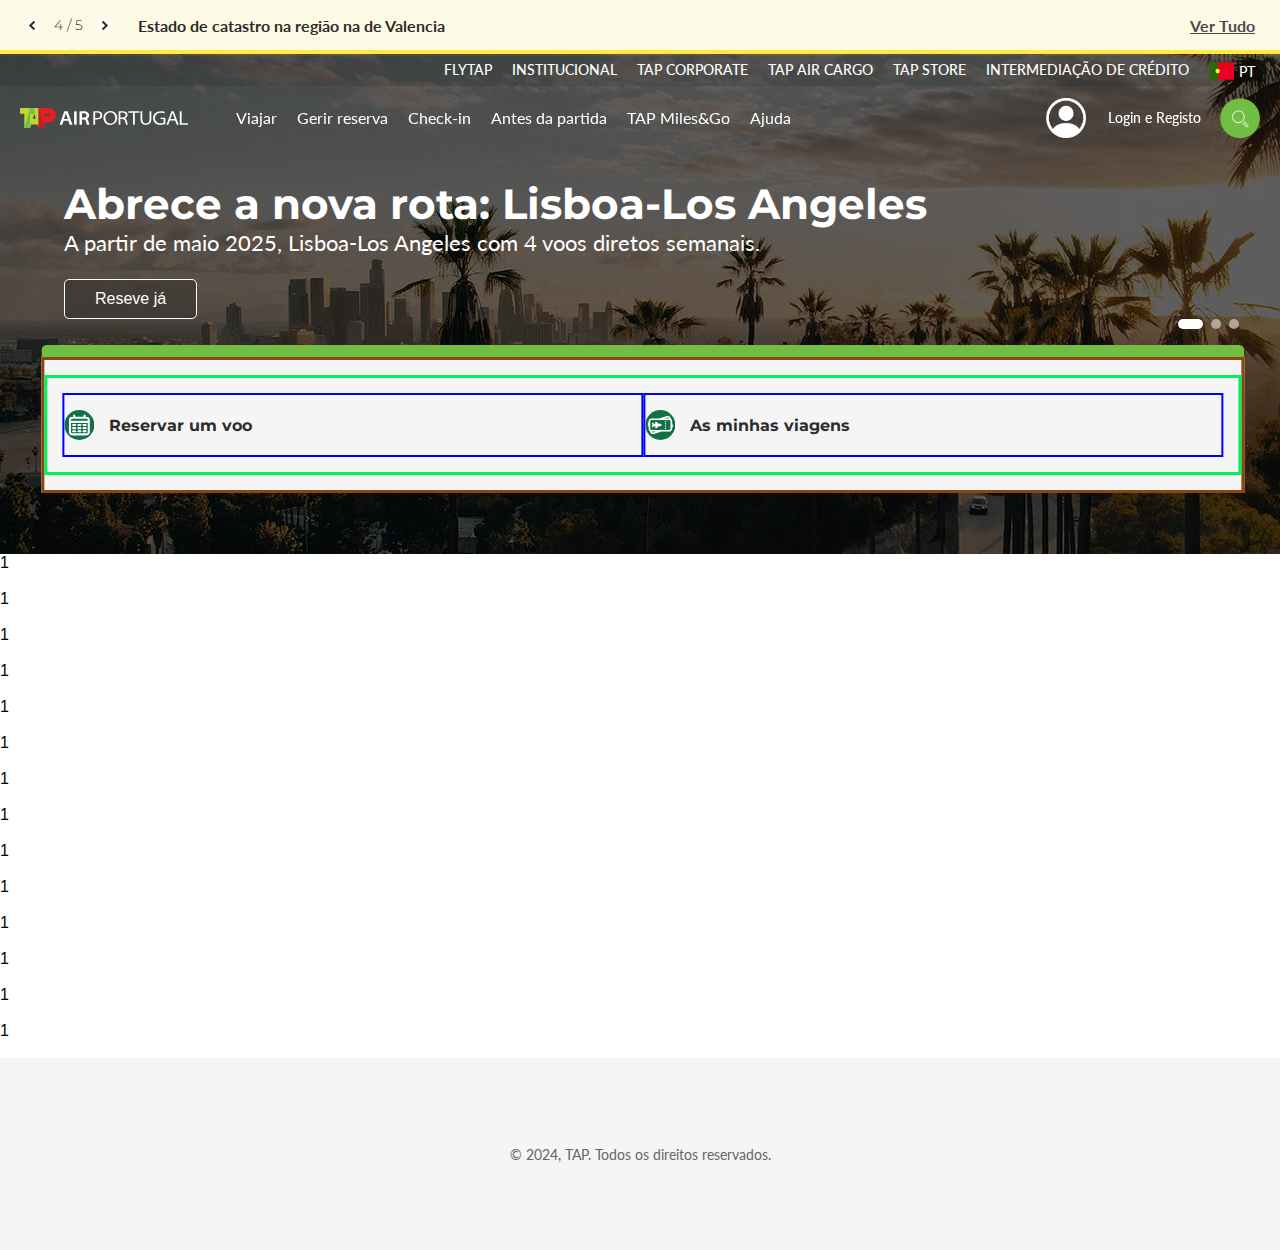
==== commit 94d5d6b7: "pequena correç" ====
--- a/index.html
+++ b/index.html
@@ -377,21 +377,21 @@
 
         <div class="nav-buttons">
             <!-- Botão de pesquisa -->
-            <button class="nav-btn search-btn" id="searchBtn">
+            <button class="nav-btn search-btn">
                 <img src="img\search_icon.svg"> 
             </button>
 
             <!-- Botão de Login -->
-            <button class="nav-btn login-btn" id="loginBtn">
+            <button class="nav-btn login-btn">
                 <img src="img\profile_verde.jpg"> 
             </button>
 
             <!-- Botão do Menu -->
-            <button class="nav-btn menu-btn" id="menuBtn">
+            <button class="nav-btn menu-btn">
                 <img src="img/menu_icon.svg"> 
             </button>
               <!-- Botão do Close -->
-            <button class="nav-btn close-btn" id="closeBtn">
+            <button class="nav-btn close-btn">
                 <img src="img/x.svg">
             </button>
         </div>
@@ -400,7 +400,7 @@
         <div class="nav-buttons_pc">
     
             <!-- Botão de Login -->
-            <button class="nav-btn login-btn" id="loginBtn">
+            <button class="nav-btn login-btn">
                 <img src="img\profile_branco.png"> 
             </button>
 
@@ -939,7 +939,7 @@
                             </div>
                         </div>
                     </div>
-                    <div class="container-action">
+                    <div class="container-action" id="minhas-viagens-container">
                         <!-- Elementos adicionais escondidos inicialmente -->
                         <div class="expanded-content">
                             <div class="container-viagens">
--- a/main_css.css
+++ b/main_css.css
@@ -22,13 +22,6 @@
     height: 2.5em;    
 }
 
-@media screen and (min-width:1024px) {
-    
-    .login-btn img {
-        width: 30px;
-        height: auto;    
-    }
-}
 
 .search-btn {
     color: black;
@@ -238,7 +231,11 @@
     
 }
 
-@media screen and (min-width: 1024px) {
+@media screen and (min-width:1023) {
+    
+}
+
+@media screen and (min-width: 1023px) {
     .custom-nav-bar {
         display: flex;
         justify-content: flex-end;
@@ -272,6 +269,15 @@
         text-decoration: none;  /* Removendo sublinhado padrão */
         transition: color 0.3s ease;
     }
+
+    .login-btn img {
+        width: 40px;
+        height: auto;    
+        
+    }
+    .nav-btn.login-btn{
+        margin-right: 20px;
+    } 
     
     nav {
         position: fixed;
@@ -296,10 +302,58 @@
         align-items: center;
         justify-content: flex-end;
         color: white;
-        margin-right: 30px;
+        margin-right: 20px;
+
     }
 
     .nav-text {
+        display: none;
+    }
+
+    /* Links durante o scroll */
+    nav.navbar-scroll .nav-text,
+    nav.navbar-scroll .nav-link-item a {
+        color: black; /* Alterar a cor dos links quando o navbar está com scroll */
+    }
+
+
+    .logo {
+        display: none;
+        max-height: 1.25em;
+        width: auto;
+        margin: 1.25em
+    }
+
+    .logo_min {
+        display: block;
+        height: 5em;
+        width: 5em;
+    }
+    .logo_branco{
+        display: none;
+    }
+}
+
+@media screen and (min-width:1148px){
+
+    .logo_min {
+       display:none;
+    }
+
+    .logo_branco {
+        display: flex;
+        justify-content: flex-start;
+        max-height: 1.25em;
+        width: auto;
+        margin: 1.25em
+    }
+
+    nav {
+        padding: 0 ;
+       
+    }
+    .nav-text {
+        display: block;
         font-family: "Lato", "Lucida Grande", Tahoma, sans-serif;
         font-size: 0.875rem;
         font-weight: 500;
@@ -309,44 +363,5 @@
         padding: 2px;  /* Ajuste para o pseudo-elemento ter o espaço adequado */
         text-decoration: none;  /* Removendo sublinhado padrão */
     }
-
-    /* Links durante o scroll */
-    nav.navbar-scroll .nav-text,
-    nav.navbar-scroll .nav-link-item a {
-        color: black; /* Alterar a cor dos links quando o navbar está com scroll */
-    }
-
-
-    .logo {
-        display: none;
-        max-height: 1.25em;
-        width: auto;
-        margin: 1.25em
-    }
-
-    .logo_min {
-        display: block;
-        height: 5em;
-        width: 5em;
-    }
-}
-
-@media screen and (min-width:1124px){
-
-    .logo_min {
-       display:none;
-    }
-
-    .logo_branco {
-        display: flex;
-        max-height: 1.25em;
-        width: auto;
-        margin: 1.25em
-    }
-
-    nav {
-        padding: 0 ;
-       
-    }
    
 }--- a/container-actions-pc.css
+++ b/container-actions-pc.css
@@ -36,8 +36,6 @@
         display: flex;
         flex-direction: row;
         width: 100%; 
-        padding: 15px;
-        margin: 15px;
     }
 
     .headers-containers img {
@@ -63,7 +61,7 @@
     
     .container-action{
         display: none;
-        border: 9px solid rgb(255, 0, 225);
+        border: 1px solid rgb(255, 0, 225);
     }
 
     .container-action .expanded-content {
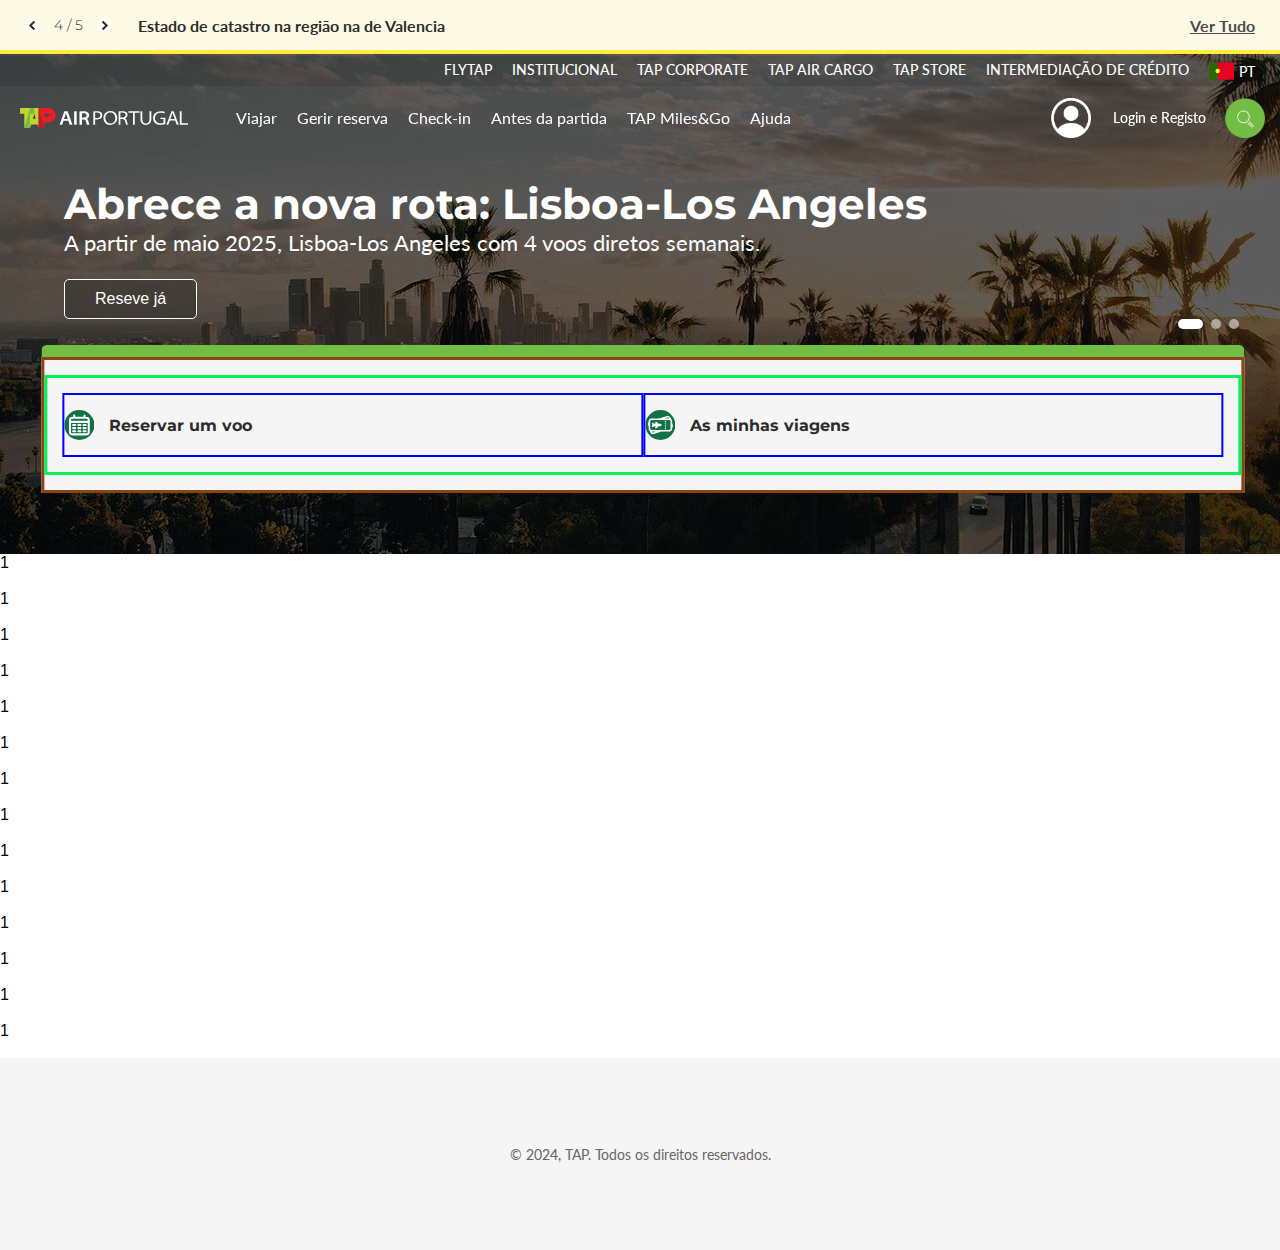
==== commit 38a5b96a: "Ola mundo" ====
--- a/index.html
+++ b/index.html
@@ -382,16 +382,16 @@
             </button>
 
             <!-- Botão de Login -->
-            <button class="nav-btn login-btn">
+            <button class="nav-btn login-btn" >
                 <img src="img\profile_verde.jpg"> 
             </button>
 
             <!-- Botão do Menu -->
-            <button class="nav-btn menu-btn">
+            <button class="nav-btn menu-btn" id="menuBtn">
                 <img src="img/menu_icon.svg"> 
             </button>
               <!-- Botão do Close -->
-            <button class="nav-btn close-btn">
+            <button class="nav-btn close-btn" id="closeBtn">
                 <img src="img/x.svg">
             </button>
         </div>
@@ -400,14 +400,14 @@
         <div class="nav-buttons_pc">
     
             <!-- Botão de Login -->
-            <button class="nav-btn login-btn">
+            <button class="nav-btn login-btn" >
                 <img src="img\profile_branco.png"> 
             </button>
 
              <a class="nav-text" href="#link1">Login e Registo</a>
 
              <!-- Botão de pesquisa -->
-             <button class="nav-btn search-btn" id="searchBtn">
+             <button class="nav-btn search-btn">
                 <img src="img\search_icon_verde.png"> 
             </button>
         </div>
@@ -654,8 +654,8 @@
                                 <div class="container-reserva">
                                     <h1>Insira os dados relativos à sua reserva</h1>
                                     <div class="container-text">
-                                        <input type="text" id="input1" placeholder="Referência da reseva ou o núemro do bilhete" >                                                 
-                                        <input type="text" id="input2" placeholder="Sobrenome" o>
+                                        <input type="text" placeholder="Referência da reseva ou o núemro do bilhete" >                                                 
+                                        <input type="text" placeholder="Sobrenome" o>
                                     </div>
                                     <button>Encontrar reserva</button>
                                 </div>
@@ -707,17 +707,17 @@
                                     <h1>Insira os dados relativos à sua reserva</h1>
                                     <div class="tipo-dados">
                                         <div>
-                                            <input type="radio" id="referencia-reserva" name="tipo-dados" checked>
+                                            <input type="radio" name="tipo-dados" checked>
                                             <label for="referencia-reserva">Referência da reserva</label>
                                         </div>
                                         <div>
-                                        <input type="radio" id="numero-tap" name="tipo-dados">
+                                        <input type="radio"  name="tipo-dados">
                                             <label for="numero-tap">Número TAP Miles&Go</label>
                                         </div>
                                     </div>    
                                     <div class="container-text">
-                                        <input type="text" id="input1" placeholder="Número da referência" >                                                 
-                                        <input type="text" id="input2" placeholder="Apelido">
+                                        <input type="text" placeholder="Número da referência" >                                                 
+                                        <input type="text" placeholder="Apelido">
                                     </div>
                                     <button>Prosseguir</button>
                                 </div>
@@ -891,15 +891,15 @@
                             <div class="tipo-e-checkbox">
                                 <div class="tipo-voo">
                                         <div>
-                                            <input type="radio" id="ida-volta" name="tipo-viagem" checked>
+                                            <input type="radio"  name="tipo-viagem" checked>
                                             <label for="ida-volta">Ida e volta</label>
                                         </div>
                                         <div>
-                                            <input type="radio" id="so-ida" name="tipo-viagem">
+                                            <input type="radio"  name="tipo-viagem">
                                             <label for="so-ida">Só ida</label>
                                         </div>
                                         <div>
-                                            <input type="radio" id="multi-city" name="tipo-viagem">
+                                            <input type="radio"name="tipo-viagem">
                                             <label for="multi-city">Multi-city</label>
                                         </div>
                                 </div>
@@ -959,8 +959,8 @@
                                 <div class="container-reserva">
                                     <h1>Insira os dados relativos à sua reserva</h1>
                                     <div class="container-text">
-                                        <input type="text" id="input1" placeholder="Referência da reseva ou o núemro do bilhete" >                                                 
-                                        <input type="text" id="input2" placeholder="Sobrenome" o>
+                                        <input type="text" placeholder="Referência da reseva ou o núemro do bilhete" >                                                 
+                                        <input type="text"  placeholder="Sobrenome" o>
                                     </div>
                                     <button>Encontrar reserva</button>
                                 </div>
--- a/main_css.css
+++ b/main_css.css
@@ -22,6 +22,13 @@
     height: 2.5em;    
 }
 
+@media screen and (min-width:1024px) {
+    
+    .login-btn img {
+        width: 30px;
+        height: auto;    
+    }
+}
 
 .search-btn {
     color: black;
@@ -231,10 +238,6 @@
     
 }
 
-@media screen and (min-width:1023) {
-    
-}
-
 @media screen and (min-width: 1023px) {
     .custom-nav-bar {
         display: flex;
@@ -269,15 +272,6 @@
         text-decoration: none;  /* Removendo sublinhado padrão */
         transition: color 0.3s ease;
     }
-
-    .login-btn img {
-        width: 40px;
-        height: auto;    
-        
-    }
-    .nav-btn.login-btn{
-        margin-right: 20px;
-    } 
     
     nav {
         position: fixed;
@@ -302,12 +296,20 @@
         align-items: center;
         justify-content: flex-end;
         color: white;
+        margin-right: 15px;
+    }
+
+    .nav-btn.login-btn img {
+        width: 40px;
+        height: auto;  
+    }
+
+    .nav-btn.login-btn{
         margin-right: 20px;
-
-    }
+    } 
 
     .nav-text {
-        display: none;
+    display: none;
     }
 
     /* Links durante o scroll */
@@ -329,9 +331,6 @@
         height: 5em;
         width: 5em;
     }
-    .logo_branco{
-        display: none;
-    }
 }
 
 @media screen and (min-width:1148px){
@@ -342,7 +341,6 @@
 
     .logo_branco {
         display: flex;
-        justify-content: flex-start;
         max-height: 1.25em;
         width: auto;
         margin: 1.25em
@@ -352,6 +350,7 @@
         padding: 0 ;
        
     }
+    
     .nav-text {
         display: block;
         font-family: "Lato", "Lucida Grande", Tahoma, sans-serif;
--- a/container-actions.css
+++ b/container-actions.css
@@ -16,6 +16,7 @@
 
 .container-action {
     display: flex;
+    flex-direction: column;
     align-items: center;
     background-color: #f5f5f5;
     margin: 0.3125em;
@@ -29,7 +30,6 @@
 .container-action.expandido {
     border-top: 0.5625em solid #72be44;
     background-color: #f5f5f5;
-    flex-direction: column;
     padding: 0.625em;
     width: 100%;
     margin: 0 auto;  
@@ -56,6 +56,7 @@
     width: 100%;
     padding: 0.9375em 0.3125em;
     cursor: pointer;
+   
 }
 
 /* Inicialmente sem a borda no <a> */
--- a/container-actions-pc.css
+++ b/container-actions-pc.css
@@ -36,6 +36,8 @@
         display: flex;
         flex-direction: row;
         width: 100%; 
+        padding: 15px;
+        margin: 15px;
     }
 
     .headers-containers img {
@@ -53,7 +55,6 @@
 
     .header-container {
         padding: 0.9375em 0; /* Espaçamento interno */
-        border: 3px solid bl; /* Apenas para visualização */
         margin: 0; /* Remove qualquer margem extra */
         flex-grow: 1;
         border: 2px solid blue;
@@ -61,7 +62,7 @@
     
     .container-action{
         display: none;
-        border: 1px solid rgb(255, 0, 225);
+        border: 9px solid rgb(255, 0, 225);
     }
 
     .container-action .expanded-content {
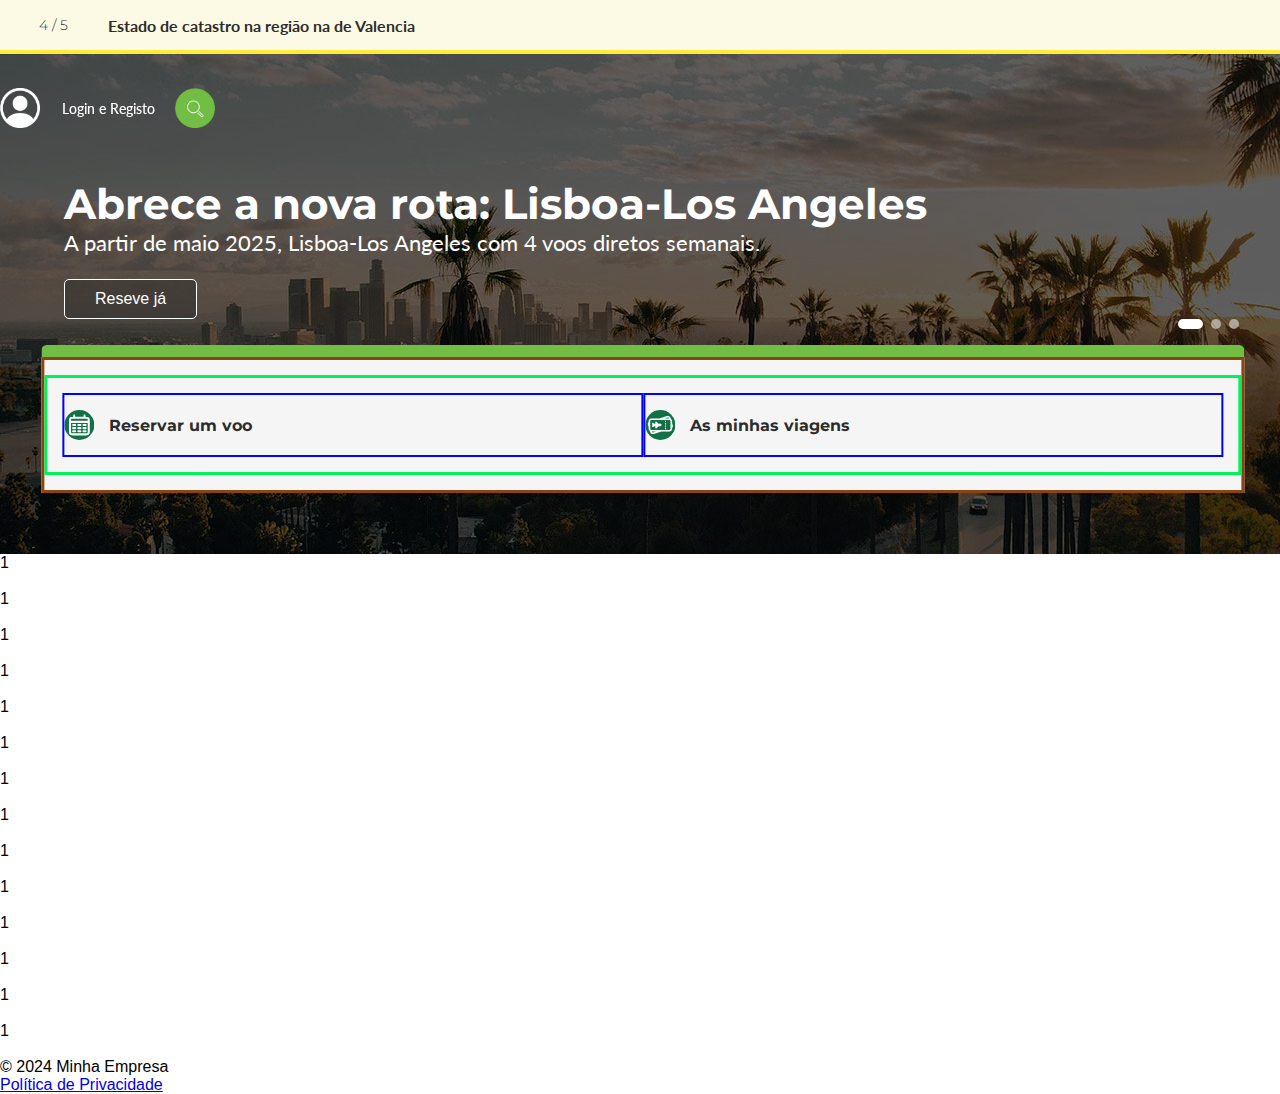
==== commit 7eb84c44: "Merge branch 'main' of https://github.com/Zara210/Tweb" ====
--- a/index.html
+++ b/index.html
@@ -1,5 +1,5 @@
 <!DOCTYPE html>
-<html lang="pt-PT">
+<html lang="pt-BR">
 <head>
     <meta charset="UTF-8">
     <meta name="viewport" content="width=device-width, initial-scale=1.0">
@@ -32,348 +32,13 @@
 </head>
 <body>
     <div class="alerta-banner">
-        <img src="img\left-arrow-previous-svgrepo-com.svg" class="seta-img">
         <p class="nota">4 / 5</p>
-        <img src="img\right-arrow-previous-svgrepo-com.svg" class="seta-img">
         <p class="descricao">Estado de catastro na região na de Valencia</p>
-        <a href="#VerTudo">Ver Tudo</a>
-
     </div>
     
-    <div class="custom-nav-bar">
-        <ul>
-            <li><a href="#link1">FLYTAP</a></li>
-            <li><a href="#link2">INSTITUCIONAL</a></li>
-            <li><a href="#link3">TAP CORPORATE</a></li>
-            <li><a href="#link4">TAP AIR CARGO</a></li>
-            <li><a href="#link5">TAP STORE</a></li>
-            <li><a href="#link6">INTERMEDIAÇÃO DE CRÉDITO</a></li>
-            <li style="display: inline-flex; align-items: center;">
-                <img src="img/flag-portugal.svg" style="width: 25px; height: 20px; margin-right: 5px;">
-                <a href="#link7">PT</a>
-            </li>
-        </ul>
-    </div>
-
+    
     <nav>
-        <img src="img\TAPLogo_102022.svg" class="logo"> 
-        <img src="img\TAPLogo_102022_branco.svg" class="logo_branco"> 
-        <img src="img\TAPLogo1024.svg" class="logo_min"> 
-
-
-          <!-- Seção adicionada entre o logo e os botões PC -->
-        <div class="nav-links">
-            <ul class="nav-links-list">
-                <li class="nav-link-item has-dropdown">
-                    <a href="#link1">Viajar</a>
-                    <div class="dropdown-background">
-                        <div class="dropdown">
-                            <!-- Container Principal para o Dropdown -->
-                            <div class="dropdown-container">
-                                <!-- Mini-Container 1: Icone + Links -->
-                                <div class="dropdown-item">
-                                    <div class="icon-text">
-                                        <img src="menu_dropdown\img\mundo.svg">
-                                        Explorar
-                                    </div>
-                                    
-                                    <div class="sublinks">
-                                        <a href="#">Destinos TAP</a>
-                                        <a href="#">Inspiração para a sua viagem</a>
-                                        <a href="#">Pesquisar por preço</a>
-                                        <a href="#">Melhores ofertas</a>
-                                        <a href="#">Promoções</a>
-                                    </div>
-                                </div>
-                                
-                                <!-- Mini-Container 2: Icone + Links -->
-                                <div class="dropdown-item second-dropdown-item">
-                                    <div class="icon-text">
-                                        <img src="menu_dropdown\img\book.svg">
-                                        Texto do Perfil
-                                    </div>
-                                    <div class="sublinks">
-                                        <a href="#">Ola mundo tudo bem?</a>
-                                        <a href="#">Sublink 2</a>
-                                        <a href="#">Voo + comboio</a>
-
-                                        <a href="#">TAP Gift Card</a>
-                                        <a href="#">Sublink 5</a>
-                                    </div>
-                                </div>
-                                
-                                <!-- Mini-Container 3: Icone + Links -->
-                                <div class="dropdown-item second-dropdown-item">
-                                    <div class="icon-text">
-                                        <img src="menu_dropdown\img\travel-with-tap.svg">
-                                        Texto do Perfil
-                                    </div>
-                                    <div class="sublinks">
-                                        <a href="#">Ola mundo tudo bem?</a>
-                                        <a href="#">Sublink 2</a>
-                                        <a href="#">Sublink 3</a>
-
-                                        <a href="#">Sublink 4</a>
-                                        <a href="#">Sublink 5</a>
-                                        <a href="#">Sublink 6   </a>
-                                    </div>
-                                </div>
-                            </div>
-                            <!-- Novo container abaixo dos outros mini-containers -->
-                            <div class="bottom-container">
-                                <!-- Conteúdo do novo container -->
-                                 <img src="img\warning-1-svgrepo-com.svg">
-                                <a>Requisitos de viagem</a>
-                            </div>
-                        </div>
-                    </div>
-        
-                </li>
-                <li class="nav-link-item has-dropdown">
-                    <a href="#link2">Gerir reserva</a>
-                    <div class="dropdown-background">
-                        <div class="dropdown">
-                            <!-- Container Principal para o Dropdown -->
-                            <div class="dropdown-container">
-                                <!-- Mini-Container 1: Icone + Links -->
-                                <div class="dropdown-item second-dropdown-item">
-                                    <div class="icon-text">
-                                        <img src="menu_dropdown\img\manage-booking-and-add-services.svg">
-                                        Texto do Mundo
-                                    </div>
-                                    
-                                    <div class="sublinks">
-                                        <a href="#">Sublink 1</a>
-                                        <a href="#">Sublink 2</a>
-                                        <a href="#">Sublink 3</a>
-                                        <a href="#">Sublink 4</a>
-                                        <a href="#">Sublink 5</a>
-                                    </div>
-                                </div>
-                                
-                                <!-- Mini-Container 2: Icone + Links -->
-                                <div class="dropdown-item second-dropdown-item">
-                                    <div class="icon-text">
-                                        <img src="menu_dropdown\img\before-flying.svg">
-                                        Texto do Perfil
-                                    </div>
-                                    <div class="sublinks">
-                                        <a href="#">Ola mundo tudo bem?</a>
-                                        <a href="#">Sublink 2</a>
-                                        <a href="#">Sublink 3</a>
-
-                                        <a href="#">Sublink 4</a>
-                                        <a href="#">Sublink 5</a>
-                                        <a href="#">Sublink 6</a>
-                                    </div>
-                                </div>
-                            </div>
-                             <!-- Novo container abaixo dos outros mini-containers -->
-                             <div class="bottom-container">
-                                <!-- Conteúdo do novo container -->
-                                 <img src="img\warning-1-svgrepo-com.svg">
-                                <a>Requisitos de viagem</a>
-                            </div>
-                        </div>
-                    </div>
-                </li>
-                <li class="nav-link-item has-dropdown">
-                    <a href="#link3">Check-in</a>
-                    <div class="dropdown-background">
-                        <div class="dropdown">
-                            <!-- Container Principal para o Dropdown -->
-                            <div class="dropdown-container">
-                                <!-- Mini-Container 1: Icone + Links -->
-                                <div class="dropdown-item">
-                                    <div class="icon-text">
-                                        <img src="menu_dropdown\img\check-in.svg">
-                                        Efetuar Check-in
-                                    </div>
-                                    
-                                    <div class="sublinks">
-                                        <a href="#">Destinos TAP</a>
-                                        <a href="#">Inspiração para a sua viagem</a>
-                                        <a href="#">Pesquisar por preço</a>
-                                    </div>
-                                </div>
-                            </div>
-                            <div class="bottom-container">
-                                <!-- Conteúdo do novo container -->
-                                 <img src="img\warning-1-svgrepo-com.svg">
-                                <a>Requisitos de viagem</a>
-                            </div>
-                        </div>
-                    </div>
-                </li>
-                <li class="nav-link-item has-dropdown">
-                    <a href="#link4">Antes da partida</a>
-                    <div class="dropdown-background">
-                        <div class="dropdown">
-                            <!-- Container Principal para o Dropdown -->
-                            <div class="dropdown-container">
-                                <!-- Mini-Container 1: Icone + Links -->
-                                <div class="dropdown-item second-dropdown-item">
-                                    <div class="icon-text">
-                                        <img src="menu_dropdown\img\tap-experience-v3.svg">
-                                        <span>Experiência TAP</span>
-                                    </div>
-                                    
-                                    <div class="sublinks">
-                                        <a href="#">Sublink 1</a>
-                                        <a href="#">Sublink 2</a>
-                                        <a href="#">Sublink 3</a>
-                                        <a href="#">Sublink 4</a>
-                                        <a href="#">Sublink 5</a>
-                                    </div>
-                                </div>
-                                
-                                <!-- Mini-Container 2: Icone + Links -->
-                                <div class="dropdown-item">
-                                    <div class="icon-text">
-                                        <img src="menu_dropdown\img\at-the-airport.svg">
-                                        <span>No aeroporto</span>
-                                    </div>
-                                    <div class="sublinks">
-                                        <a href="#">Ola mundo tudo bem?</a>
-                                        <a href="#">Sublink 2</a>
-                                        <a href="#">Sublink 3</a>
-                                        <a href="#">Sublink 4</a>
-                                    </div>
-                                </div>
-                                <div class="dropdown-item">
-                                    <div class="icon-text">
-                                        <img src="menu_dropdown\img\on-board.svg">
-                                        A bordo
-                                    </div>
-                                    
-                                    <div class="sublinks">
-                                        <a href="#">Destinos TAP</a>
-                                        <a href="#">Inspiração para a sua viagem</a>
-                                        <a href="#">Pesquisar por preço</a>
-                                    </div>
-                                </div>
-                            </div>
-                             <!-- Novo container abaixo dos outros mini-containers -->
-                             <div class="bottom-container">
-                                <!-- Conteúdo do novo container -->
-                                 <img src="img/warning-1-svgrepo-com.svg">
-                                <a>Requisitos de viagem</a>
-                            </div>
-                        </div>
-                    </div>
-                </li>
-                <li class="nav-link-item has-dropdown">
-                    <a href="#link5">TAP Miles&Go</a>
-                    <div class="dropdown-background">
-                        <div class="dropdown">
-                            <!-- Container Principal para o Dropdown -->
-                            <div class="dropdown-container">
-                                <!-- Mini-Container 1: Icone + Links -->
-                                <div class="dropdown-item">
-                                    <div class="icon-text">
-                                        <img src="menu_dropdown\img\tap-miles-and-go-mile.svg">
-                                        O TAP Miles&Go
-                                    </div>
-                                    
-                                    <div class="sublinks">
-                                        <a href="#">Destinos TAP</a>
-                                        <a href="#">Inspiração para a sua viagem</a>
-                                        <a href="#">Pesquisar por preço</a>
-                                    </div>
-                                </div>
-                                  <!-- Mini-Container 1: Icone + Links -->
-                                  <div class="dropdown-item">
-                                    <div class="icon-text">
-                                        <img src="menu_dropdown\img\earn-miles.svg">
-                                        Acumular milhas
-                                    </div>
-                                    
-                                    <div class="sublinks">
-                                        <a href="#">Destinos TAP</a>
-                                        <a href="#">Inspiração para a sua viagem</a>
-                                        <a href="#">Pesquisar por preço</a>
-                                    </div>
-                                </div>
-                                  <!-- Mini-Container 1: Icone + Links -->
-                                  <div class="dropdown-item">
-                                    <div class="icon-text">
-                                        <img src="menu_dropdown\img\use-miles.svg">
-                                        Utilizar milhas
-                                    </div>
-                                    
-                                    <div class="sublinks">
-                                        <a href="#">Destinos TAP</a>
-                                        <a href="#">Inspiração para a sua viagem</a>
-                                        <a href="#">Pesquisar por preço</a>
-                                    </div>
-                                </div>
-                                  <!-- Mini-Container 1: Icone + Links -->
-                                  <div class="dropdown-item">
-                                    <div class="icon-text">
-                                        <img src="menu_dropdown\img\promotions.svg">
-                                        Promoções
-                                    </div>
-                                    
-                                    <div class="sublinks">
-                                        <a href="#">Destinos TAP</a>
-                                        <a href="#">Inspiração para a sua viagem</a>
-                                        <a href="#">Pesquisar por preço</a>
-                                    </div>
-                                </div>
-                            </div>
-                            <div class="bottom-container">
-                                <!-- Conteúdo do novo container -->
-                                 <img src="img/warning-1-svgrepo-com.svg">
-                                <a>Requisitos de viagem</a>
-                            </div>
-                        </div>
-                    </div>
-                </li>
-                <li class="nav-link-item has-dropdown">
-                    <a href="#link3">Ajuda</a>
-                    <div class="dropdown-background">
-                        <div class="dropdown">
-                            <!-- Container Principal para o Dropdown -->
-                            <div class="dropdown-container">
-                                <!-- Mini-Container 1: Icone + Links -->
-                                <div class="dropdown-item">
-                                    <div class="icon-text">
-                                        <img src="menu_dropdown\img\support-and-faq-green-v2.svg">
-                                        Apoio ao Cliente
-                                    </div>
-                                    
-                                    <div class="sublinks">
-                                        <a href="#">Destinos TAP</a>
-                                        <a href="#">Inspiração para a sua viagem</a>
-                                        <a href="#">Pesquisar por preço</a>
-                                    </div>
-                                </div>
-                                 <!-- Mini-Container 1: Icone + Links -->
-                                 <div class="dropdown-item">
-                                    <div class="icon-text">
-                                        <img src="menu_dropdown\img\manage-booking-and-add-services.svg">
-                                        Informações Úteis
-                                    </div>
-                                    
-                                    <div class="sublinks">
-                                        <a href="#">Destinos TAP</a>
-                                        <a href="#">Inspiração para a sua viagem</a>
-                                        <a href="#">Pesquisar por preço</a>
-                                    </div>
-                                </div>
-                            </div>
-                            <div class="bottom-container">
-                                <!-- Conteúdo do novo container -->
-                                 <img src="img/warning-1-svgrepo-com.svg">
-                                <a>Requisitos de viagem</a>
-                            </div>
-                        </div>
-                    </div>
-                </li>
-            </ul>
-            
-        </div>  
-
+        <img src="img\TAPLogo_102022.svg" alt="Logo" class="logo"> 
 
         <div class="nav-buttons">
             <!-- Botão de pesquisa -->
@@ -422,7 +87,7 @@
                     <ul class="submenu">
                         <li class="has-submenu">
                             <div class="menu-item">
-                                <a href="#explorar">Explorar <span class="arrow"><img src="img\down-arrow2-svgrepo-com.svg" class="arrow-icon"></span></a>
+                                <a href="#explorar">Explorar <span class="arrow">&#x203A;</span></a>
                             </div>
                             <ul class="submenu">
                                 <li><div class="menu-item"><a href="#destino-tap">Destinos TAP</a></div></li>
@@ -433,8 +98,8 @@
                             </ul>
                         </li>
 
-                        <li><div class="menu-item"><a href="#reservar">Reservar <span class="arrow"><img src="img\down-arrow2-svgrepo-com.svg" class="arrow-icon"></span></a></div></li>
-                        <li><div class="menu-item"><a href="#viajar-na-tap">Viajar na TAP <span class="arrow"><img src="img\down-arrow2-svgrepo-com.svg" class="arrow-icon"></span></a></div></li>
+                        <li><div class="menu-item"><a href="#reservar">Reservar <span class="arrow">&#x203A;</span></a></div></li>
+                        <li><div class="menu-item"><a href="#viajar-na-tap">Viajar na TAP <span class="arrow">&#x203A;</span></a></div></li>
                     </ul>
                 </li>
                 <li class="has-submenu">
@@ -444,7 +109,7 @@
                     <ul class="submenu">
                         <li class="has-submenu">
                             <div class="menu-item">
-                                <a href="#gerir-servicos">Gerir e adicionar serviços à reserva <span class="arrow"><img src="img\down-arrow2-svgrepo-com.svg" class="arrow-icon"></span></a>
+                                <a href="#gerir-servicos">Gerir e adicionar serviços à reserva <span class="arrow">&#x203A;</span></a>
                             </div>
                             <ul class="submenu">
                                 <li><div class="menu-item"><a href="#gestao_reserva">Gestão da reserva</a></div></li>
@@ -457,7 +122,7 @@
                         </li>
                         <li class="has-submenu">
                             <div class="menu-item">
-                                <a href="#preparar-viagem">Preparar a viagem <span class="arrow"><img src="img\down-arrow2-svgrepo-com.svg" class="arrow-icon"></span></a>
+                                <a href="#preparar-viagem">Preparar a viagem <span class="arrow">&#x203A;</span></a>
                             </div>
                             <ul class="submenu">
                                 <li><div class="menu-item"><a href="#bagagem">Bagagem</a></div></li>
@@ -476,7 +141,7 @@
                         <a href="#check-in">Check-in</a> <!-- Removido 'menu-item-main' -->
                     </div>
                     <ul class="submenu">
-                        <li><div class="menu-item"><a href="#efe-check-in">Efetuar o Check-in<span class="arrow"><img src="img\down-arrow2-svgrepo-com.svg" class="arrow-icon"></span> </a></div></li>
+                        <li><div class="menu-item"><a href="#efe-check-in">Efetuar o Check-in<span class="arrow">&#x203A;</span> </a></div></li>
                     </ul>
                 </li>
                 <li class="has-submenu">
@@ -484,9 +149,9 @@
                         <a href="#ante-partida">Antes da partida</a> <!-- Removido 'menu-item-main' -->
                     </div>
                     <ul class="submenu">
-                        <li><div class="menu-item"><a href="#experiencia">Experiência TAP <span class="arrow"><img src="img\down-arrow2-svgrepo-com.svg" class="arrow-icon"></span></a></div></li>
-                        <li><div class="menu-item"><a href="#aeroport">No aeroporto <span class="arrow"><img src="img\down-arrow2-svgrepo-com.svg" class="arrow-icon"></span></a></div></li>
-                        <li><div class="menu-item"><a href="#bordo">A bordo <span class="arrow"><img src="img\down-arrow2-svgrepo-com.svg" class="arrow-icon"></span></a></div></li>
+                        <li><div class="menu-item"><a href="#experiencia">Experiência TAP <span class="arrow">&#x203A;</span></a></div></li>
+                        <li><div class="menu-item"><a href="#aeroport">No aeroporto <span class="arrow">&#x203A;</span></a></div></li>
+                        <li><div class="menu-item"><a href="#bordo">A bordo <span class="arrow">&#x203A;</span></a></div></li>
                     </ul>
                 </li>
                 <li class="has-submenu">
@@ -494,10 +159,10 @@
                         <a href="#tap-miles-go">TAP Miles&Go</a> <!-- Removido 'menu-item-main' -->
                     </div>
                     <ul class="submenu">
-                        <li><div class="menu-item"><a href="#gtap-miles-go">O TAP Miles&Go<span class="arrow"><img src="img\down-arrow2-svgrepo-com.svg" class="arrow-icon"></span></a></div></li>
-                        <li><div class="menu-item"><a href="#acul-milhas">Acumular milhas<span class="arrow"><img src="img\down-arrow2-svgrepo-com.svg" class="arrow-icon"></span></a></div></li>
-                        <li><div class="menu-item"><a href="#usar-milhas">Usar milhas<span class="arrow"><img src="img\down-arrow2-svgrepo-com.svg" class="arrow-icon"></span></a></div></li>
-                        <li><div class="menu-item"><a href="#promoções">Promoções <span class="arrow"><img src="img\down-arrow2-svgrepo-com.svg" class="arrow-icon"></span></a></div></li>
+                        <li><div class="menu-item"><a href="#gtap-miles-go">O TAP Miles&Go<span class="arrow">&#x203A;</span></a></div></li>
+                        <li><div class="menu-item"><a href="#acul-milhas">Acumular milhas<span class="arrow">&#x203A;</span></a></div></li>
+                        <li><div class="menu-item"><a href="#usar-milhas">Usar milhas<span class="arrow">&#x203A;</span></a></div></li>
+                        <li><div class="menu-item"><a href="#promoções">Promoções <span class="arrow">&#x203A;</span></a></div></li>
                     </ul>
                 </li>
                 <li class="has-submenu">
@@ -505,8 +170,8 @@
                         <a href="#ajuda">Ajuda</a> <!-- Removido 'menu-item-main' -->
                     </div>
                     <ul class="submenu">
-                        <li><div class="menu-item"><a href="#apoio-cliente">Apoio Cliente <span class="arrow"><img src="img\down-arrow2-svgrepo-com.svg"class="arrow"></span></a></div></li>
-                        <li><div class="menu-item"><a href="#info-util">Informações Úteis<span class="arrow"><img src="img\down-arrow2-svgrepo-com.svg" class="arrow-icon"></span></a></div></li>
+                        <li><div class="menu-item"><a href="#apoio-cliente">Apoio Cliente <span class="arrow">&#x203A;</span></a></div></li>
+                        <li><div class="menu-item"><a href="#info-util">Informações Úteis<span class="arrow">&#x203A;</span></a></div></li>
                     </ul>
                 </li>
             </ul>
@@ -534,9 +199,7 @@
             </div>
         </div>
     </nav>
-
-
-
+    <!-- Conteúdo do site -->
      <!-- Página principal -->
     <div class="overlay"></div>
         <div class="slider">
@@ -999,10 +662,8 @@
         <p>1</p><br> <p>1</p><br> 
         <!-- Outros conteúdos -->
          <!-- Footer do menu -->
-        <footer>
-            <p>© 2024, TAP. Todos os direitos reservados.</p>
-        </footer>
-      
-
+        <p>&copy; 2024 Minha Empresa</p>
+        <p><a href="#privacidade">Política de Privacidade</a></p>
+    </div>
 </body>
 </html>
--- a/main_css.css
+++ b/main_css.css
@@ -22,13 +22,6 @@
     height: 2.5em;    
 }
 
-@media screen and (min-width:1024px) {
-    
-    .login-btn img {
-        width: 30px;
-        height: auto;    
-    }
-}
 
 .search-btn {
     color: black;
@@ -238,6 +231,7 @@
     
 }
 
+
 @media screen and (min-width: 1023px) {
     .custom-nav-bar {
         display: flex;
@@ -272,6 +266,15 @@
         text-decoration: none;  /* Removendo sublinhado padrão */
         transition: color 0.3s ease;
     }
+
+    .login-btn img {
+        width: 40px;
+        height: auto;    
+        
+    }
+    .nav-btn.login-btn{
+        margin-right: 20px;
+    } 
     
     nav {
         position: fixed;
@@ -331,6 +334,9 @@
         height: 5em;
         width: 5em;
     }
+    .logo_branco{
+        display: none;
+    }
 }
 
 @media screen and (min-width:1148px){
@@ -341,6 +347,7 @@
 
     .logo_branco {
         display: flex;
+        justify-content: flex-start;
         max-height: 1.25em;
         width: auto;
         margin: 1.25em
--- a/login.css
+++ b/login.css
@@ -0,0 +1,14 @@
+
+/* Estilo para o botão de login */
+.login-btn {
+    color: white;
+}
+
+.login-btn img {/*.login-btn .login-icon*/
+    width: 40px;
+    height: 40px;    
+}
+
+.descricao:hover {
+    text-decoration: underline;
+ }